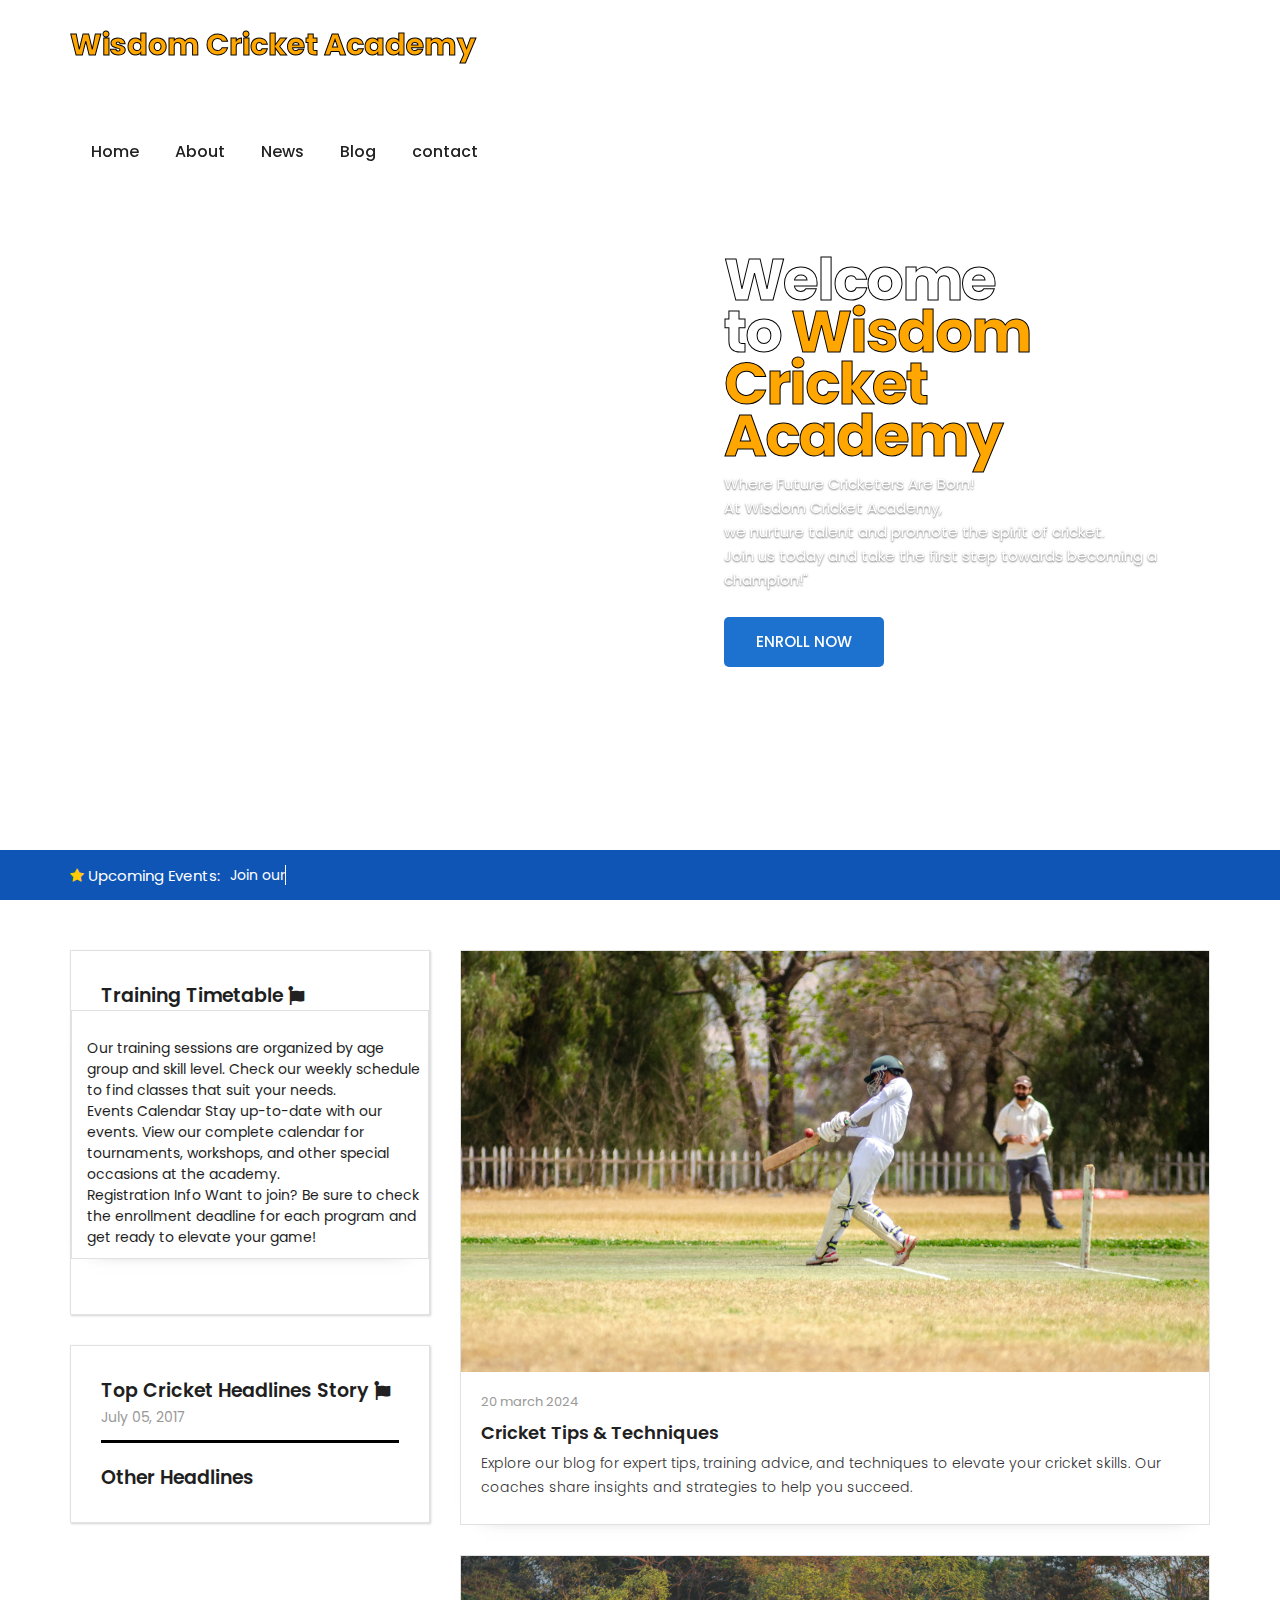
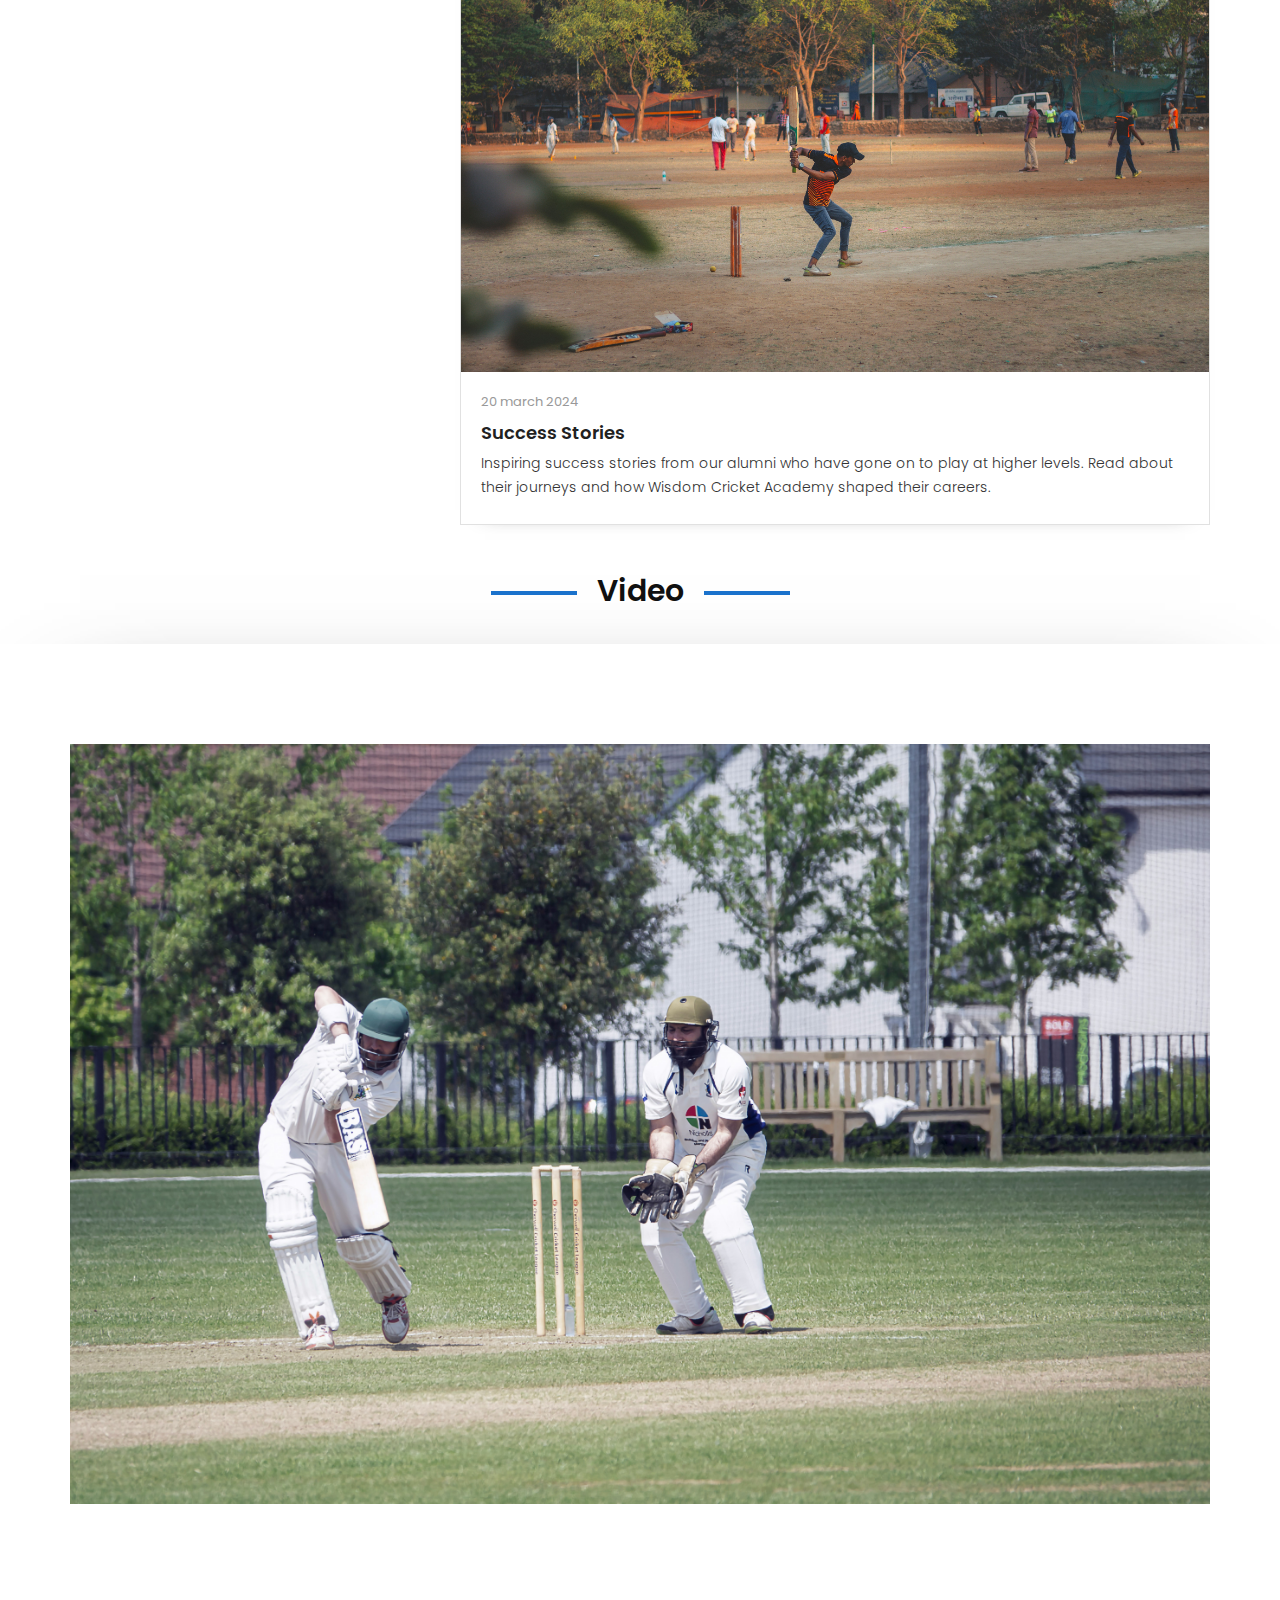
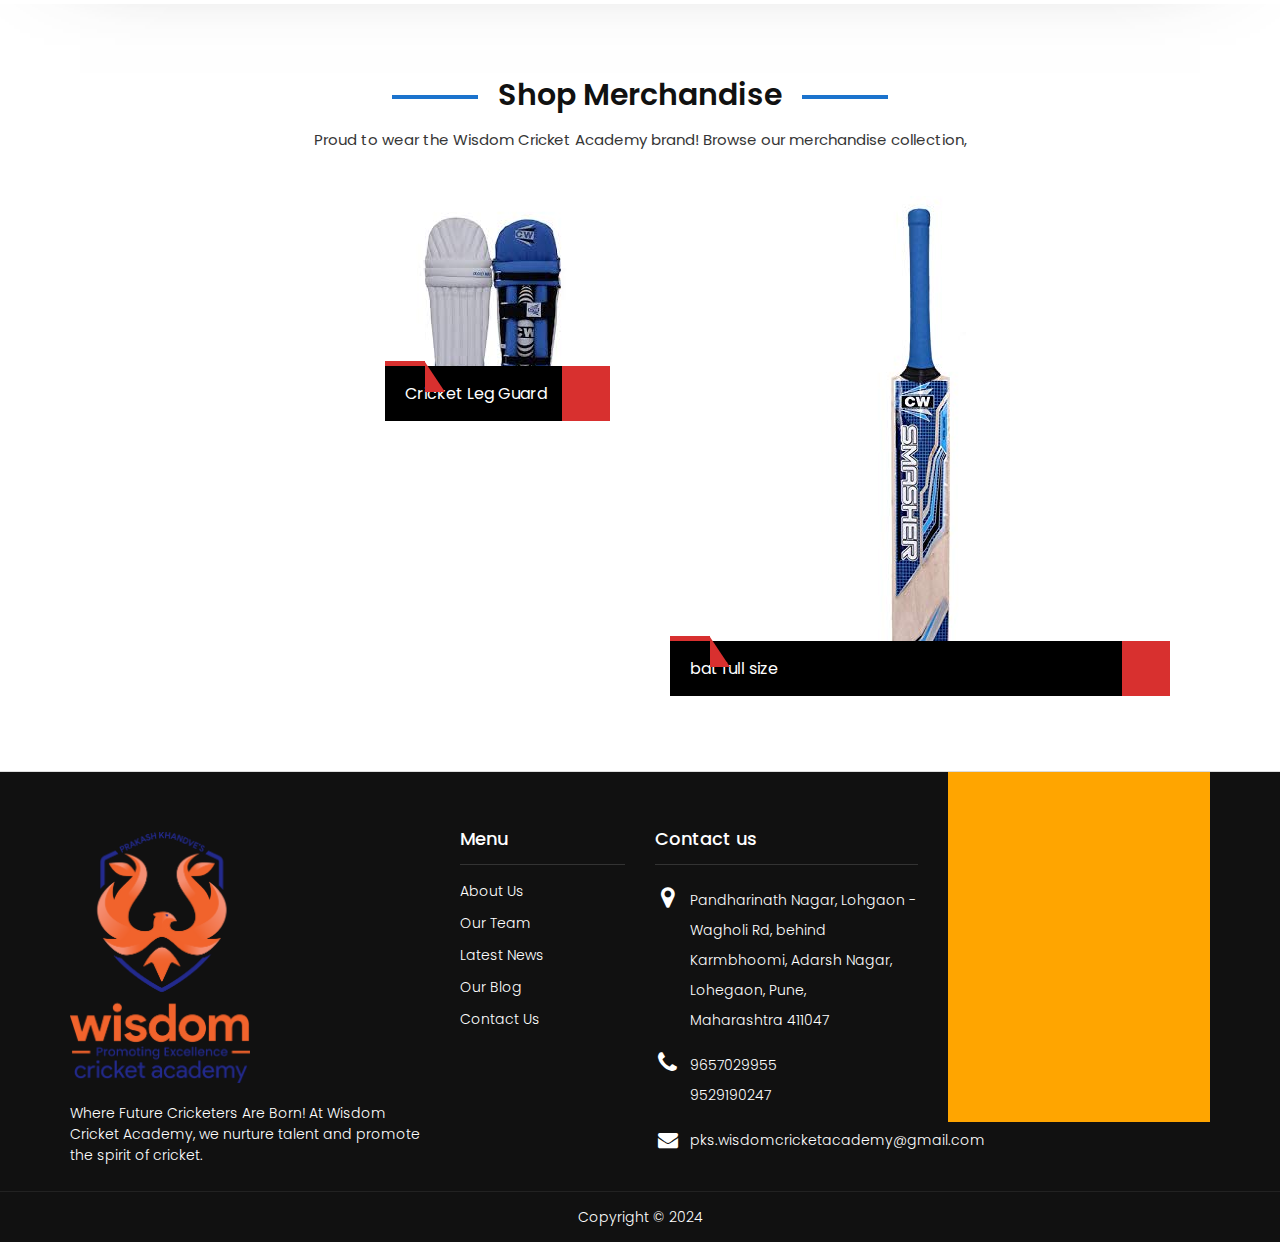
==== index.html @ c10ff791 "first version" ====
<!DOCTYPE html>
<html lang="en">
   <!-- Basic -->
   <meta charset="utf-8">
   <meta http-equiv="X-UA-Compatible" content="IE=edge">
   <!-- Mobile Metas -->
   <meta name="viewport" content="width=device-width, minimum-scale=1.0, maximum-scale=1.0, user-scalable=no">
   <!-- Site Metas -->
   <title>Wisdom Cricket Academy</title>
   <meta name="keywords" content="">
   <meta name="description" content="">
   <meta name="author" content="">
   <!-- Site Icons -->
   <link rel="shortcut icon" href="" type="image/x-icon" />
   <link rel="apple-touch-icon" href="">
   <!-- Bootstrap CSS -->
   <link rel="stylesheet" href="css/bootstrap.min.css">
   <!-- Site CSS -->
   <link rel="stylesheet" href="style.css">
   <!-- Colors CSS -->
   <link rel="stylesheet" href="css/colors.css">
   <!-- ALL VERSION CSS -->	
   <link rel="stylesheet" href="css/versions.css">
   <!-- Responsive CSS -->
   <link rel="stylesheet" href="css/responsive.css">
   <!-- Custom CSS -->
   <link rel="stylesheet" href="css/custom.css">
   <!-- font family -->
   <link href="https://fonts.googleapis.com/css?family=Poppins:100,100i,200,200i,300,300i,400,400i,500,500i,600,600i,700,700i,800,800i,900,900i" rel="stylesheet">
   <!-- end font family -->
   <link rel="stylesheet" href="css/3dslider.css" />
   <script src="http://code.jquery.com/jquery-1.11.1.min.js"></script>
   <link href="http://www.jqueryscript.net/css/jquerysctipttop.css" rel="stylesheet" type="text/css">
   <script src="js/3dslider.js"></script>
   <script>
      // alert("This Site Under Maintenance!");
    </script>
    
   </head>
   
   <body class="game_info" data-spy="scroll" data-target=".header">
      <!-- LOADER -->
      <div id="preloader" style="padding: 250px;">
         <h1>This Site is Under Maintenance</h1>
      </div>
      <!-- END LOADER -->
       
      <section id="top">
         <header>
            
            <div class="container">
               <div class="header-top">
                  <div class="row">
                     <div class="col-md-6">
                        <div class="full">
                           <div class="logo" >
                          <h1 style="color: rgb(255, 166, 0); -webkit-text-stroke: 1px black;">
                           Wisdom Cricket Academy
                          </h1>

                              <!-- <a href="index.html"><img src="images/logo.png" alt="#" /></a> -->
                           </div>
                        </div>
                     </div>
               <div class="header-bottom">
                  <div class="row">
                     <div class="col-md-12">
                        <div class="full">
                           <div class="main-menu-section">
                              <div class="menu">
                                 <nav class="navbar navbar-inverse">
                                    <div class="navbar-header">
                                       <button class="navbar-toggle" type="button" data-toggle="collapse" data-target=".js-navbar-collapse">
                                       <span class="sr-only">Toggle navigation</span>
                                       <span class="icon-bar"></span>
                                       <span class="icon-bar"></span>
                                       <span class="icon-bar"></span>
                                       </button>
                                       <a class="navbar-brand" href="#">Menu</a>
                                    </div>
                                    <div class="collapse navbar-collapse js-navbar-collapse">
                                       <ul class="nav navbar-nav">
                                          
                                          <li class="active"><a href="index.html">Home</a></li>
                                          <li><a href="about.html">About</a></li>
                                          <!-- <li><a href="ṣhop.html">Shop</a></li> -->
                                          <li><a href="news.html">News</a></li>
                                          <li><a href="blog.html">Blog</a></li>
                                          <li><a href="contact.html">contact</a></li>
                                       </ul>
                                    </div>
                                    <!-- /.nav-collapse -->
                                 </nav>

                              </div>
                           </div>
                        </div>
                     </div>
                  </div>
               </div>
            </div>
         </header>



         
         <div class="full-slider">
            <div id="carousel-example-generic" class="carousel slide">
               <!-- Indicators -->
               <ol class="carousel-indicators">
                  <li data-target="#carousel-example-generic" data-slide-to="0" class="active"></li>
                  <li data-target="#carousel-example-generic" data-slide-to="1"></li>
                  <li data-target="#carousel-example-generic" data-slide-to="2"></li>
               </ol>
               <!-- Wrapper for slides -->
               <div class="carousel-inner" role="listbox">
                  <!-- First slide -->
                  <div class="item active deepskyblue" data-ride="carousel" data-interval="5000">
                     <div class="carousel-caption">
                        <div class="col-lg-7 col-md-7 col-sm-12 col-xs-12"></div>
                        <div class="col-lg-5 col-md-5 col-sm-12 col-xs-12">
                           <div class="slider-contant" data-animation="animated fadeInRight" style="margin-top: 20px;">
                              <h3 style="-webkit-text-stroke: 1px black;">Welcome<br>to <span style="color:rgb(255, 166, 0);">Wisdom Cricket Academy</span></h3>
                              <p>Where Future Cricketers Are Born! <br>At Wisdom Cricket Academy, <br>we nurture talent and promote the spirit of cricket. <br>Join us today and take the first step towards becoming a champion!" </p>
                              <button class="btn btn-primary btn-lg">Enroll Now</button>
                           </div>
                        </div>
                     </div>
                  </div>
                  <!-- /.item -->
                  <!-- Second slide -->
                  <div class="item skyblue" data-ride="carousel" data-interval="5000">
                     <div class="carousel-caption">
                        <div class="col-lg-7 col-md-7 col-sm-12 col-xs-12"></div>
                        <div class="col-lg-5 col-md-5 col-sm-12 col-xs-12">
                           <div class="slider-contant" data-animation="animated fadeInRight">
                              <h3>Welcome<br>to <span class="color-yellow">Wisdom Cricket Academy</span></h3>
                              <p>Where Future Cricketers Are Born! <br>At Wisdom Cricket Academy, <br>we nurture talent and promote the spirit of cricket. <br>Join us today and take the first step towards becoming a champion!" </p>
                              <button class="btn btn-primary btn-lg">Enroll Now</button>
                           </div>
                        </div>
                     </div>
                  </div>
                  <!-- /.item -->
                  <!-- Third slide -->
                  <div class="item darkerskyblue" data-ride="carousel" data-interval="5000">
                     <div class="carousel-caption">
                        <div class="col-lg-7 col-md-7 col-sm-12 col-xs-12"></div>
                        <div class="col-lg-5 col-md-5 col-sm-12 col-xs-12">
                           <div class="slider-contant" data-animation="animated fadeInRight">
                              <h3>Welcome<br>to <span class="color-yellow">Wisdom Cricket Academy</span></h3>
                              <p>Where Future Cricketers Are Born! <br>At Wisdom Cricket Academy, <br>we nurture talent and promote the spirit of cricket. <br>Join us today and take the first step towards becoming a champion!" </p>
                              <button class="btn btn-primary btn-lg">Enroll Now</button>
                           </div>
                        </div>
                     </div>
                  </div>
                  <!-- /.item -->
               </div>
               <!-- /.carousel-inner -->
               <!-- Controls -->
               <a class="left carousel-control" href="#carousel-example-generic" role="button" data-slide="prev">
               <span class="glyphicon glyphicon-chevron-left" aria-hidden="true"></span>
               <span class="sr-only">Previous</span>
               </a>
               <a class="right carousel-control" href="#carousel-example-generic" role="button" data-slide="next">
               <span class="glyphicon glyphicon-chevron-right" aria-hidden="true"></span>
               <span class="sr-only">Next</span>
               </a>
            </div>
            <!-- /.carousel -->
            <div class="news">
               <div class="container">
                  <div class="heading-slider">
                     <p class="headline"><i class="fa fa-star" aria-hidden="true"></i> Upcoming Events:</p>
                     <h1>
                     <a href="" class="typewrite" data-period="2000" data-type='[ "Join our Summer Camps starting July 15th! Ready to take your game to the next level? Sign up now!"]'>
                     <span class="wrap"></span>
                     </a>
                     </h1	   
                     <span class="wrap"></span>
                     </a>
                  </div>
               </div>
            </div>
         </div>
      </section>

                           

      <section id="contant" class="contant">
         <div class="container">
            <div class="row">
               <div class="col-lg-4 col-sm-4 col-xs-12">
                  
                  
                  <div class="content-widget top-story" style="background: url(images/top-story-bg.jpg);">

                  <div class="top-stroy-header">
                     <h2>Training Timetable <a href="#" class="fa fa-fa fa-angle-right"></a></h2>
                  </div>
                  <aside id="sidebar" class="left-bar">
                     <div class="feature-matchs other-stroies ">
                           
                               <br> <h5>
                              Our training sessions are organized by age group and skill level. Check our weekly schedule to find classes that suit your needs.<br> 
                              Events Calendar 
                              Stay up-to-date with our events. View our complete calendar for tournaments, workshops, and other special occasions at the academy. <br>
                              Registration Info 
                              Want to join? Be sure to check the enrollment deadline for each program and get ready to elevate your game!
                    <br> 
                               </h5>
                           </div>
                  </aside>
               </div>

                  <div class="content-widget top-story" style="background: url(images/top-story-bg.jpg);">
                     <div class="top-stroy-header">
                        <h2>Top Cricket Headlines Story <a href="#" class="fa fa-fa fa-angle-right"></a></h2>
                        <span class="date">July 05, 2017</span>
                        <h2>Other Headlines</h2>
                     </div>
                  
                  </div>
               </div>
               <div class="col-lg-8 col-sm-8 col-xs-12">
                  <div class="news-post-holder">
                     <div class="news-post-widget">
                        <img class="img-responsive" src="images/img-01_002.jpg" alt="">
                        <div class="news-post-detail">
                           <span class="date">20 march 2024</span>
                           <h2><a href="blog-detail.html">Cricket Tips & Techniques </a></h2>
                           <p>Explore our blog for expert tips, training advice, and techniques to elevate your cricket skills. Our coaches share insights and strategies to help you succeed.</p>
                        </div>
                     </div>
                     <div class="news-post-widget">
                        <img class="img-responsive" src="images/img-01_004.jpg" alt="">
                        <div class="news-post-detail">
                           <span class="date">20 march 2024</span>
                           <h2><a href="blog-detail.html">Success Stories</a></h2>
                           <p>Inspiring success stories from our alumni who have gone on to play at higher levels. Read about their journeys and how Wisdom Cricket Academy shaped their careers.</p>
                        </div>
                     </div>
                  </div>
            </div>
         </div>
      </section>
      <section>
         <div class="container">
            <div class="row">
               <div class="col-md-12">
                  <div class="full">
                     <div class="main-heading sytle-2">
                        <h2>Video</h2>
                        <!-- <p>Sed ut perspiciatis unde omnis iste natus error sit voluptatem accusantium<br>doloremque laudantium, totam rem aperiam</p> -->
                     </div>
                  </div>
               </div>
            </div>
         </div>
      </section>
      <section class="video_section_main theme-padding middle-bg vedio">
         <div class="container">
            <div class="row">
               <div class="col-md-12">
                  <div class="full">
                     <div class="match_vedio">
                        <img class="img-responsive" src="images/main-slider-img1.jpg" alt="#" />
                     </div>
                  </div>
               </div>
            </div>
         </div>
      </section>
      <div class="team-holder theme-padding">
         <div class="container">
            <div class="main-heading-holder">
               <div class="main-heading sytle-2">
                  <h2>Shop Merchandise </h2>
                  <p>Proud to wear the Wisdom Cricket Academy brand! Browse our merchandise collection, <br></p>
               </div>
            </div>
            <div id="team-slider">
               <div class="container">
                  <div class="col-md-3">
                     <div class="team-column style-2">
                        <img src="images/img-1-1.jpg" alt="">
                        <div class="player-name">
                           <div class="desination-2">Defender</div>
                           <h5>Charles Wheeler</h5>
                           <span class="player-number">12</span>
                        </div>
                        <div class="overlay">
                           <div class="team-detail-hover position-center-x">
                              <p>Lacus vulputate torquent mollis venenatis quisque suspendisse fermentum primis,</p>
                              <ul class="social-icons style-4 style-5">
                                 <li><a class="facebook" href="#" tabindex="0"><i class="fa fa-facebook"></i></a></li>
                                 <li><a class="twitter" href="#" tabindex="0"><i class="fa fa-twitter"></i></a></li>
                                 <li><a class="youtube" href="#" tabindex="0"><i class="fa fa-youtube-play"></i></a></li>
                                 <li><a class="pinterest" href="#" tabindex="0"><i class="fa fa-pinterest-p"></i></a></li>
                              </ul>
                              <a class="btn blue-btn" href=" /soccer/team-detail.html" tabindex="0">View Detail</a>
                           </div>
                        </div>
                     </div>
                  </div>
                  <div class="col-md-3">
                     <div class="team-column style-2">
                        <img src="images/img-1-1.jpeg" alt="">
                        <div class="player-name">
                           <div class="desination-2"></div>
                           <h5>Cricket Leg Guard</h5>
                           <span class="player-number"></span>
                        </div>
                     </div>
                  </div>
                  <div class="col-md-3">
                     <div class="team-column style-2">
                        <img src="images/img-1-2.jpg" alt="">
                        <div class="player-name">
                           <div class="desination-2"></div>
                           <h5>bat full size</h5>
                           <span class="player-number"></span>
                        </div>
                     </div>
                  </div>
                  <!-- <div class="col-md-3">
                     <div class="team-column style-2">
                        <img src="images/img-1-4.jpg" alt="">
                        <div class="player-name">
                           <div class="desination-2">Defender</div>
                           <h5>Charles Wheeler</h5>
                           <span class="player-number">12</span>
                        </div>
                     </div>
                  </div> -->
               </div>
            </div>
         </div>
      </div>
      <footer id="footer" class="footer">
         <div class="container">
            <div class="row">
               <div class="col-md-4">
                  <div class="full">
                     <div class="footer-widget">
                        <div class="footer-logo">
                           <a href="#"><img src="images/logo.png" alt="#" /></a>
                        </div>
                        <p>Where Future Cricketers Are Born! At Wisdom Cricket Academy, we nurture talent and promote the spirit of cricket.</p>
                        <!-- <ul class="social-icons style-4 pull-left">
                           <li><a class="facebook" href="#"><i class="fa fa-facebook"></i></a></li>
                           <li><a class="twitter" href="#"><i class="fa fa-twitter"></i></a></li>
                           <li><a class="youtube" href="#"><i class="fa fa-youtube-play"></i></a></li>
                           <li><a class="pinterest" href="#"><i class="fa fa-pinterest-p"></i></a></li>
                        </ul> -->
                     </div>
                  </div>
               </div>
               <div class="col-md-2">
                  <div class="full">
                     <div class="footer-widget">
                        <h3>Menu</h3>
                        <ul class="footer-menu">
                           <li><a href="about.html">About Us</a></li>
                           <li><a href="team.html">Our Team</a></li>
                           <li><a href="news.html">Latest News</a></li>
                           <li><a href="blog.html">Our Blog</a></li>
                           <li><a href="contact.html">Contact Us</a></li>
                        </ul>
                     </div>
                  </div>
               </div>
               <div class="col-md-3">
                  <div class="full">
                     <div class="footer-widget">
                        <h3>Contact us</h3>
                        <ul class="address-list">
                           <li><i class="fa fa-map-marker"></i>Pandharinath Nagar, Lohgaon - Wagholi Rd, behind Karmbhoomi, Adarsh Nagar, Lohegaon, Pune, Maharashtra 411047</li>
                           <li><i class="fa fa-phone"></i> 9657029955 <br>
                              9529190247</li>
                           <li><i style="font-size:20px;top:5px;" class="fa fa-envelope"></i> pks.wisdomcricketacademy@gmail.com</li>
                        </ul>
                     </div>
                  </div>
               </div>
               <div class="col-md-3">
                  <div class="full">
                     <div class="contact-footer">
                        <iframe src="https://www.google.com/maps/embed?pb=!1m14!1m12!1m3!1d120615.72236587871!2d73.07890527988283!3d19.140910987164396!2m3!1f0!2f0!3f0!3m2!1i1024!2i768!4f13.1!5e0!3m2!1sen!2sin!4v1527759905404" width="600" height="350" frameborder="0" style="border:0" allowfullscreen></iframe>
                     </div>
                  </div>
               </div>
            </div>
         </div>
         <div class="footer-bottom">
            <div class="container">
               <p>Copyright © 2024 <a href="" target="_blank"></a></p>
            </div>
         </div>
      </footer>
      
      <a href="#home" data-scroll class="dmtop global-radius"><i class="fa fa-angle-up"></i></a>
      <!-- ALL JS FILES -->
      <script src="js/all.js"></script>
      <!-- ALL PLUGINS -->
      <script src="js/custom.js"></script>
   </body>
</html>
---- style.css ----
/*------------------------------------------------------------------
    File Name: style.css
-------------------------------------------------------------------*/

/*------------------------------------------------------------------
    [Table of contents]

    1. IMPORT FONTS
    2. IMPORT FILES
    3. SKELETON
    4. WP CORE
    5. HEADER
    6. SECTIONS
    7. SECTIONS
    8. PORTFOLIO
    9. TESTIMONIALS
    10. PRICING TABLES
    11. ICON BOXES
    12. MESSAGE BOXES
    13. FEATURES
    14. CONTACT
    15. FOOTER
    16. MISC
    17. BUTTONS
-------------------------------------------------------------------*/

/*------------------------------------------------------------------
    IMPORT FONTS
-------------------------------------------------------------------*/

@import url(https://fonts.googleapis.com/css?family=Source+Sans+Pro:300,400,400i,600,700,900);
@import url(https://fonts.googleapis.com/css?family=Raleway:300,300i,400,400i,500,500i,600,600i,700,700i);
@import url(https://fonts.googleapis.com/css?family=Roboto:300,400,400i,500,500i,700,700i);
@import url(https://fonts.googleapis.com/css?family=Arvo:400,400i,700,700i);
@import url('https://fonts.googleapis.com/css?family=Poppins');

/*------------------------------------------------------------------
    IMPORT FILES
-------------------------------------------------------------------*/

@import url(css/animate.css);
@import url(css/flaticon.css);
@import url(css/prettyPhoto.css);
@import url(css/owl.carousel.css);
@import url(css/font-awesome.min.css);

/*------------------------------------------------------------------
    SKELETON
-------------------------------------------------------------------*/

* {
	box-sizing: border-box;
	margin: 0;
	padding: 0;
}

body {
	color: #999;
	font-size: 15px;
	font-family: 'Poppins', sans-serif;
	line-height: 1.80857;
}

body.demos .section {
	background: url(images/bg.png) repeat top center #f2f3f5;
}

body.demos .section-title img {
	max-width: 280px;
	display: block;
	margin: 10px auto;
}

body.demos .service-widget h3 {
	border-bottom: 1px solid #ededed;
	font-size: 18px;
	padding: 20px 0;
	background-color: #ffffff;
}

body.demos .service-widget {
	margin: 0 0 30px;
	padding: 30px;
	background-color: #fff
}

body.demos .container-fluid {
	max-width: 1080px
}

a {
	/*color: #1f1f1f;*/
	color: #f3e7e7;
	text-decoration: none !important;
	outline: none !important;
	-webkit-transition: all .3s ease-in-out;
	-moz-transition: all .3s ease-in-out;
	-ms-transition: all .3s ease-in-out;
	-o-transition: all .3s ease-in-out;
	transition: all .3s ease-in-out;
}

.footer-bottom p a {
	color: #fff;
}
h1,
h2,
h3,
h4,
h5,
h6 {
	letter-spacing: 0;
	font-weight: normal;
	position: relative;
	padding: 0 0 10px 0;
	font-weight: normal;
	line-height: normal;
	color: #1f1f1f;
	margin: 0
}

h1 {
	font-size: 24px
}

h2 {
	font-size: 22px
}

h3 {
	font-size: 18px
}

h4 {
	font-size: 16px
}

h5 {
	font-size: 14px
}

h6 {
	font-size: 13px
}

h1 a,
h2 a,
h3 a,
h4 a,
h5 a,
h6 a {
	color: #212121;
	text-decoration: none!important;
	opacity: 1
}

h1 a:hover,
h2 a:hover,
h3 a:hover,
h4 a:hover,
h5 a:hover,
h6 a:hover {
	opacity: .8
}

a {
	color: #1f1f1f;
	text-decoration: none;
	outline: none;
}

a,
.btn {
	text-decoration: none !important;
	outline: none !important;
	-webkit-transition: all .3s ease-in-out;
	-moz-transition: all .3s ease-in-out;
	-ms-transition: all .3s ease-in-out;
	-o-transition: all .3s ease-in-out;
	transition: all .3s ease-in-out;
}

.btn-custom {
	margin-top: 20px;
	background-color: transparent !important;
	border: 2px solid #ddd;
	padding: 12px 40px;
	font-size: 16px;
}

.lead {
	font-size: 18px;
	line-height: 30px;
	color: #767676;
	margin: 0;
	padding: 0;
}

blockquote {
	margin: 20px 0 20px;
	padding: 30px;
}


/*------------------------------------------------------------------
    WP CORE
-------------------------------------------------------------------*/

.first {
	clear: both
}

.last {
	margin-right: 0
}

.alignnone {
	margin: 5px 20px 20px 0;
}

.aligncenter,
div.aligncenter {
	display: block;
	margin: 5px auto 5px auto;
}

.alignright {
	float: right;
	margin: 10px 0 20px 20px;
}

.alignleft {
	float: left;
	margin: 10px 20px 20px 0;
}

a img.alignright {
	float: right;
	margin: 10px 0 20px 20px;
}

a img.alignnone {
	margin: 10px 20px 20px 0;
}

a img.alignleft {
	float: left;
	margin: 10px 20px 20px 0;
}

a img.aligncenter {
	display: block;
	margin-left: auto;
	margin-right: auto
}

.wp-caption {
	background: #fff;
	border: 1px solid #f0f0f0;
	max-width: 96%;
	/* Image does not overflow the content area */
	padding: 5px 3px 10px;
	text-align: center;
}

.wp-caption.alignnone {
	margin: 5px 20px 20px 0;
}

.wp-caption.alignleft {
	margin: 5px 20px 20px 0;
}

.wp-caption.alignright {
	margin: 5px 0 20px 20px;
}

.wp-caption img {
	border: 0 none;
	height: auto;
	margin: 0;
	max-width: 98.5%;
	padding: 0;
	width: auto;
}

.wp-caption p.wp-caption-text {
	font-size: 11px;
	line-height: 17px;
	margin: 0;
	padding: 0 4px 5px;
}


/* Text meant only for screen readers. */

.screen-reader-text {
	clip: rect(1px, 1px, 1px, 1px);
	position: absolute !important;
	height: 1px;
	width: 1px;
	overflow: hidden;
}

.screen-reader-text:focus {
	background-color: #f1f1f1;
	border-radius: 3px;
	box-shadow: 0 0 2px 2px rgba(0, 0, 0, 0.6);
	clip: auto !important;
	color: #21759b;
	display: block;
	font-size: 14px;
	font-size: 0.875rem;
	font-weight: bold;
	height: auto;
	left: 5px;
	line-height: normal;
	padding: 15px 23px 14px;
	text-decoration: none;
	top: 5px;
	width: auto;
	z-index: 100000;
	/* Above WP toolbar. */
}


/*------------------------------------------------------------------
    HEADER
-------------------------------------------------------------------*/

.megamenu .nav,
.megamenu .collapse,
.megamenu .dropup,
.megamenu .dropdown {
	position: static;
}

.megamenu .container-fluid {
	position: relative;
}

.megamenu .dropdown-menu {
	left: auto;
}

.megamenu .megamenu-content {
	padding: 20px 30px;
}

.megamenu .dropdown.megamenu-fw .dropdown-menu {
	left: 0;
	right: 0;
}

.megamenu .list-unstyled {
	min-width: 200px;
}

.header_style_01 {
	background-color: rgba(255, 255, 255, 0.1);
	display: block;
	left: 0;
	padding: 20px 40px !important;
	position: absolute;
	right: 0;
	top: 0;
	width: 100%;
	z-index: 111;
}

.header_style_01 .navbar-default {
	background-color: transparent;
	border: 0;
}

.header_style_01 .navbar,
.header_style_01 .navbar-nav,
.header_style_01 .navbar-default,
.header_style_01 .nav {
	margin-bottom: 0 !important;
}

.header_style_01 .navbar-brand {
	padding: 2px 15px 0 15px;
}

.header_style_01 .navbar-default .navbar-nav>li>a {
	border-radius: 0;
	color: #ffffff !important;
	font-size: 15px;
	font-style: normal;
	font-weight: 400;
	text-transform: capitalize;
	background-color: transparent;
}

.header_style_01 .navbar-default .navbar-nav>li a {
	background-color: transparent !important;
}

.header_style_01 .navbar-default .navbar-nav>li:hover a,
.header_style_01 .navbar-default .navbar-nav>li:focus a {
	opacity: 0.7;
	filter: alpha(opacity=70);
	/* For IE8 and earlier */
}

.header_style_01 .navbar-right>li {
	margin-top: 2px;
	-webkit-transition: all .3s ease-in-out;
	-moz-transition: all .3s ease-in-out;
	-ms-transition: all .3s ease-in-out;
	-o-transition: all .3s ease-in-out;
	transition: all .3s ease-in-out;
}

.header_style_01 .navbar-right>li>a {
	padding-bottom: 10px;
	padding-top: 10px;
}

li.social-links {
	margin: 0 8px;
}

li.social-links a {
	padding: 13px 0 !important;
}

.affix-top {
	overflow: hidden;
	visibility: visible;
	opacity: 1;
	top: -100%;
}

.affix {
	top: 0;
	left: 0;
	right: 0;
	width: 100%;
	padding: 20px 40px;
	background-color: #1f1f1f !important;
	-webkit-transition: visibility 0.95s ease-in-out, opacity 0.95s ease-in-out, bottom 0.95s ease-in-out, top 0.95s ease-in-out, left 0.95s ease-in-out, right 0.95s ease-in-out;
	-moz-transition: visibility 0.95s ease-in-out, opacity 0.95s ease-in-out, bottom 0.95s ease-in-out, top 0.95s ease-in-out, left 0.95s ease-in-out, right 0.95s ease-in-out;
	-o-transition: visibility 0.95s ease-in-out, opacity 0.95s ease-in-out, bottom 0.95s ease-in-out, top 0.95s ease-in-out, left 0.95s ease-in-out, right 0.95s ease-in-out;
	transition: visibility 0.95s ease-in-out, opacity 0.95s ease-in-out, top 0.95s ease-in-out, bottom 0.95s ease-in-out, left 0.95s ease-in-out, right 0.95s ease-in-out;
}

.navbar-nav li {
	position: relative;
}

.navbar-nav span {
	font-size: 24px;
	position: absolute;
	right: 2px;
	top: 13px;
}


/*------------------------------------------------------------------
    SECTIONS
-------------------------------------------------------------------*/

.parallax {
	background-attachment: fixed;
	background-size: cover;
	height: 100%;
	padding: 120px 0;
	position: relative;
	width: 100%;
}

.parallax.parallax-off {
	background-attachment: scroll !important;
	display: block;
	height: 100%;
	min-height: 100%;
	overflow: hidden;
	position: relative;
	background-position: center center;
	vertical-align: sub;
	width: 100%;
	z-index: 2;
}

.no-scroll-xy {
	overflow: hidden !important;
	-webkit-transition: all .4s ease-in-out;
	-moz-transition: all .4s ease-in-out;
	-ms-transition: all .4s ease-in-out;
	-o-transition: all .4s ease-in-out;
	transition: all .4s ease-in-out;
}

.section {
	display: block;
	position: relative;
	overflow: hidden;
	padding: 120px 0;
}

.noover {
	overflow: visible;
}

.noover .btn-dark {
	border: 0 !important;
}

.nopad {
	padding: 0;
}

.nopadtop {
	padding-top: 0;
}

.section.wb {
	background-color: #ffffff;
}

.section.lb {
	background-color: #f2f3f5;
}

.section.db {
	background-color: #1f1f1f;
}

.section.color1 {
	background-color: #448AFF;
}

.first-section {
	display: block;
	position: relative;
	overflow: hidden;
	padding: 16em 0 13em;
}

.first-section h2 {
	color: #ffffff;
	font-size: 68px;
	font-weight: 300;
	text-transform: capitalize;
	display: block;
	margin: 0;
	padding: 0 0 30px;
	position: relative;
}

.first-section .lead {
	font-size: 21px;
	font-weight: 300;
	padding: 0 0 40px;
	margin: 0;
	line-height: inherit;
	color: #ffffff;
}

.macbookright {
	width: 980px;
	position: absolute;
	right: -15%;
	bottom: -6%;
}

.section-title {
	display: block;
	position: relative;
	margin-bottom: 60px;
}

.section-title p {
	color: #999;
	font-weight: 400;
	font-size: 18px;
	line-height: 33px;
	margin: 0;
}

.section-title h3 {
	font-size: 42px;
	font-weight: 300;
	line-height: 62px;
	margin: 0 0 25px;
	padding: 0;
	text-transform: none;
}

.section.colorsection p,
.section.colorsection h3,
.section.db h3 {
	color: #ffffff;
}


/*------------------------------------------------------------------
    PORTFOLIO
-------------------------------------------------------------------*/

.item-h2,
.item-h1 {
	height: 100% !important;
	height: auto !important;
}

.isotope-item {
	z-index: 2;
	padding: 0;
}

.isotope-hidden.isotope-item {
	pointer-events: none;
	z-index: 1;
}

.isotope,
.isotope .isotope-item {
	/* change duration value to whatever you like */
	-webkit-transition-duration: 0.8s;
	-moz-transition-duration: 0.8s;
	transition-duration: 0.8s;
}

.isotope {
	-webkit-transition-property: height, width;
	-moz-transition-property: height, width;
	transition-property: height, width;
}

.isotope .isotope-item {
	-webkit-transition-property: -webkit-transform, opacity;
	-moz-transition-property: -moz-transform, opacity;
	transition-property: transform, opacity;
}

.portfolio-filter ul {
	padding: 0;
	z-index: 2;
	display: block;
	position: relative;
	margin: 0;
}

.portfolio-filter ul li {
	border-radius: 0;
	display: inline-block;
	margin: 0 5px 0 0;
	text-decoration: none;
	text-transform: uppercase;
	vertical-align: middle;
}

.portfolio-filter ul li:last-child:after {
	content: "";
}

.portfolio-filter ul li .btn-dark {
	box-shadow: none;
	background-color: transparent;
	border: 1px solid #e6e7e6 !important;
	color: #1f1f1f;
	font-weight: 400;
	font-size: 13px;
	padding: 10px 30px;
}

.da-thumbs {
	list-style: none;
	position: relative;
	padding: 0;
}

.da-thumbs .pitem {
	margin: 0;
	padding: 15px;
	position: relative;
}

.da-thumbs .pitem a,
.da-thumbs .pitem a img {
	display: block;
	position: relative;
}

.da-thumbs .pitem a {
	overflow: hidden;
}

.da-thumbs .pitem a div {
	position: absolute;
	background-color: rgba(0, 0, 0, 0.8);
	width: 100%;
	height: 100%;
}

.da-thumbs .pitem a div h3 {
	display: block;
	color: #ffffff;
	font-size: 20px;
	padding: 30px 15px;
	text-transform: capitalize;
	font-weight: normal;
}

.da-thumbs .pitem a div h3 small {
	display: block;
	color: #ffffff;
	margin-top: 5px;
	font-size: 13px;
	font-weight: 300;
}

.da-thumbs .pitem a div i {
	background-color: #1f1f1f;
	position: absolute;
	color: #ffffff !important;
	bottom: 0;
	font-size: 15px;
	z-index: 12;
	right: 0;
	width: 40px;
	height: 40px;
	line-height: 40px;
	text-align: center;
}


/*------------------------------------------------------------------
    TESTIMONIALS
-------------------------------------------------------------------*/

.logos img {
	margin: auto;
	display: block;
	text-align: center;
	width: 100%;
	opacity: 0.3;
}

.logos img:hover {
	opacity: 0.5;
}

.desc h3 i {
	color: #2f2f2f;
	font-size: 37px;
	vertical-align: middle;
	margin-right: 12px;
}

.desc {
	padding: 30px;
	position: relative;
	background: #000;
	border: 1px solid #111111;
}

.testi-meta {
	display: block;
	margin-top: 20px;
}

.testimonial h4 {
	font-size: 18px;
	color: #ffffff;
	padding: 13px 0 0;
}

.testimonial img {
	max-width: 55px;
}

.testimonial small {
	margin-top: 7px;
	font-size: 16px;
	display: block;
}

.testimonial {
	background-color: transparent;
}

.testimonial h3 {
	padding: 0 0 10px;
	font-size: 20px;
	font-weight: 300;
}

.testimonial small,
.testimonial .lead {
	background-color: transparent;
	color: #aaa;
	display: block;
	font-size: 16px;
	font-style: italic;
	line-height: 30px;
	margin: 0;
	padding: 0;
	position: relative;
}

.testimonial p:after {
	display: none;
}


/*------------------------------------------------------------------
    PRICING TABLES
-------------------------------------------------------------------*/

.pricing-table {
	margin: 50px 0 0 0;
	background: #fff;
	box-shadow: 0 5px 14px rgba(0, 0, 0, 0.1);
}

.pricing-table i {
	width: 30px;
	color: #c2c2c2;
	display: inline-block;
	margin-right: 10px;
	padding-right: 5px;
	border-right: 1px solid #ececec;
}

.pricing-table .btn-dark {
	padding: 10px 24px;
	font-size: 15px;
}

.pricing-table strong {
	font-weight: 600;
	margin-right: 6px;
	color: #1f1f1f;
}

.pricing-table-header {
	padding: 30px 0 25px 0;
	background: #ffffff;
}

.pricing-table-header h2 {
	font-size: 31px;
	margin: 0;
	padding: 0;
	font-weight: 300;
}

.pricing-table-header h3 {
	font-size: 15px;
	font-weight: 600;
	color: #aaaaaa;
	margin-top: 10px;
	text-transform: uppercase;
}

.pricing-table-space {
	height: 10px;
}

.pricing-table-text {
	margin: 15px 30px 0 30px;
	padding: 0 10px 15px 10px;
	border-bottom: 1px solid #ececec;
	font-weight: 300;
	line-height: 30px;
	color: #c2c2c2;
	font-size: 16px;
}

.pricing-table-text p {
	font-weight: 400;
}

.pricing-table-features {
	margin: 15px 30px 0 30px;
	padding: 0 10px 15px 30px;
	border-bottom: 1px solid #ececec;
	text-align: left;
	line-height: 30px;
	font-size: 16px;
	color: #c2c2c2;
}

.pricing-table-highlighted h3,
.pricing-table-highlighted h2 {
	color: #ffffff !important;
}

.pricing-table-sign-up {
	margin-top: 25px;
	padding-bottom: 30px;
}


/* Highlighted table */

.pricing-table-highlighted {
	margin-top: 0;
}

.m130 {
	margin-top: 130px;
}

.nav-pills {
	border: 1px solid #e1e1e1;
}

.nav-pills>li {
	width: 50%;
	padding: 10px;
	float: left;
	margin: 0 !important;
}

.nav-pills>li>a {
	margin: 0!important;
	text-align: center;
	background-color: #f4f4f4;
}


/*------------------------------------------------------------------
    ICON BOXES
-------------------------------------------------------------------*/

.icon-wrapper {
	position: relative;
	cursor: pointer;
	display: block;
	z-index: 1;
}

.icon-wrapper i {
	width: 75px;
	height: 75px;
	text-align: center;
	line-height: 75px;
	font-size: 28px;
	background-color: #f2f3f5;
	color: #1f1f1f;
	margin-top: 0;
}

.small-icons.icon-wrapper:hover i,
.small-icons.icon-wrapper:hover i:hover,
.small-icons.icon-wrapper i {
	width: auto !important;
	height: auto !important;
	line-height: 1 !important;
	padding: 0 !important;
	color: #e3e3e3 !important;
	background-color: transparent !important;
	background: none !important;
	margin-right: 10px !important;
	vertical-align: middle;
	font-size: 24px !important;
}

.small-icons.icon-wrapper h3 {
	font-size: 18px;
	padding-bottom: 5px;
}

.small-icons.icon-wrapper p {
	padding: 0;
	margin: 0;
}

.icon-wrapper h3 {
	font-size: 21px;
	padding: 0 0 15px;
	margin: 0;
}

.icon-wrapper p {
	margin-bottom: 0;
	padding-left: 95px;
}

.icon-wrapper p small {
	display: block;
	color: #999;
	margin-top: 10px;
	text-transform: none;
	font-weight: 600;
	font-size: 16px;
}

.icon-wrapper p small:after {
	content: "\f105";
	font-family: FontAwesome;
	margin-left: 5px;
	font-size: 11px;
}

.effect-1 {
	display: inline-block;
	cursor: pointer;
	text-align: center;
	position: relative;
	text-decoration: none;
	z-index: 1;
}

.effect-1:after {
	pointer-events: none;
	position: absolute;
	width: 100%;
	height: 100%;
	border-radius: 50%;
	content: '';
	-webkit-box-sizing: content-box;
	-moz-box-sizing: content-box;
	box-sizing: content-box;
}

.effect-1 {
	-webkit-transition: background 0.2s, color 0.2s;
	-moz-transition: background 0.2s, color 0.2s;
	transition: background 0.2s, color 0.2s;
}

.effect-1:after {
	top: -7px;
	left: -7px;
	padding: 7px;
	box-shadow: 0 0 0 2px #2750ff;
	-webkit-transition: -webkit-transform 0.2s, opacity 0.2s;
	-webkit-transform: scale(.8);
	-moz-transition: -moz-transform 0.2s, opacity 0.2s;
	-moz-transform: scale(.8);
	-ms-transform: scale(.8);
	transition: transform 0.2s, opacity 0.2s;
	transform: scale(.8);
	opacity: 0;
}

.effect-1:hover:after {
	-webkit-transform: scale(1);
	-moz-transform: scale(1);
	-ms-transform: scale(1);
	transform: scale(1);
	opacity: 1;
}

.effect-1:after {
	-webkit-transform: scale(1.2);
	-moz-transform: scale(1.2);
	-ms-transform: scale(1.2);
	transform: scale(1.2);
}

.effect-1:hover:after {
	-webkit-transform: scale(1);
	-moz-transform: scale(1);
	-ms-transform: scale(1);
	transform: scale(1);
	opacity: 1;
}


/*------------------------------------------------------------------
    MESSAGE BOXES
-------------------------------------------------------------------*/

.service-widget h3 {
	font-size: 21px;
	color: #ffffff;
	padding: 20px 0 12px;
	margin: 0;
}

.service-widget h3 a,
.section.wb .service-widget h3,
.section.lb .service-widget h3 {
	color: #1f1f1f;
}

.service-widget p {
	margin-bottom: 0;
	padding-bottom: 0;
}

.message-box h4 {
	text-transform: uppercase;
	padding: 0;
	margin: 0 0 5px;
	font-weight: 600;
	letter-spacing: 0.5px;
	font-size: 15px;
	color: #999;
}

.message-box h2 {
	font-size: 38px;
	font-weight: 300;
	padding: 0 0 10px;
	margin: 0;
	line-height: 62px;
	margin-top: 0;
	text-transform: none;
}

.message-box p {
	margin-bottom: 20px;
}

.message-box .lead {
	padding-top: 10px;
	font-size: 19px;
	font-style: italic;
	color: #999;
	padding-bottom: 0;
}

.post-media {
	position: relative;
}

.post-media img {
	width: 100%;
}

.playbutton {
	position: absolute;
	color: #ffffff !important;
	top: 40%;
	font-size: 60px;
	z-index: 12;
	left: 0;
	right: 0;
	text-align: center;
	margin: -20px auto;
}

.hoverbutton {
	background-color: rgba(255, 255, 255, 0.8);
	position: absolute;
	color: #1f1f1f !important;
	top: 48%;
	font-size: 21px;
	z-index: 12;
	left: 0;
	opacity: 0;
	right: 0;
	width: 50px;
	height: 50px;
	line-height: 50px;
	text-align: center;
	margin: -20px auto;
}

.service-widget:hover .hoverbutton {
	opacity: 1;
}

hr.hr1 {
	position: relative;
	margin: 60px 0;
	border: 1px dashed #f2f3f5;
}

hr.hr2 {
	position: relative;
	margin: 17px 0;
	border: 1px dashed #f2f3f5;
}

hr.hr3 {
	position: relative;
	margin: 25px 0 30px 0;
	border: 1px dashed #f2f3f5;
}

hr.invis {
	border-color: transparent;
}

hr.invis1 {
	margin: 10px 0;
	border-color: transparent;
}

.section.parallax hr.hr1 {
	border-color: rgba(255, 255, 255, 0.1);
}

.sep1 {
	display: block;
	position: absolute;
	content: '';
	width: 40px;
	height: 40px;
	bottom: -20px;
	left: 50%;
	margin-left: -14px;
	background-color: #1f1f1f;
	-ms-transform: rotate(45deg);
	-webkit-transform: rotate(45deg);
	transform: rotate(45deg);
	z-index: 1;
}

.sep2 {
	display: block;
	position: absolute;
	content: '';
	width: 40px;
	height: 40px;
	top: -20px;
	left: 50%;
	margin-left: -14px;
	background-color: #1f1f1f;
	-ms-transform: rotate(45deg);
	-webkit-transform: rotate(45deg);
	transform: rotate(45deg);
	z-index: 1;
}


/* Divider Styles */

.divider-wrapper {
	width: 100%;
	box-shadow: 0 5px 14px rgba(0, 0, 0, 0.1);
	height: 540px;
	margin: 0 auto;
	position: relative;
}

.divider-wrapper:hover {
	cursor: none;
}

.divider-bar {
	position: absolute;
	width: 10px;
	left: 50%;
	top: -10px;
	bottom: -15px;
}

.code-wrapper {
	border: 1px solid #ffffff;
	display: block;
	overflow: hidden;
	width: 100%;
	height: 100%;
	position: relative;
	background: url("uploads/code.jpg") no-repeat;
}

.design-wrapper {
	overflow: hidden;
	position: absolute;
	top: 0;
	left: 0;
	right: 0;
	bottom: 0;
	-webkit-transform: translateX(50%);
	transform: translateX(50%);
}

.design-image {
	display: block;
	width: 100%;
	height: 100%;
	position: relative;
	-webkit-transform: translateX(-50%);
	transform: translateX(-50%);
	background: url("uploads/design.jpg") no-repeat;
}


/*------------------------------------------------------------------
    FEATURES
-------------------------------------------------------------------*/

.customwidget h1 {
	font-size: 44px;
	color: #ffffff;
	padding: 15px 0 25px;
	margin: 0;
	line-height: 1 !important;
	font-weight: 300;
}

.customwidget ul {
	padding: 0;
	display: block;
	margin-bottom: 30px;
}

.customwidget li i {
	margin-right: 5px;
}

.customwidget li {
	color: #ffffff;
	margin-right: 10px;
}

.image-center img {
	position: relative;
	margin: 0 0 -208px;
	z-index: 10;
	padding-right: 30px;
	text-align: center;
}

.customwidget p {
	font-style: italic;
	font-size: 18px;
	padding: 0 0 10px;
}

.img-center img {
	width: 100%;
	box-shadow: 0 5px 14px rgba(0, 0, 0, 0.1);
}

.img-center {
	margin: auto;
}

#features li p {
	margin-bottom: 0;
	padding-bottom: 0;
}

#features li {
	display: table;
	width: 100%;
	margin: 35px 0;
	cursor: pointer;
}

.features-left,
.features-right {
	padding: 0 10px;
}

.features-right li:last-child,
.features-left li:last-child {
	margin-bottom: 0px;
	padding-bottom: 0 !important;
}

.features-right li i,
.features-left li i {
	width: 68px;
	height: 68px;
	line-height: 68px;
	display: table;
	border-radius: 50%;
	font-size: 26px;
	background-color: #f2f3f5;
	margin: 0 auto 22px;
	position: relative;
	text-align: center;
	z-index: 55;
	transition: .4s;
	padding: 0;
}

#features i img {
	display: table;
	margin: 0 auto;
}

.features-left li i:before,
.features-right li i:before {
	text-align: center;
}

.features-right li i .ico-current,
.features-left li i .ico-current {
	opacity: 1;
	transition: .4s;
	visibility: visible;
}

.features-right li i .ico-hover,
.features-left li i .ico-hover {
	opacity: 0;
	transition: .4s;
	visibility: hidden;
	top: 19px;
}

.features-right li:hover .ico-current,
.features-left li:hover .ico-current {
	opacity: 0;
	transition: .4s;
	visibility: hidden;
}

.features-right li:hover .ico-hover,
.features-left li:hover .ico-hover {
	opacity: 1;
	transition: .4s;
	visibility: visible;
}

.features-right i {
	float: left;
}

.fr-inner {
	margin-left: 90px;
}

.features-left i {
	float: right;
}

.fl-inner {
	text-align: right;
	margin-right: 90px;
}

#features h4 {
	text-transform: capitalize;
	margin: 0;
	font-size: 19px;
}


/*------------------------------------------------------------------
    CONTACT
-------------------------------------------------------------------*/

.bootstrap-select {
	width: 100% \0;
	/*IE9 and below*/
}

.bootstrap-select>.dropdown-toggle {
	width: 100%;
	padding-right: 25px;
}

.has-error .bootstrap-select .dropdown-toggle,
.error .bootstrap-select .dropdown-toggle {
	border-color: #b94a48;
}

.bootstrap-select.fit-width {
	width: auto !important;
}

.bootstrap-select:not([class*="col-"]):not([class*="form-control"]):not(.input-group-btn) {
	width: 100%;
}

.bootstrap-select .dropdown-toggle:focus {
	outline: thin dotted #333333 !important;
	outline: 5px auto -webkit-focus-ring-color !important;
	outline-offset: -2px;
}

.bootstrap-select.form-control {
	margin-bottom: 0;
	padding: 0;
	border: none;
}

.bootstrap-select.form-control:not([class*="col-"]) {
	width: 100%;
}

.bootstrap-select.form-control.input-group-btn {
	z-index: auto;
}

.bootstrap-select.btn-group:not(.input-group-btn),
.bootstrap-select.btn-group[class*="col-"] {
	float: none;
	display: inline-block;
	margin-left: 0;
}

.bootstrap-select.btn-group.dropdown-menu-right,
.bootstrap-select.btn-group[class*="col-"].dropdown-menu-right,
.row .bootstrap-select.btn-group[class*="col-"].dropdown-menu-right {
	float: right;
}

.form-inline .bootstrap-select.btn-group,
.form-horizontal .bootstrap-select.btn-group,
.form-group .bootstrap-select.btn-group {
	margin-bottom: 0;
}

.form-group-lg .bootstrap-select.btn-group.form-control,
.form-group-sm .bootstrap-select.btn-group.form-control {
	padding: 0;
}

.form-inline .bootstrap-select.btn-group .form-control {
	width: 100%;
}

.bootstrap-select.btn-group.disabled,
.bootstrap-select.btn-group>.disabled {
	cursor: not-allowed;
}

.bootstrap-select.btn-group.disabled:focus,
.bootstrap-select.btn-group>.disabled:focus {
	outline: none !important;
}

.bootstrap-select.btn-group .dropdown-toggle .filter-option {
	display: inline-block;
	overflow: hidden;
	width: 100%;
	text-align: left;
}

.bootstrap-select.btn-group .dropdown-toggle .fa-angle-down {
	position: absolute;
	top: 30% !important;
	right: -5px;
	vertical-align: middle;
}

.bootstrap-select.btn-group[class*="col-"] .dropdown-toggle {
	width: 100%;
}

.bootstrap-select.btn-group .dropdown-menu {
	border: 1px solid #ededed;
	box-shadow: none;
	box-sizing: border-box;
	min-width: 100%;
	padding: 20px 10px;
	z-index: 1035;
}

.dropdown-menu>li>a {
	background-color: transparent !important;
	color: #bcbcbc !important;
	font-size: 15px;
	padding: 10px 20px;
}

.bootstrap-select.btn-group .dropdown-menu.inner {
	position: static;
	float: none;
	border: 0;
	padding: 0;
	margin: 0;
	border-radius: 0;
	-webkit-box-shadow: none;
	box-shadow: none;
}

.bootstrap-select.btn-group .dropdown-menu li {
	position: relative;
}

.bootstrap-select.btn-group .dropdown-menu li.active small {
	color: #fff;
}

.bootstrap-select.btn-group .dropdown-menu li.disabled a {
	cursor: not-allowed;
}

.bootstrap-select.btn-group .dropdown-menu li a {
	cursor: pointer;
}

.bootstrap-select.btn-group .dropdown-menu li a.opt {
	position: relative;
	padding-left: 2.25em;
}

.bootstrap-select.btn-group .dropdown-menu li a span.check-mark {
	display: none;
}

.bootstrap-select.btn-group .dropdown-menu li a span.text {
	display: inline-block;
}

.bootstrap-select.btn-group .dropdown-menu li small {
	padding-left: 0.5em;
}

.bootstrap-select.btn-group .dropdown-menu .notify {
	position: absolute;
	bottom: 5px;
	width: 96%;
	margin: 0 2%;
	min-height: 26px;
	padding: 3px 5px;
	background: #f5f5f5;
	border: 1px solid #e3e3e3;
	-webkit-box-shadow: inset 0 1px 1px rgba(0, 0, 0, 0.05);
	box-shadow: inset 0 1px 1px rgba(0, 0, 0, 0.05);
	pointer-events: none;
	opacity: 0.9;
	-webkit-box-sizing: border-box;
	-moz-box-sizing: border-box;
	box-sizing: border-box;
}

.bootstrap-select.btn-group .no-results {
	padding: 3px;
	background: #f5f5f5;
	margin: 0 5px;
	white-space: nowrap;
}

.bootstrap-select.btn-group.fit-width .dropdown-toggle .filter-option {
	position: static;
}

.bootstrap-select.btn-group.fit-width .dropdown-toggle .caret {
	position: static;
	top: auto;
	margin-top: 4px;
}

.bootstrap-select.btn-group.show-tick .dropdown-menu li.selected a span.check-mark {
	position: absolute;
	display: inline-block;
	right: 15px;
	margin-top: 5px;
}

.bootstrap-select.btn-group.show-tick .dropdown-menu li a span.text {
	margin-right: 34px;
}

.bootstrap-select.show-menu-arrow.open>.dropdown-toggle {
	z-index: 1036;
}

.bootstrap-select.show-menu-arrow .dropdown-toggle:before {
	content: '';
	border-left: 7px solid transparent;
	border-right: 7px solid transparent;
	border-bottom: 7px solid rgba(204, 204, 204, 0.2);
	position: absolute;
	bottom: -4px;
	left: 9px;
	display: none;
}

.bootstrap-select.show-menu-arrow .dropdown-toggle:after {
	content: '';
	border-left: 6px solid transparent;
	border-right: 6px solid transparent;
	border-bottom: 6px solid white;
	position: absolute;
	bottom: -4px;
	left: 10px;
	display: none;
}

.bootstrap-select.show-menu-arrow.dropup .dropdown-toggle:before {
	bottom: auto;
	top: -3px;
	border-top: 7px solid rgba(204, 204, 204, 0.2);
	border-bottom: 0;
}

.bootstrap-select.show-menu-arrow.dropup .dropdown-toggle:after {
	bottom: auto;
	top: -3px;
	border-top: 6px solid white;
	border-bottom: 0;
}

.bootstrap-select.show-menu-arrow.pull-right .dropdown-toggle:before {
	right: 12px;
	left: auto;
}

.bootstrap-select.show-menu-arrow.pull-right .dropdown-toggle:after {
	right: 13px;
	left: auto;
}

.bootstrap-select.show-menu-arrow.open>.dropdown-toggle:before,
.bootstrap-select.show-menu-arrow.open>.dropdown-toggle:after {
	display: block;
}

.bs-searchbox,
.bs-actionsbox,
.bs-donebutton {
	padding: 4px 8px;
}

.bs-actionsbox {
	float: left;
	width: 100%;
	-webkit-box-sizing: border-box;
	-moz-box-sizing: border-box;
	box-sizing: border-box;
}

.bs-actionsbox .btn-group button {
	width: 50%;
}

.bs-donebutton {
	float: left;
	width: 100%;
	-webkit-box-sizing: border-box;
	-moz-box-sizing: border-box;
	box-sizing: border-box;
}

.bs-donebutton .btn-group button {
	width: 100%;
}

.bs-searchbox+.bs-actionsbox {
	padding: 0 8px 4px;
}

.bs-searchbox .form-control {
	margin-bottom: 0;
	width: 100%;
}

select.bs-select-hidden,
select.selectpicker {
	display: none !important;
}

select.mobile-device {
	position: absolute !important;
	top: 0;
	left: 0;
	display: block !important;
	width: 100%;
	height: 100% !important;
	opacity: 0;
}


/*# sourceMappingURL=bootstrap-select.css.map */

.bootstrap-select>.btn {
	background: rgba(0, 0, 0, 0) none repeat scroll 0 0;
	font-size: 15px;
	height: 33px;
	box-shadow: none !important;
	border: 0 !important;
	padding: 0;
	width: 100%;
	color: #bcbcbc !important;
}

.contact_form {
	border: 1px solid #ededed;
	box-shadow: 0 5px 14px rgba(0, 0, 0, 0.1);
	background-color: #f2f3f5;
	padding: 40px 30px;
}

.contact_form .form-control {
	background-color: #fff;
	margin-bottom: 30px;
	border: 1px solid #ebebeb;
	box-sizing: border-box;
	color: #bcbcbc;
	font-size: 16px;
	outline: 0 none;
	padding: 10px 25px;
	height: 55px;
	resize: none;
	box-shadow: none !important;
	width: 100%;
}

.contact_form textarea {
	color: #bcbcbc;
	padding: 20px 25px !important;
	height: 160px !important;
}

.contact_form .form-control::-webkit-input-placeholder {
	color: #bcbcbc;
}

.contact_form .form-control::-moz-placeholder {
	opacity: 1;
	color: #bcbcbc;
}

.contact_form .form-control::-ms-input-placeholder {
	color: #bcbcbc;
}

#contact {
	background: url(images/bg.png) no-repeat center center #fff;
}


/*------------------------------------------------------------------
    FOOTER
-------------------------------------------------------------------*/

.cac {
	background-color: #232323;
	-webkit-transition: all .3s ease-in-out;
	-moz-transition: all .3s ease-in-out;
	-ms-transition: all .3s ease-in-out;
	-o-transition: all .3s ease-in-out;
	transition: all .3s ease-in-out;
}

.cac:hover a h3 {
	color: #fff !important;
}

.cac a h3 {
	color: #999;
}

.cac h3 {
	padding: 60px 0;
	margin: 0;
	font-weight: 400;
	font-size: 20px;
	text-transform: capitalize;
	line-height: !important;
}

.footer {
	padding: 90px 0 80px;
	color: #999;
	background-color: #1f1f1f;
}

.footer .widget-title {
	position: relative;
	display: block;
	margin-bottom: 30px;
}

.footer .widget-title small {
	color: #999;
	display: block;
	padding: 0 58px;
	text-transform: uppercase;
}

.footer .widget-title h3 {
	color: #fff;
	font-weight: 300;
	font-size: 21px;
	padding: 0;
	margin: 0;
	line-height: 1 !important;
}

.footer-links {
	list-style: none;
	padding: 0;
}

.footer-links a {
	color: #999;
}

.footer-links a:hover,
.footer a:hover {
	color: #f4f4f4 !important;
}

.footer-links li {
	margin-bottom: 10px;
	display: block;
	width: 100%;
	border-bottom: 1px dashed rgba(255, 255, 255, 0.1);
	padding-bottom: 10px;
}

.twitter-widget li {
	margin-bottom: 0;
	border: 0 !important;
}

.twitter-widget li i {
	border-right: 0 !important;
	margin-right: 0;
}

.footer-links li:last-child {
	margin-bottom: 0;
	padding-bottom: 0;
	border: 0;
}

.footer-links i {
	display: inline-block;
	width: 25px;
	margin-right: 10px;
	border-right: 1px dashed rgba(255, 255, 255, 0.1);
}

aside#sidebar .team-btw-match ul li.vs span {
	background: transparent !important;
	display: flex;
	height: 100%;
	min-height: 50px;
	text-align: center;
	justify-content: center;
	align-items: center;
}

.copyrights {
	border-top: 1px dashed rgba(255, 255, 255, 0.1);
	background-color: #1f1f1f;
	box-sizing: border-box;
	width: 100%;
	text-align: left;
	padding: 50px 60px;
	overflow: hidden;
}


/* Footer left */

.footer-distributed .footer-left {
	float: left;
}

.footer-distributed .footer-links {
	margin: 0 0 10px;
	text-transform: uppercase;
	padding: 0;
}

.footer-distributed .footer-links a {
	display: inline-block;
	line-height: 1.8;
	margin: 0 10px 0 10px;
	text-decoration: none;
}

.footer-distributed .footer-company-name {
	font-weight: 300;
	margin: 0 10px;
	color: #666;
	padding: 0;
}


/* Footer right */

.footer-distributed .footer-right {
	float: right;
}


/* The search form */

.footer-distributed form {
	position: relative;
}

.footer-distributed form input {
	display: block;
	border-radius: 3px;
	box-sizing: border-box;
	background-color: #181818;
	border: none;
	font: inherit;
	font-size: 15px;
	font-weight: normal;
	color: #999;
	width: 400px;
	padding: 18px 50px 18px 18px;
}

.footer-distributed form input:focus {
	outline: none;
}


/* Changing the placeholder color */

.footer-distributed form input::-webkit-input-placeholder {
	color: #999;
}

.footer-distributed form input::-moz-placeholder {
	opacity: 1;
	color: #999;
}

.footer-distributed form input:-ms-input-placeholder {
	color: #999;
}


/* The magnify glass icon */

.footer-distributed form i {
	width: 18px;
	height: 18px;
	position: absolute;
	top: 16px;
	right: 18px;
	color: #999;
	font-size: 18px;
	margin-top: 6px;
}


/*------------------------------------------------------------------
    MISC
-------------------------------------------------------------------*/

.progress {
	background-color: #f2f3f5;
	border-radius: 0;
	box-shadow: none;
	height: 5px;
	margin-bottom: 20px;
	overflow: hidden;
}

.skills h3 {
	color: #999999;
	font-size: 15px;
}

.dmtop {
	background-color: #3C3D41;
	z-index: 100;
	width: 50px;
	height: 50px;
	line-height: 47px;
	position: fixed;
	bottom: -100px;
	border-radius: 3px;
	right: 50px;
	text-align: center;
	font-size: 28px;
	color: #ffffff !important;
	cursor: pointer;
	-webkit-transition: all .7s ease-in-out;
	-moz-transition: all .7s ease-in-out;
	-o-transition: all .7s ease-in-out;
	-ms-transition: all .7s ease-in-out;
	transition: all .7s ease-in-out;
}

.icon_wrap {
	background-color: #1f1f1f;
	width: 100px;
	height: 100px;
	display: block;
	line-height: 100px;
	font-size: 34px;
	color: #ffffff;
	margin: 0 auto;
	text-align: center;
	padding: 0 !important;
	border: 0 !important;
}

.stat-wrap h3 {
	font-size: 18px;
	font-weight: 400;
	color: #999 !important;
	margin: 0 !important;
	padding: 0 !important;
	line-height: 1 !important:
}

.stat-wrap p {
	font-size: 38px;
	color: #ffffff;
	margin: 0;
	font-weight: 300;
	padding: 4px 0 0;
	line-height: 1 !important:
}

#preloader {
	width: 100%;
	height: 100%;
	top: 0;
	right: 0;
	bottom: 0;
	left: 0;
	background: #fff;
	z-index: 11000;
	position: fixed;
	display: block
}

.preloader {
	position: absolute;
	margin: 0 auto;
	left: 1%;
	right: 1%;
	top: 25%;
	width: 320px;
	background: center center no-repeat none;
	background-size: auto auto;
	background-size: 95px 95px;
	-webkit-border-radius: 50%;
	-moz-border-radius: 50%;
	-ms-border-radius: 50%;
	-o-border-radius: 50%;
	border-radius: 50%;
}


/*------------------------------------------------------------------
    BUTTONS
-------------------------------------------------------------------*/

.navbar-default .btn-light {
	padding: 0 20px;
	margin-left: 15px;
}

.btn {
	border: 0 !important;
}

.nav-pills,
.effect-1:after,
.nav-pills>li>a,
.global-radius,
.btn-brd {
	-webkit-border-radius: 100px;
	-moz-border-radius: 100px;
	border-radius: 100px;
}

.btn-light {
	padding: 13px 40px;
	font-size: 18px;
	border: 2px solid #ffffff !important;
	color: #ffffff;
	background-color: transparent;
}

.btn-dark {
	padding: 13px 40px;
	font-size: 18px;
	border: 1px solid #ececec !important;
	color: #1f1f1f;
	background-color: transparent;
}

.btn-light:hover,
.btn-light:focus {
	border-color: rgba(255, 255, 255, 0.6);
	color: rgba(255, 255, 255, 0.6);
}

.dmtop.global-radius {
	display: none;
}

.footer {
	color: #fff;
}

.footer-menu li a {
	color: #fff;
}

/* add css */

section.team h4 {
    font-size: 21px !important;
    padding: 0 !important;
    font-weight: 500;
    margin-top: 10px !important;
}
---- css/responsive.css ----
/*------------------------------------------------------------------ 
	File Name: responsive.css 
-------------------------------------------------------------------*/

 @media (max-width: 1310px) {
     .macbookright {
         right: -25%;
    }
     body.app_version .app_iphone_01 {
         right: 0% !important;
    }
     body.app_version .app_iphone_02 {
         right: -10% !important;
    }
     body.politics_version .app_iphone_01 {
         left: 0%;
    }
}
 @media (max-width: 1200px) {
     body.watch_version .image-center img {
         max-width: 660px;
         top: 0;
         left: -12%;
         position: absolute !important;
         z-index: 10;
         text-align: center;
    }
     body.politics_version .app_iphone_01 {
         left: -5%;
    }
     body.watch_version .macbookright {
         right: -7%;
    }
     .header_style_01 .navbar-brand {
         padding-right: 0;
    }
     .container-fluid {
         width: 100%;
         padding: 0 15px;
    }
     .container {
         width: 90%;
    }
     .first-section h2 {
         font-size: 48px;
    }
}
 @media (max-width: 1158px) {
     body.clinic_version .app_iphone_01 {
         right: -5%;
    }
     body.clinic_version .app_iphone_02 {
         right: 15%;
    }
     body.clinic_version .app_iphone_03 {
         right: -10%;
    }
     .header_style_01 .navbar-default .navbar-nav > li > a {
         font-size: 14px;
    }
     .first-section .lead {
         font-size: 18px;
    }
     .navbar-default .btn-light {
         display: none;
    }
     body.app_version .app_iphone_01 {
         right: -5% !important;
    }
     body.app_version .app_iphone_02 {
         right: -15% !important;
    }
}
 @media (max-width: 1120px) {
     .iphones {
         right: -30%;
    }
     .macbookright {
         bottom: -10%;
         right: -35%;
    }
     .how-its-work .hc {
         width: 50% !important;
    }
     body.clinic_version .how-its-work .hc {
         width: 33.3333% !important;
    }
     body.clinic_version .dev-list .widget img {
         width: 100%;
    }
}
 @media (max-width: 992px) {
     body.clinic_version .service-widget {
         margin: 15px 0;
    }
     .m40 {
         margin-top: 40px;
    }
     body.host_version .stat-wrap {
         text-align: center;
    }
     body.host_version .stat-wrap .alignleft {
         float: none;
         margin: 0 auto;
    }
     .apple-button i {
         font-size: 32px;
         margin: 0px 20px 0 0;
         vertical-align: middle;
    }
     body.clinic_version .affix, body.clinic_version .header_style_01, body.app_version .header_style_01 {
         width: 100% !important;
         padding: 20px 0 !important;
    }
     .apple-button strong {
         font-size: 24px;
    }
     body.app_version .header_style_01 {
         top: 0 !important;
    }
     .pricing-table {
         margin: 15px 0 !important;
    }
     hr.hr2 {
         display: none;
    }
     .stat-wrap .col-md-3, .icon-wrapper, .message-box {
         margin-bottom: 30px;
    }
     .owl-prev i {
         left: 0;
         border-radius: 0;
    }
     .owl-next i {
         right: 0;
         border-radius: 0;
    }
     body.clinic_version .how-its-work .hc {
         width: 100% !important;
    }
}
 @media (max-width: 1000px) {
     body.politics_version .header_style_01 {
         position: relative;
         top: 0;
         background-color: #1f1f1f !important;
    }
     body.realestate_version .message-box, body.realestate_version .service-widget {
         margin: 15px 0;
    }
     body.realestate_version .property-detail .col-md-2 {
         margin: 15px 0;
    }
     body.realestate_version .first-section {
         padding: 10em 0 !important;
    }
     body.realestate_version .header_style_01 {
         position: relative;
         background-color: #1f1f1f;
    }
     .footer .col-xs-12 {
         margin: 15px 0;
         width: 100% !important;
    }
     body.clinic_version .app_iphone_01, body.clinic_version .app_iphone_02, body.clinic_version .app_iphone_03 {
         display: none;
    }
     body.seo_version .header_style_01 {
         background-color: #0e0e2e;
    }
     .navbar-default .btn-light {
         display: block;
         width: 100%;
         border: 0 !important;
         padding: 0 !important;
         margin: -8px -2px 0 !important;
         line-height: 1 !important;
    }
     .navbar-collapse {
         margin-top: 15px;
    }
     .header_style_01 {
         background-color: #1f1f1f;
         display: block;
         left: 0;
         padding: 20px 40px !important;
         position: relative;
         right: 0;
         top: 0;
         width: 100%;
         z-index: 111;
    }
     .navbar-default .navbar-toggle {
         border-color: #1f1f1f;
         color: #fff !important;
         background-color: #1f1f1f !important;
    }
     .navbar-default .navbar-collapse, .navbar-default .navbar-form {
         border-color: transparent;
    }
     .navbar-header {
         float: none;
    }
     .navbar-left, .navbar-right {
         float: none !important;
    }
     .navbar-toggle {
         display: block;
    }
     .navbar-collapse {
         border-top: 1px solid transparent;
         box-shadow: inset 0 1px 0 rgba(255, 255, 255, 0.1);
    }
     .navbar-fixed-top {
         top: 0;
         border-width: 0 0 1px;
    }
     .navbar-collapse.collapse {
         display: none!important;
    }
     .navbar-nav>li {
         float: none;
    }
     .navbar-nav>li>a {
         padding-top: 10px;
         padding-bottom: 10px;
    }
     .collapse.in {
         display: block !important;
    }
     .affix-top {
         overflow: hidden;
         visibility: visible;
         opacity: 1;
         top: 0 !important;
    }
     .header_style_01 .navbar-default .navbar-nav > li a {
         padding: 10px 5px;
    }
     .first-section .col-md-6 {
         width: 100%;
         text-align: center;
    }
     .social-links, .macbookright {
         display: none !important;
    }
     .footer-distributed form input {
         width: 300px;
    }
     .footer-distributed {
         padding: 30px;
         text-align: center;
         font: bold 14px sans-serif;
    }
     .footer-distributed .footer-company-name {
         margin-top: 10px;
         font-size: 12px;
    }
     .footer-distributed .footer-left, .footer-distributed .footer-right {
         float: none;
         max-width: 100%;
         margin: 0 auto;
    }
     .footer-distributed .footer-left {
         margin-bottom: 20px;
    }
     .footer-distributed form input {
         width: 100%;
    }
}
 @media (max-width: 768px) {
     body.building_version .first-section h2 {
         font-size: 34px;
    }
     body.politics_version .issuse-wrap2 {
         margin-top: 30px;
    }
     body.seo_version .nopadtop {
         padding-top: 120px;
    }
     body.host_version .affix, body.host_version .header_style_01 {
         padding-left: 0 !important;
         padding-right: 0 !important;
    }
     body.host_version .stat-wrap .col-md-4 {
         margin: 15px 0;
    }
     .how-its-work .hc {
         width: 100% !important;
    }
     .affix, .header_style_01 {
         padding-left: 15px;
         padding-right: 15px;
    }
     .m130 {
         margin-top: 0;
    }
     .footer .widget, .logos .col-md-2, .service-widget {
         margin: 15px 0;
    }
     .features-left i {
         float: left;
         margin-right: 20px !important;
    }
     .fl-inner {
         text-align: left;
         margin-right: 0;
    }
     .effect-1:after {
         border: 0 !important;
         box-shadow: none !important;
    }
     .first-section {
         padding: 8em 0 6em !important;
    }
     .first-section h2 {
         font-size: 32px;
    }
}
 @media (max-width: 600px) {
     body.host_version .btn-light, body.app_version .btn-light {
         font-size: 14px;
         margin: 0 auto;
         padding: 10px 20px;
         text-align: center;
         width: 40% !important;
    }
     body.app_version .btn-light i {
         display: none !important;
    }
     .copyrights {
         padding: 40px 10px;
    }
     .footer-distributed {
         padding: 0;
    }
     .section-title p {
         font-size: 14px;
         line-height: 25px;
    }
     .section-title h3 {
         font-size: 28px;
    }
     .portfolio-filter ul li .btn-dark {
         border: 0 !important;
         width: 100%;
         display: block;
         background-color: #ffffff;
         border-radius: 0;
    }
     .portfolio-filter ul li {
         border-radius: 0;
         padding: 1px;
         display: inline-block;
         margin: 0 1px 2px 1px;
         text-decoration: none;
         text-transform: uppercase;
         background-color: #ededed;
         vertical-align: middle;
         width: 49%;
         float: left;
         border: 0 solid #ededed;
    }
}
---- css/custom.css ----
/****************************************** 
	File Name: custom.css 
/******************************************/
/** ADD YOUR AWESOME CODES HERE **/
 * {
    font-family: 'Poppins', sans-serif;
}
 h1,h2,h3,h4,h5,h6 {
    font-family: 'Poppins', sans-serif;
}
 p {
    font-family: 'Poppins', sans-serif;
}
 body {
     overflow-x:hidden;
}
 .main-container {
     padding: 10px 15px;
}
 .skyblue {
     background-image:url('../images/main-slider-img1.jpg');
}
 .darkerskyblue {
     background-image:url('../images/bg1.jpg');
}
 .deepskyblue {
     background-image:url('../images/bg1.jpg');
}
 .carousel-indicators {
     bottom: 0;
}
 .carousel-control.right, .carousel-control.left {
     background-image: none;
}
 div.full-slider .carousel .item {
     height: 100vh;
     min-height: 100vh;
     width: 100%;
}
 .carousel .icon-container {
     display: inline-block;
     font-size: 25px;
     line-height: 25px;
     padding: 1em;
     text-align: center;
     border-radius: 50%;
}
 .carousel-caption button {
     border-color: #00bfff;
     margin-top: 1em;
}
/* Animation delays */
 .carousel-caption h3:first-child {
     animation-delay: 1s;
}
 .carousel-caption h3:nth-child(2) {
     animation-delay: 2s;
}
 .carousel-caption button {
     animation-delay: 3s;
}
 .full-slider div.item {
     background-size: cover;
     background-position: center center;
}
 h1 {
     text-align: center;
     margin-bottom: 30px;
     font-size: 30px;
     font-weight: bold;
}
 .p {
     padding-top: 125px;
     text-align: center;
}
 .p a {
     text-decoration: underline;
}
 .item {
     display: none;
     position: relative;
     .transition(s ease-in-out left);
}
 .slider-contant h3 {
     font-size: 58px;
     font-weight: 700;
     text-shadow: none;
     color: #fff;
     text-align: left;
     line-height: 52px;
     letter-spacing: -2px;
}
 #carousel-example-generic .carousel-caption {
     right: 10%;
     left: 10%;
     padding-bottom: 30px;
}
 .color-yellow {
     color:#ffcb05;
}
 .carousel-caption p {
     font-size: 15px;
     text-align: left;
     font-weight: 400;
     color: #fff;
     line-height: 24px;
}
 .btn.btn-primary.btn-lg {
     float: left;
     background: #1c72ce;
     font-size: 15px;
     text-transform: uppercase;
     min-width: 160px;
     height: 50px;
     border-radius: 5px;
}
 .btn.btn-primary.btn-lg:hover,.btn.btn-primary.btn-lg:focus {
     background:#d8302f;
}
 #carousel-example-generic .carousel-caption {
     position: absolute;
     right: 5%;
     bottom: 0;
     left: 0;
     z-index: 10;
     padding: 0;
     padding-bottom: 0px;
     color: #fff;
     text-align: center;
     text-shadow: 0 1px 2px rgba(0,0,0,.6);
     height: 100%;
     display: flex;
     align-items: center;
}
 header {
     float: left;
     width: 100%;
     position: absolute;
     z-index: 1;
     top: 0;
     min-height: 150px;
}
 .social-icons li a {
     height: 40px;
     width: 40px;
     background: none;
     border: 1px solid #fff;
     color: #fff;
     border-radius: 100%;
     text-align: center;
     line-height: 40px;
     font-size: 18px;
     float: left;
}
 .social-icons {
     list-style: none;
     float: left;
     width: auto;
     padding: 0;
     margin: 0;
}
 .social-icons li {
     float: left;
     margin: 0 15px 0 0;
}
 .header-top {
     margin: 15px 0 10px;
     float: right;
     width: 100%;
}
 .social-icons li a:hover,.social-icons li a:focus {
     border-color:#d8302f;
    background:#d8302f;
    color:#fff !important;
}
 .login {
     float: right;
     margin: 0;
     padding: 0;
     list-style: none;
}
 .login li {
     float: left;
     margin: 0 0 0 10px;
     font-weight: 500;
}
 .login li a {
     padding: 9px 25px;
     color: #fff;
     font-size: 13px;
     background: #d8302f;
     border-radius: 50px;
     float: left;
}
 .login li a:hover, .login li a:focus {
     background: #fff;
     color: #333;
}
 .login li a i {
     margin: 0 5px 0 0;
     font-size:15px;
}
 .header-bottom {
     float: left;
     width: 100%;
}
 .logo {
     float: left;
     padding: 7px 0 6px;
     margin: 0 0 0 0px;
     position: relative;
}
 .menu {
     float: left;
     width: 100%;
     min-height: auto;
     background: #fff;
}
 .main-menu-section {
     float: right;
     width: 100%;
     padding: 0;
}
 .right_top_section {
     float: right;
     padding: 17px 0 0;
}
/** mega menu **/
 .mega-dropdown {
     position: static !important;
}
 .mega-dropdown-menu {
     padding: 20px 0px;
     width: 100%;
     box-shadow: none;
     -webkit-box-shadow: none;
}
 .mega-dropdown-menu > li > ul {
     padding: 0;
     margin: 0;
}
 .mega-dropdown-menu > li > ul > li {
     list-style: none;
}
 .mega-dropdown-menu > li > ul > li > a {
     display: block;
     color: #222;
     padding: 3px 5px;
}
 .mega-dropdown-menu > li ul > li > a:hover, .mega-dropdown-menu > li ul > li > a:focus {
     text-decoration: none;
}
 .mega-dropdown-menu .dropdown-header {
     font-size: 17px;
     color: #222;
     padding: 0;
     line-height: 30px;
     font-weight: 600;
     float: left;
     width: 100%;
     margin-bottom: 5px !important;
     text-transform: uppercase;
}
 .carousel-control {
     width: 30px;
     height: 30px;
     top: -35px;
}
 .left.carousel-control {
     right: 30px;
     left: inherit;
}
 .carousel-control .glyphicon-chevron-left, .carousel-control .glyphicon-chevron-right {
     font-size: 12px;
     background-color: #fff;
     line-height: 30px;
     text-shadow: none;
     color: #333;
     border: none;
}
 .menu .navbar-header {
     float: left;
     display: none;
}
 .main-menu-section .navbar.navbar-inverse {
     background: transparent;
     border: none;
     margin: 0;
     float: left;
     width: auto;
}
 .main-menu-section .navbar.navbar-inverse .navbar-collapse {
     padding: 0;
}
 .main-menu-section .navbar.navbar-inverse .navbar-collapse ul.nav.navbar-nav {
     float: left;
     margin: 0 18px 0;
}
 .navbar.navbar-inverse .navbar-collapse ul.nav.navbar-nav li {
     float:left;
}
 .navbar.navbar-inverse ul.nav.navbar-nav li a {
     float: left;
     padding: 28px 18px 26px;
     color: #222;
     font-weight: 500;
     font-size: 16px;
}
 .main-menu-section .navbar.navbar-inverse .navbar-collapse ul.nav.navbar-nav li ul li a {
    border:none;
}
 .main-menu-section .navbar.navbar-inverse .navbar-collapse ul.nav.navbar-nav li.active a, .main-menu-section .navbar.navbar-inverse .navbar-collapse ul.nav.navbar-nav li a:hover, .main-menu-section .navbar.navbar-inverse .navbar-collapse ul.nav.navbar-nav li a:focus {
    border-color:#d8302f;
}
 .main-menu-section .navbar.navbar-inverse .navbar-collapse ul.nav.navbar-nav li a span.caret {
     display:none;
}
 .main-menu-section .navbar.navbar-inverse .navbar-collapse ul.nav.navbar-nav li:hover, .main-menu-section .navbar.navbar-inverse .navbar-collapse ul.nav.navbar-nav li:focus {
     background:#fff;
}
 .navbar-inverse .navbar-nav > .open > a, .navbar-inverse .navbar-nav > .open > a:focus, .navbar-inverse .navbar-nav > .open > a:hover {
     color: #fff;
     background-color: transparent;
}
 .main-menu-section .navbar.navbar-inverse .navbar-collapse ul.nav.navbar-nav li {
     float: left;
     margin: 0;
}
 .navbar-inverse .navbar-nav > .active > a, .navbar-inverse .navbar-nav > .active > a:focus, .navbar-inverse .navbar-nav > .active > a:hover {
     color: #fff;
     background-color: transparent;
}
 .main-menu-section .navbar.navbar-inverse .navbar-collapse ul.nav.navbar-nav li li {
     margin: 0;
}
 .main-menu-section .navbar.navbar-inverse .navbar-collapse ul.nav.navbar-nav li ul li a {
     padding: 0;
}
 .main-menu-section .navbar.navbar-inverse .navbar-collapse ul.nav.navbar-nav li ul li a.carousel-control {
     position: absolute;
     top: 0;
}
 .main-menu-section .navbar.navbar-inverse .navbar-collapse ul.nav.navbar-nav li ul li a.left.carousel-control {
     right: 45px;
     left: inherit;
}
 .menu-inner {
     float: left;
     width: 100%;
}
 .main-menu-section .navbar.navbar-inverse .navbar-collapse ul.nav.navbar-nav li ul.menu-inner li {
     float: left;
     width: 100%;
     padding: 0;
}
 .dropdown-menu.mega-dropdown-menu ul li {
     float: left;
     width: 100%;
     padding: 0;
}
 div.main-menu-section div.menu nav.navbar ul.nav li ul.dropdown-menu.mega-dropdown-menu ul li a {
     text-transform: none;
     font-weight: 400;
     font-size: 14px;
     margin: 5px 0;
}
 #menCollection {
     float: left;
     width: 100%;
}
 div.menu .dropdown-menu {
     height: 400px;
     width: 147.2%;
     top: 70px;
}
 div.menu .dropdown-menu {
     border: none;
     border-top: solid #ddd 1px;
}
 .navbar.navbar-inverse .navbar-collapse ul.nav.navbar-nav li a {
     opacity: 1;
     border: none;
     box-shadow: none;
}
 .navbar.navbar-inverse .navbar-collapse ul.nav.navbar-nav li a:hover, .navbar.navbar-inverse .navbar-collapse ul.nav.navbar-nav li a:focus {
     color: #d8302f;
}
/** search bar **/
 .stylish-input-group .form-control{
     border-right:0;
     box-shadow:0 0 0;
     border-color:#ccc;
}
 .stylish-input-group button{
     border:0;
     background:transparent;
}
 .search-bar {
     float: right;
}
 #imaginary_container {
     float: left;
     width: 100%;
}
 #imaginary_container input.form-control {
     float: left;
     width: 100%;
     border: none;
     padding: 12px 21px 12px;
     min-height: auto;
     height: auto;
     border-radius: 0px;
     font-style: italic;
     font-weight: 300;
     font-size: 18px;
     background: ;
     border: solid #d8302f 2px;
}
 .search-bar {
     float: right;
     width: 30%;
     padding: 10px;
}
 .news {
     float: left;
     width: 100%;
     min-height: 50px;
     background: #0e55b6;
     position: absolute;
     bottom: 0;
     padding: 6px 0;
}
 .heading-slider .headline {
     float: left;
     margin: 0;
     font-size: 15px;
     font-weight: 400;
     color: #fff;
}
 .heading-slider b {
     height: 25px;
     margin: 3px 0 0 15px;
     font-weight: 400;
}
 .heading-slider {
     float: left;
     width: 100%;
     padding: 6px 0 0;
}
 .typewrite {
     color: #fff;
     font-weight: 400;
     font-size: 14px;
     float: left;
}
 .heading-slider h1 {
     float: left;
     margin: 3px 0 0 10px;
     padding: 0;
}
 .headline i {
     color: #ffcb05;
}
 .full-slider {
     position: relative;
}
 div.full-slider .carousel-indicators {
     bottom: 45px;
     margin-bottom: 0;
}
 .full {
     float: left;
     width: 100%;
     margin: 0;
     padding: 0;
}
 .team-btw-match ul {
     margin: 0;
     padding: 0;
     list-style: none;
}
 .team-btw-match ul li {
     float: left;
     text-align: center;
}
 .team-btw-match {
     float: left;
     width: 100%;
     display: block;
     justify-content: center;
     padding: 10px 0 0;
}
 .team-btw-match ul {
     position: relative;
     float: left;
     width: 100%;
}
 .team-btw-match ul li span {
     float: left;
     width: 100%;
     font-size: 18px;
     font-weight: 600;
}
 .vs {
     display: flex;
     height: 100%;
     align-items: center;
}
 .team-btw-match li.vs span {
     background: #000;
     float: left;
     color: #fff;
     padding: 0 6px;
     border-radius: 100%;
     font-weight: 500;
     font-size: 16px;
}
 .matchs-vs {
     float: left;
     width: 100%;
     background: #d8302f;
     color: #fff;
     min-height: 220px;
     padding: 90px 0;
     justify-content: center;
     display: flex;
}
 .matchs-info {
     float: left;
     width: 100%;
     background: #ffcb05;
}
 .about-us {
     float: left;
     width: 100%;
     background: url('../images/banner1.png');
     min-height: 220px;
     background-position: center center;
     background-size: cover;
}
 .about-us:after {
     background:rgba(0,0,0.25);
     display:flex;
     justify-content:center;
     align-items:center;
     height:100%;
     position:absolute;
     top:0;
    left:0;
     content:"";
}
 .right-match-time {
     text-align: center;
     padding: 63px 0 62px;
     background: url('../images/match-start-img.png');
     background-size: cover;
     color: #fff;
     background-repeat: no-repeat;
     background-position: center bottom;
     min-height: 220px;
}
 .full {
     position:relative;
}
 .right-match-time h2 {
     color: #fff;
     text-transform: capitalize;
     font-weight: 600;
     font-size: 60px;
     line-height: 55px;
     padding: 0;
     margin-bottom: 20px;
}
 .right-match-time ul {
     margin: 0 auto 0;
     border: 1px solid rgba(255, 255, 255, 0.5);
     display: inline-block;
     padding: 10px 20px;
     list-style: none;
     float: none;
     width: auto;
}
 .right-match-time ul li {
     font-size: 30px;
     color: #fff;
     float: left;
     margin: 0 10px;
     text-shadow: 1px 1px 1px #000;
}
 .right-match-time > span {
     display: block;
     font-size: 20px;
     color: #fff;
     text-shadow: 1px 1px 2px rgba(0,0,0,0.5);
}
/** .right-match-time::after {
     content: "";
     width: 90%;
     height: 80%;
     position: absolute;
     top: 10%;
     left: 5%;
     background: rgba(0,0,0,.3);
}
 **/
 .right-match-time ul, .right-match-time h2, .right-match-time span {
     position: relative;
     z-index: 1;
}
/** end search bar **/
 div.menu div.search-bar .input-group-addon {
     background: #d8302f;
     border: none;
     border-radius: 0;
     color: #fff;
     font-size: 20px;
     height: auto;
     padding: 14px 16px;
}
 footer#footer {
     min-height: auto;
     background: #111;
     float: left;
     width: 100%;
     padding: 0;
     border-top: solid #ddd 1px;
     position: relative;
     background-position: center top;
     background-size: cover;
}
 section#contant {
     float: left;
     width: 100%;
     padding: 50px 0 25px;
     background: #fff;
}
 #sidebar {
     float: left;
     width: 100%;
     background: #fff;
     min-height: auto;
     padding: 0;
     box-shadow: 0 10px 20px -25px rgba(50,50,50,1);
     border: solid #e1e1e1 1px;
     margin-bottom: 25px;
}
 aside#sidebar h3 {
     font-size: 16px;
     color: #363636;
     float: left;
     margin: 10px 0;
     padding: 0 15px;
     font-weight: 600;
}
 aside#sidebar .team-btw-match ul li:first-child {
     float: left;
}
 aside#sidebar .team-btw-match ul li span {
     color: #222;
     text-transform: capitalize;
     font-weight: 600;
     display: block;
     font-size: 14px;
}
 aside#sidebar .team-btw-match ul li {
     width: 41%;
     text-align: center;
     float: right;
}
 aside#sidebar .team-btw-match.style-2 ul li span {
     color: #222;
}
 aside#sidebar .macth-fixture ul {
     padding: 15px 0;
     overflow: hidden;
     border-bottom: 1px solid #e1e1e1;
}
 aside#sidebar .team-btw-match ul {
     position: relative;
     padding: 10px 0;
     display: flex;
}
 .team-btw-match ul:nth-child(2n+2) {
     background: #f6f6f6;
}
 .feature-matchs table {
     font-size: 13px;
     margin: 0;
     color: #333;
}
 .feature-matchs td img {
     margin: 0 5px 0 0;
}
 .matchs-vs li.vs {
     margin: 50px 0 0;
}
 section#contant h4.heading-side-bar-2 {
     float: left;
     width: 100%;
     padding: 10px 15px;
     font-size: 15px;
     border-top: solid #eee 2px;
     font-weight: 400;
}
 .top-story {
     padding: 30px 0;
}
 .content-widget {
     border: 1px solid #e1e1e1;
     margin: 0 0 30px;
     background: #fff;
     -webkit-box-shadow: 1px 1px 2px 0px rgba(50, 50, 50, 0.21);
     -moz-box-shadow: 1px 1px 2px 0px rgba(50, 50, 50, 0.21);
     box-shadow: 1px 1px 2px 0px rgba(50, 50, 50, 0.21);
     float: left;
     width: 100%;
}
 .top-stroy-header {
     padding: 0 30px;
}
 .top-story h2 {
     font-size: 20px;
     position: relative;
     font-weight: 600;
     margin: 0 0 10px;
     text-transform: capitalize;
}
 .top-story .date {
     display: block;
     border-bottom: 3px solid #000;
     padding: 0 0 10px;
     margin: 0 0 20px;
     font-size: 14px;
}
 .top-story h2 {
     font-size: 19px;
     position: relative;
     font-weight: 600;
     margin: 0;
     text-transform: capitalize;
     padding: 0;
}
 .other-stroies li {
     position: relative;
     margin: 7px 0;
}
 .other-stroies li a {
     padding: 9px 30px;
     color: #555;
     font-weight: 400;
     font-size: 14px;
}
 .other-stroies li::before {
     content: "\f105";
     font-family: fontawesome;
     position: absolute;
     left: 15px;
     top: 50%;
     margin: -10px 0 0;
}
 ul {
     margin: 0;
     padding: 0;
     list-style: none;
}
 .other-stroies {
     float: left;
     width: 100%;
     padding-left: 15px;
}
 .news-post-widget {
     float: left;
     width: 100%;
     margin: 0 0 30px;
     position: relative;
     box-shadow: 0 10px 20px -25px rgba(50,50,50,1);
     border: solid #e1e1e1 1px;
     padding: 0 0 15px 0;
}
 .news-post-widget .img-responsive {
     width: 100%;
     margin-bottom: 10px;
}
 .news-post-detail {
     padding: 5px 20px 10px;
}
 .news-post-detail .date {
     font-size: 13px;
}
 .news-post-detail h2 {
     font-size: 18px;
     font-weight: 600;
     margin: 0;
     padding: 5px 0 5px;
}
 .news-post-detail p {
     font-size: 14px;
}
 section.main-heading {
     float: left;
     width: 100%;
}
 section.main-heading h2 {
     float: left;
     width: 100%;
     text-align: center;
     font-size: 25px;
     line-height: 21px;
     font-weight: 600;
     color: #222;
     padding: 0;
     margin: 0;
     position: relative;
}
 section.main-heading h2::after {
     width: 50px;
     height: 4px;
     background: #d8302f;
     margin: 15px auto 0;
     display: block;
     position: relative;
     content: "";
}
 .cont {
     float: left;
     width: 100%;
     min-height: auto;
     background: #fff;
     position: relative;
     margin-top: 35px;
}
 .footer-widget {
     float: left;
     width: 100%;
     padding: 50px 0 10px;
}

.footer-widget p {
    font-size: 14px;
    color: #fff;
    margin: 20px 0 10px;
    font-weight: 300;
    line-height: normal;
    margin-bottom: 15px;
}
 .social-icons {
     margin-top: 0;
}
 .footer-widget h3 {
     color: #fff;
     text-transform: none;
     font-weight: 500;
     font-size: 18px;
     float: left;
     width: 100%;
     padding-left: 0;
     padding-bottom: 0;
     line-height: 20px;
     margin-bottom: 10px;
     border-bottom: solid #333 1px;
     padding-bottom: 15px;
     padding-top: 7px;
}
 .footer-menu {
     float: left;
     width: 100%;
     margin: 0;
     padding: 0;
     line-height: 32px;
}
 .contact-footer {
     float: left;
     width: 100%;
     position: relative;
     height: 100%;
     background: orange;
     top: 0;
     left: 0;
     min-height: 350px;
}
 .contact-footer iframe {
     float: left;
     width: 100%;
}
 .information {
     float: left;
     width: 90%;
     position: absolute;
     top: 5%;
     left: 5%;
     height: 90%;
     background: rgba(255,255,255,.9);
     box-shadow: 0 0 30px -20px #000;
     padding: 58px;
}
 .footer-links a:hover, .footer a:hover {
     color: #d8302f !important;
}
 .information h3 {
     color: #222;
     text-transform: none;
     font-weight: 600;
     font-size: 20px;
     border-left: solid #d8302f 5px;
     float: left;
     width: 100%;
     padding-left: 10px;
     padding-bottom: 0;
     line-height: 20px;
     margin-bottom: 10px;
}
 .address-list {
     float: left;
     width: 100%;
     margin-top: 10px;
}
 .address-list li {
     float: left;
     width: 100%;
     position:relative;
}
 .address-list li i {
     font-size: 24px;
     width: 25px;
     text-align: center;
     position: absolute;
     left: 0;
}
 .address-list li {
     float: left;
     width: 100%;
     position: relative;
     line-height: 30px;
     padding-left: 35px;
     margin-bottom: 15px;
     font-weight: 300;
     font-size: 14px;
}
 .footer-bottom {
     float: left;
     width: 100%;
     text-align: center;
     min-height: 45px;
     line-height: 45px;
     border-top: solid #222 1px;
     background: #111;
     color: #fff;
}
 .footer-bottom p {
     margin: 0;
     font-size: 14px;
     color: #fff;
     line-height: 50px;
     font-weight: 300;
}
 .inner-page-banner {
     float: left;
     width: 100%;
     min-height: 500px;
     background-image: url('../images/about.jpg');
     background-position: center center;
     background-repeat: no-repeat;
     background-size: cover;
     position: relative;
}
 .inner-information {
     float: left;
     width: 100%;
     margin-top: 250px;
     color: #fff;
     text-align: center;
}
 .inner-information h3 {
     margin: 0;
     color: #fff;
     font-size: 32px;
     text-transform: uppercase;
     font-weight: 600;
     letter-spacing: -1px;
     position: relative;
}
 .inner-information h3::after {
     width: 50px;
     height: 5px;
     background: #ffcb05;
     margin: 0 auto;
     position: relative;
     padding: 0;
     content: "";
     display: block;
}
 .breadcrumb {
     padding: 11px 0;
     margin-bottom: 0;
     list-style: none;
     background-color: transparent;
     border-radius: 0;
     border: none;
     color: #fff;
     float: right;
}
 .breadcrumb li {
     color: #fff;
}
 .breadcrumb li a {
     color:#fff;
}
 .breadcrumb > .active {
     color: #d8302f;
}
 .inner-information-text {
     float: left;
     width: 100%;
     background: #111;
     color: #fff;
}
 .inner-information-text h3 {
     color: #fff;
     margin: 0;
     padding: 10px 0;
     float: left;
     text-transform: uppercase;
}
/** testimonial **/
 #quote-carousel {
     padding: 0;
     margin-top: 0;
}
 #quote-carousel .carousel-control {
     background: none;
     color: #CACACA;
     font-size: 2.3em;
     text-shadow: none;
     margin-top: 30px;
}
 #quote-carousel .carousel-indicators {
     position: relative;
     right: 50%;
     top: auto;
     bottom: 0px;
     margin-top: 0;
     margin-right: -19px;
     margin-bottom: 20px;
}
 #quote-carousel .carousel-indicators li {
     width: 50px;
     height: 50px;
     cursor: pointer;
     border: 1px solid #ccc;
     box-shadow: 0 0 5px rgba(0, 0, 0, 0.1);
     border-radius: 50%;
     opacity: 0.4;
     overflow: hidden;
     transition: all .4s ease-in;
     vertical-align: middle;
}
 #quote-carousel .carousel-indicators .active {
     opacity: 1;
     border:none;
}
 .item blockquote {
     border-left: none;
     margin: 0;
}
 .item blockquote p:before {
     content: "\f10d";
     font-family: 'Fontawesome';
     float: left;
     margin-right: 10px;
}
 #quote-carousel p {
     font-size: 15px;
}
 #quote-carousel .item blockquote p::before {
     content: "\f10d";
     font-family: 'Fontawesome';
     float: left;
     margin-right: 5px;
     font-size: 48px;
     position: relative;
     top: -10px;
}
 .testimonial img {
     max-width: 100%;
}
 p {
     font-size: 15px;
     text-align: center;
     color: #333;
     line-height: 28px;
}
 .team .card {
     float: left;
     width: 100%;
     border: solid #ccc 1px;
     margin-bottom: 20px;
     padding-bottom: 15px;
}
section#contant h4 {
    float: left;
    width: 100%;
    text-align: center;
    margin: 0;
    padding: 0 0 10px;
    font-size: 18px;
    color: #222;
}
 section#contant p.title {
     float: left;
     width: 100%;
     font-size: 15px;
}
 .main-heading-holder {
     text-align: center;
     padding-bottom: 0;
     padding-top: 30px;
     float: left;
     width: 100%;
}
 .theme-padding.middle-bg {
     float: left;
     width: 100%;
}
 .main-heading {
     display: inline-block;
     text-align: center;
     width: 100%;
     margin-bottom: 35px;
}
 section {
     float: left;
     width: 100%;
}
 .main-heading.sytle-2 h2 {
     position: relative;
     display: inline-block;
     padding: 0 20px;
     text-transform: capitalize;
     font-weight: 600;
     color: #111;
     line-height: 21px;
     font-size: 30px;
}
 section#contant p.title {
     float: left;
     width: 100%;
     font-size: 15px;
     text-align: center;
     margin: 0;
}
 section#contant p {
     float: left;
     width: 100%;
     line-height: 24px;
     font-size: 14px;
     text-align: left;
     font-weight: 300;
}
 .main-heading p {
     color: #363636;
     line-height: normal;
     margin-top: 0;
}
 .main-heading.sytle-2 h2::before, .main-heading.sytle-2 h2::after {
     content: "";
     width: 86px;
     top: 50%;
     position: absolute;
     border-bottom: 4px solid #1b73cd;
}
 .main-heading.sytle-2 h2::before {
     right: 100%;
}
 .main-heading.sytle-2 h2::after {
     left: 100%;
}
 .theme-padding.middle-bg {
     padding-top: 100px;
     padding-bottom: 100px;
     background-image: url(../images/sport-mate.jpg);
     background-repeat: no-repeat;
     background-position: top center;
     position: relative;
     background-size: cover;
     background-attachment: fixed;
     box-shadow: 0 0 100px -80px rgba(0,0,0,0.8);
     min-height: 515px;
}
 .video-item img {
     border: solid #fff 5px;
     box-shadow: 0 0 40px -25px #000;
}
 .team-holder {
     float: left;
     width: 100%;
     padding-top: 50px;
     padding-bottom: 75px;
}
 .player-name {
     position: absolute;
     background: #000;
     text-align: left;
     bottom: 0;
     width: 100%;
     padding: 15px 20px;
}
 .player-name h5 {
     margin: 0;
     color: #fff;
     font-size: 16px;
     float: left;
     margin: 0;
     padding: 0;
}
 .player-name .player-number {
     border-radius: 0;
     top: 0;
     right: 0;
     left: auto;
     height: 100%;
     line-height: 58px;
     background: #d8302f;
     color: #fff;
     width: 48px;
     border: 0;
     position: absolute;
     text-align: center;
     font-size: 24px;
     font-weight: 600;
}
 .team-column {
     position: relative;
     float: left;
     overflow: hidden;
     transition: ease all 1s;
}
 .player-name h5 {
     margin: 0;
     color: #fff;
     font-size: 16px;
}
 .player-name .desination-2 {
     position: absolute;
     bottom: 100%;
     left: 0;
     background: #d8302f;
     z-index: 1;
     padding: 3px 20px 2px;
     text-transform: capitalize;
     color: #FFF;
     font-size: 14px;
     font-weight: 400;
}
.player-name .desination-2::before {
    content: "";
    position: absolute;
    left: 100%;
    top: 1px;
    width: 0;
    height: 0;
    border-bottom: 30px solid #d8302f;
    border-right: 20px solid transparent;
}
 .team-column.style-2 .overlay {
     background: rgba(0, 0, 0, 0.8);
     z-index: 2;
     visibility: hidden;
     opacity: 0;
}
 .overlay {
     position: absolute;
     height: 100%;
     width: 100%;
     left: 0;
     top: 0;
}
 .team-column.style-2 .team-detail-hover {
     padding: 0 20px;
}
 .team-column.style-2 .overlay p {
     color: #fff;
     margin: 0 0 10px;
}
 .team-column.style-2 .overlay .social-icons {
     display: inline-block;
     margin: 0 0 10px;
}
 .team-column.style-2 .overlay .social-icons li a {
     color: #fff;
     border: 1px solid #fff;
}
 .social-icons.style-4 li a {
     height: 40px;
     width: 40px;
     background: none;
     border: 1px solid #fff;
     color: #fff;
     border-radius: 100%;
     text-align: center;
     line-height: 40px;
     font-size: 18px;
}
 footer div.full p {
     text-align: left;
}
 .team-column img {
     transition:ease all 1s;
}
 .team-column:hover img,.team-column:focus img {
     transform: scale(1.2);
}
 .aboutus h3 {
     font-size: 22px;
     padding: 0;
     text-align: left;
     font-weight: 500;
     margin-bottom: 10px;
}
 .icon-list {
     float: left;
     width: 100%;
     text-align: left;
     font-size: 14px;
     font-weight: 400;
     color: #363636;
     line-height: 28px;
}
 .dark-section {
     float: left;
     width: 100%;
     background: #000;
     margin-top: 50px;
     min-height: auto;
     padding: 50px 0;
     background-position: cover;
     color: #fff;
}
 section.main-heading .dark-section h2 {
     float: left;
     width: 100%;
     text-align: center;
     font-size: 30px;
     line-height: 21px;
     font-weight: 600;
     color: #fff;
     padding: 0;
     margin: 0;
     position: relative;
}
 .testimonial-slider {
     float: left;
     width: 80%;
     background: #fff;
     margin: 40px 10% 0 10%;
     padding: 40px 0;
}
 .testimonial-slider p {
     text-align: center !important;
}
 .testimonial-slider a.carousel-control {
     display: none;
}
 button.button {
     background: #1c72ce;
     color: #fff;
     border: none;
     padding: 6px 20px;
     border-radius: 50px;
     font-size: 14px;
     font-weight: 500;
}
 .center {
     float: left;
     width: 100%;
}
 .footer-menu li {
     font-weight: 300;
     font-size: 14px;
}
 .footer-logo img {
     width: 180px;
     padding-top: 10px;
}
 .feature-post {
     float: left;
     width: 100%;
     position: relative;
}
 .feature-img {
     float: left;
     width: 100%;
     position: relative;
}
 .feature-cont {
     float: right;
     background: #fff;
     width: 100%;
     margin: 0 0 25px 0;
     position: relative;
     z-index: 1;
     padding: 25px 35px;
}
 .post-people {
     float: left;
     width: 100%;
}
 .left-profile {
     float: left;
}
 .post-info {
     float: left;
}
 .post-info img {
     float: left;
     width: 80px;
     border-radius: 100%;
     box-shadow: none;
     border: solid #ccc 3px;
}
 .post-info span {
     float: left;
     margin: 8px 0 0 15px;
}
.main-heading.sytle-2 p {
    margin-top: 15px;
}
body section#contant .post-info span h4 {
    font-size: 16px;
    margin: 0;
    color: #d8302f;
    text-align: left;
    padding: 10px 0 0 0;
}
 body section#contant .post-info span h5 {
     float: left;
     width: 100%;
     text-align: left;
     font-size: 13px;
     color: #999;
}
 .post-heading {
     float: left;
     width: 100%;
     text-align: left;
     margin-top: 15px;
}
 .post-heading h3 {
     font-size: 18px;
     font-weight: 600;
     line-height: 25px;
     margin: 0 0 15px 0;
     padding: 0;
}
 .feature-post.small-blog {
     background: #f9f9f9;
     padding: 15px 0;
     border: solid #dfdfdf 1px;
     margin-bottom: 30px;
}
 .feature-post.small-blog .feature-cont {
     float: right;
     background: transparent;
     width: 100%;
     margin: 0px 0 25px 0;
     position: relative;
     z-index: 1;
     padding: 0 0;
}
 .btn {
     float: left;
     background: #d8302f;
     color: #fff;
     padding: 10px 20px;
     font-size: 15px;
     border-radius: 50px;
     margin-top: 5px;
     font-weight:500;
     transition:ease all 1s;
}
 .btn:hover,.btn:focus {
     background:#111;
    color:#fff !important;
     transition:ease a11 1s;
}
 .blog-sidebar {
     float: left;
     width: 100%;
     background: #fff;
     padding: 20px 20px 0 20px;
     border: solid #e1e1e1 1px;
     margin-bottom: 25px;
}
 .search-bar-blog {
     float: left;
     width: 100%;
     padding: 0;
}
 .search-bar-blog form {
     float: left;
     width: 100%;
     padding-bottom: 15px;
}
 .search-bar-blog form input {
     float: left;
     width: 177px;
     padding: 4px 15px;
     border: none;
     font-size: 15px;
     background: #f0f0f0;
}
 .search-bar-blog form button {
     background: #222;
     border: none;
     padding: 4px 11px;
     float: right;
     color: #fff;
}
 section#contant .blog-sidebar h4.heading {
     margin: 0;
     text-align: left;
}
 section#contant .blog-sidebar div.category-menu {
     float: left;
     width: 100%;
     text-align: left;
     font-size: 14px;
     line-height: 35px;
}
 section#contant .blog-sidebar div.category-menu li {
     border-bottom: solid #ddd 1px;
     padding: 5px 0;
}
 section#contant .blog-sidebar div.category-menu img {
     width: 100%;
     margin-bottom: 10px;
}
 section#contant .blog-sidebar div.category-menu li span {
     float: left;
     width: 100%;
     padding-bottom: 5px;
     padding-top: 0;
}
 .contact {
     float: left;
     width: 100%;
}
 .contact iframe {
     width:100%;
}
 .contact-info {
     float: left;
     width: 100%;
     background: #f8f8f8;
     border: solid #ccc 1px;
     padding: 32px 35px 30px 35px;
     text-align: left;
     margin-top: 30px;
}
 .contact-us {
     margin-top: 30px;
}
 .contact-us input, .contact-us textarea {
     float: left;
     width: 100%;
     padding: 8px 15px;
     border: solid #ccc 1px;
     margin-bottom: 25px;
}
 #contactform {
     float: left;
     width: 100%;
}
 #contactform ul {
     float: left;
     width: 100%;
}
 #contactform ul li {
     float:left;
     width:100%;
}
 #contactform ul li input.thbg-color {
     background: #d8302f;
     border: none;
     color: #fff;
     text-transform: uppercase;
     font-weight: 600;
     font-size: 16px;
     transition:ease all 0.5s;
}
 #contactform ul li input.thbg-color:hover,#contactform ul li input.thbg-color:focus {
     background:#111;
}
 section#contant .blog-sidebar div.category-menu ul li:last-child {
     border-bottom:none;
}
 .contact-info div.kode-section-title {
     float: left;
     width: 100%;
}
 .contact-info div.kode-section-title h3 {
     margin: 0;
     padding: 0;
     font-weight: 500;
     margin-bottom: 5px;
}
 .kode-form-list {
     float: left;
     width: 100%;
     position: relative;
     padding-left: 30px;
}
 .kode-form-list li {
     float: left;
     width: 100%;
}
 .kode-form-list li i {
     float: left;
     position: absolute;
     left: 0;
     font-size: 20px;
     color: #222;
}
 section#contant p strong {
     float: left;
     width: 100%;
     margin-bottom: 5px;
}
 .kode-team-network {
     float: left;
     width: 100%;
}
 .single-blog div.feature-cont {
     box-shadow: 0 15px 25px -30px #000;
     padding-left: 0;
     padding-right: 0;
}
 .clients-say {
     width: 100%;
     margin: 25px 0;
     padding: 25px;
     color: #fff;
     border-radius: 0;
     float: left;
     border: solid #ddd 2px;
     box-shadow: 0 0 35px -26px #000;
}
 .clients-say p i {
     font-size: 25px;
     margin-right: 10px;
}
 .clients-say .text-right {
     float: right;
     transform: skew(0deg);
     color: #d8302f;
     font-weight: 400;
     width: 100%;
     font-size: 15px;
}
 .section.single-blog .share-post {
     margin: 13px 0;
     float: left;
     padding: 10px 0;
     border-right: none;
     border-left: none;
}
 .share-text {
     float: left;
     margin: 0px 0 0;
     font-size: 18px;
     color: #666;
}
 .social-icon {
     float: right;
     list-style: none;
     margin: 0;
}
 .share-post li {
     float: left;
     margin: 0 0 0 25px;
}
 .share-post li a {
     color: #999 !important;
}
 .share-post {
     float: left;
     width: 100%;
     border: solid #ddd 1px;
     padding: 15px 20px;
}
 .commant-section {
     float: left;
     margin: 25px 0;
     border: solid #ddd 1px;
     padding: 30px 15px;
     width: 100%;
}
 .commant-section h3 {
     font-size: 20px;
     font-weight: 500;
     float: left;
     width: 100%;
     padding-bottom: 15px;
     text-align: left;
}
 .commant-text {
     border-bottom: solid #ddd 1px;
     padding-bottom: 25px;
     padding-top: 25px;
}
 .profile img {
     border-radius: 100%;
     border: none;
     box-shadow: none;
}
 .commant-section h5 {
     letter-spacing: 1px;
     font-size: 15px;
     font-weight: 500;
     margin: 0;
     text-align:left;
     padding: 0;
}
 .msg {
     font-size: 13px;
}
 .c_date, .comment-reply-link {
     font-size: 13px;
     font-weight: 400;
     margin-right: 0;
}
 span a.comment-reply-link {
     color: #d8302f;
     font-weight: 500;
}
 .comment-box-half {
     float: left;
     width: 100%;
}
 .comment-box-half input {
     width: 100%;
     background: #f9f9f9;
     border: 1px solid #ebebeb;
     margin-bottom: 20px;
     padding: 10px 20px;
     font-weight: 300;
}
 .comment-box-full textarea {
     width: 100%;
     background: #f9f9f9;
     border: 1px solid #ebebeb;
     margin-bottom: 20px;
     padding: 10px 20px;
     font-weight: 300;
}
 .comment-box-submit input#submit {
     padding: 9px 30px;
     border: none;
     margin: 10px 0 10px;
     font-size: 16px;
     text-transform: none;
     letter-spacing: 0px;
     background: #d8302f;
     border-radius: 0px;
     transition: ease all 1s;
     color: #fff;
}
 .commant-text div.commant-text {
     border-bottom: none;
}
 .commant-section .commant-text.row:last-child {
     border-bottom: none;
}
/** responsive **/
 @media (max-width:768px) {
     .header-top .right_top_section {
         display: none;
    }
     .logo {
         float: left;
         padding: 15px 0 10px;
         margin: 0 0 0 0px;
         position: relative;
         width: 100%;
         text-align: center;
    }
     .logo img {
         width: 160px;
    }
     .main-menu-section {
         float: right;
         width: 100%;
         padding: 0;
    }
     .search-bar {
         display: none;
    }
     .menu .navbar-header {
         float: left;
         display: block;
         width: 100%;
    }
     #carousel-example-generic .carousel-caption {
         right: 0;
         display: block;
    }
     .slider-contant h3 {
         font-size: 25px;
         font-weight: 700;
         text-shadow: none;
         color: #fff;
         text-align: left;
         line-height: 1.1;
    }
     .slider-contant {
         display: none;
    }
     .menu {
         float: left;
         width: 100%;
         min-height: auto;
         background: #fff;
         border-radius: 0;
         padding: 0 20px;
    }
     .main-menu-section .navbar.navbar-inverse {
         background: transparent;
         border: none;
         margin: 0;
         float: left;
         width: 100%;
    }
     .navbar-brand {
         float: left;
         height: 50px;
         padding: 15px 0;
         font-size: 16px;
         line-height: 20px;
         text-transform: uppercase;
         font-weight: 500;
    }
     button.navbar-toggle {
         margin-right: 0;
    }
     .navbar-inverse .navbar-toggle .icon-bar {
         background-color: #222;
    }
     .navbar-toggle .icon-bar {
         display: block;
         width: 20px;
         height: 3px;
         border-radius: 0px;
    }
     .navbar-inverse .navbar-brand {
         color: #000;
         font-size: 18px;
    }
     .navbar-inverse .navbar-toggle:focus, .navbar-inverse .navbar-toggle:hover {
         background-color: #fff;
    }
     .navbar-toggle .icon-bar + .icon-bar {
         margin-top: 3px;
    }
     .navbar-toggle {
         padding: 9px 9px;
    }
     div.menu .dropdown-menu {
         display:none;
    }
     .news {
         display:none;
    }
     .team-btw-match ul {
         position: relative;
         float: left;
         width: 100%;
         display: flex;
         padding: 0 10px;
    }
     .team-btw-match ul li span {
         font-size: 15px;
    }
     .right-match-time ul {
         border: none;
         width: auto;
         display: flex;
    }
     .team-column {
         margin-bottom: 25px;
    }
     #team-slider div.container {
         padding: 0;
    }
     #team-slider div.container div.col-md-3 {
         padding:0;
    }
     .team-column {
         width: 100%;
    }
     .team-holder {
         float: left;
         width: 100%;
         padding-top: 0;
         padding-bottom: 75px;
    }
     .main-heading.sytle-2 h2 {
         position: relative;
         display: inline-block;
         padding: 0 10px;
         text-transform: capitalize;
         font-weight: 600;
         color: #111;
         line-height: 20px;
         font-size: 22px;
    }
     .footer-bottom p {
         margin: 0;
         font-size: 14px;
         color: #fff;
         line-height: normal;
         font-weight: 300;
         padding: 15px 0;
         width: 100%;
         text-align: center;
    }
     .main-heading.sytle-2 h2::before, .main-heading.sytle-2 h2::after {
         display: none;
    }
     .navbar-collapse {
         float: left;
         width: 100%;
    }
     .testimonial-slider {
         float: left;
         width: 100%;
         background: #fff;
         margin: 40px 0 0 0;
         padding: 40px 0;
    }
     section.main-heading .dark-section h2 {
         font-size: 25px;
    }
     .carousel-indicators {
         position: absolute;
         bottom: 10px;
         left: 0;
         z-index: 15;
         width: 100%;
         padding-left: 0;
         margin-left: 0;
         text-align: center;
         list-style: none;
         margin: 0;
    }
     .feature-cont {
         padding: 25px 0;
    }
     .feature-post.small-blog .feature-img {
         margin-bottom: 20px;
    }
     .post-heading h3 {
         font-size: 15px;
         line-height: 25px;
    }
     section#contant p {
         float: left;
         width: 100%;
         line-height: 24px;
         font-size: 13px;
         text-align: left;
         font-weight: 400;
    }
     .contact-info {
         padding: 20px 20px 20px 20px;
         margin-top: 30px;
         margin-bottom: 30px;
    }
     .commant-section h5 {
         margin: 15px 0 0;
         padding: 15px 0;
         border-top: solid #ddd 1px;
    }
     .profile img {
         width: 140px;
         margin: 0 auto;
    }
     .navbar-collapse {
         float: left;
         width: 100%;
         margin: 0;
         border-top: solid #ccc 1px !important;
    }
     .navbar-collapse .nav.navbar-nav {
         margin: 0;
    }
     .main-menu-section .navbar.navbar-inverse .navbar-collapse ul.nav.navbar-nav {
         float: left;
         padding: 5px 0;
    }
     .main-menu-section .navbar.navbar-inverse .navbar-collapse ul.nav.navbar-nav li {
         float: left;
         margin: 0;
         width: 100%;
    }
     .main-menu-section .navbar.navbar-inverse .navbar-collapse ul.nav.navbar-nav li a {
         float: left;
         width: 100%;
         padding: 10px 0;
    }
     .post-info span {
         float: left;
         margin: 10px 0 0 0;
    }
     .main-menu-section .navbar.navbar-inverse .navbar-collapse ul.nav.navbar-nav {
         margin: 0;
    }
     .right-match-time ul li {
         font-size: 17px;
    }
     .theme-padding.middle-bg {
         padding-top: 60px;
         padding-bottom: 60px;
         background-image: url(../images/sport-mate.jpg);
         background-repeat: no-repeat;
         background-position: top center;
         position: relative;
         background-size: cover;
         background-attachment: fixed;
         box-shadow: 0 0 100px -80px rgba(0,0,0,0.8);
         min-height: auto;
    }
}
---- css/3dslider.css ----
/*------------------------------------------------------------------
    File Name: 3dslider.css
-------------------------------------------------------------------*/

#wrapper_bu {
  position: absolute;
  top: 150px;
  width: 100%;
  height: 100%;
  background-color: #ddd
}

.txt_Center { margin: 50% 0% 0% 20% }

.txt_h1 { font-size: 2em }

.holder_bu { cursor: pointer }

.holder_bu_awayL1 {
  position: absolute;
  top: 30%;
  left: 10%;
  width: 10%;
  height: 40%;
  background-image: url('images/img-01.jpg');
  transition: width 1s, height 1s, top 1s, left 1s
}

.holder_bu_awayL2 {
  position: absolute;
  top: 35%;
  left: 0%;
  width: 10%;
  height: 30%;
  background-image: url('images/img-02.jpg');
  transition: width 1s, height 1s, top 1s, left 1s
}

.holder_bu_center {
  position: absolute;
  top: 5%;
  left: 20%;
  width: 60%;
  height: 90%;
  background-image: url('images/img-03.jpg');
  transition: width 1s, height 1s, top 1s, left 1s
}

.holder_bu_awayR1 {
  position: absolute;
  top: 30%;
  left: 80%;
  width: 10%;
  height: 40%;
  background-image: url('images/img-04.jpg');
  transition: width 1s, height 1s, top 1s, left 1s
}

.holder_bu_awayR2 {
  position: absolute;
  top: 35%;
  left: 90%;
  width: 10%;
  height: 30%;
  background-color: rgba(0,0,50,0.5);
  -webkit-transition: width 1s, height 1s, top 1s, left 1s;
  -moz-transition: width 1s, height 1s, top 1s, left 1s;
  -o-transition: width 1s, height 1s, top 1s, left 1s;
  -ms-transition: width 1s, height 1s, top 1s, left 1s;
  transition: width 1s, height 1s, top 1s, left 1s
}
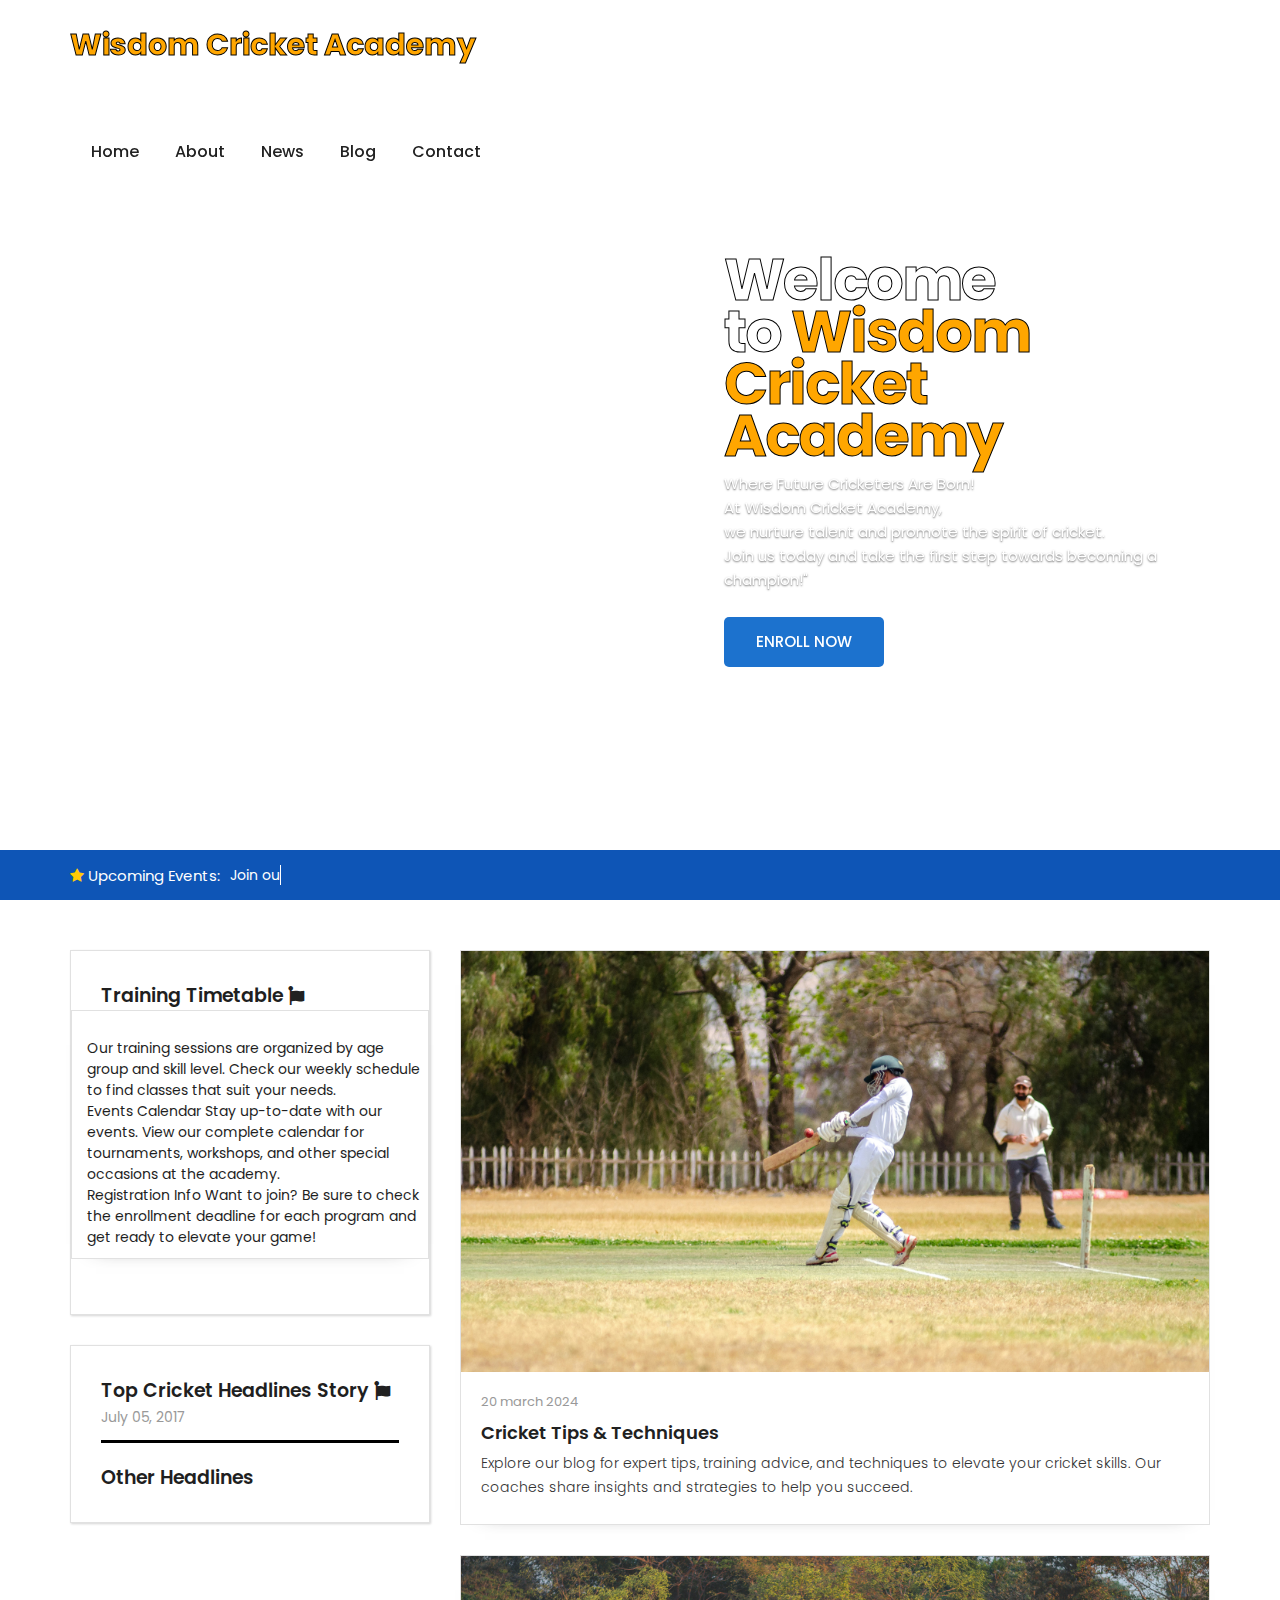
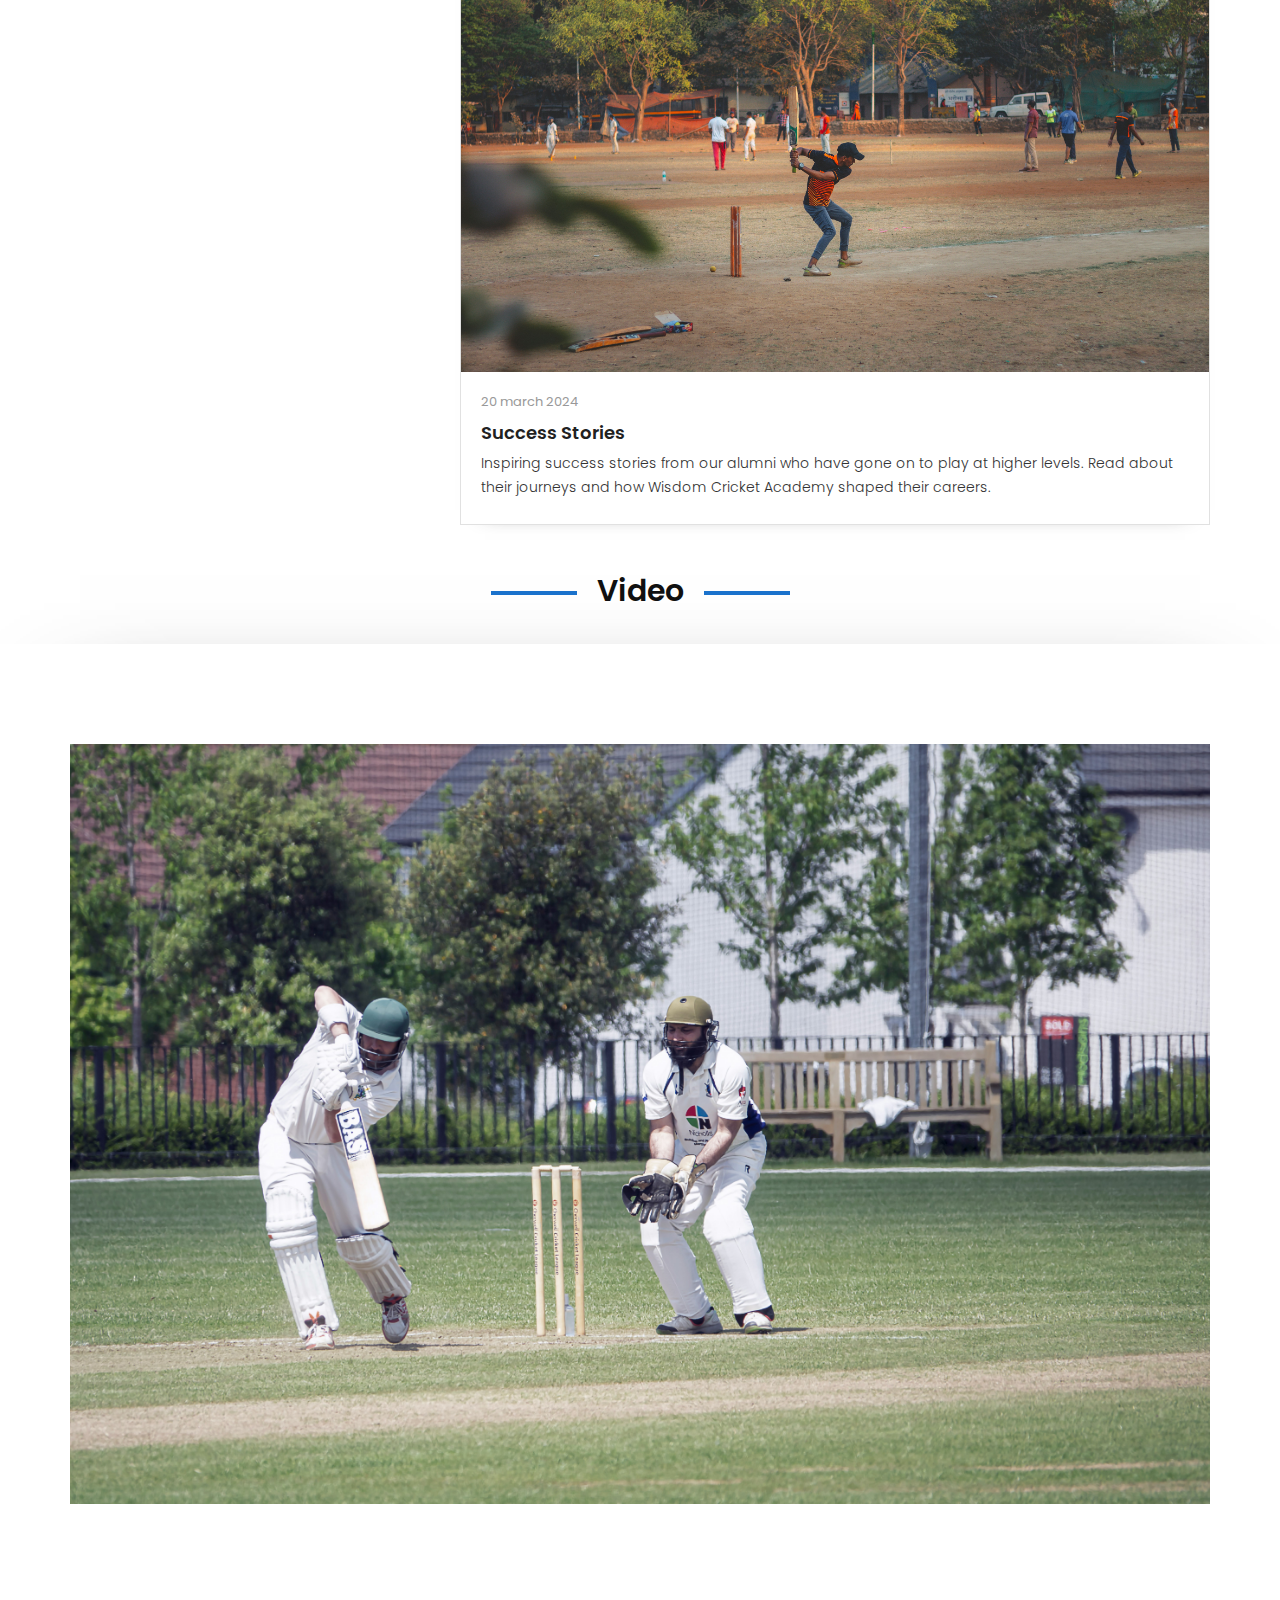
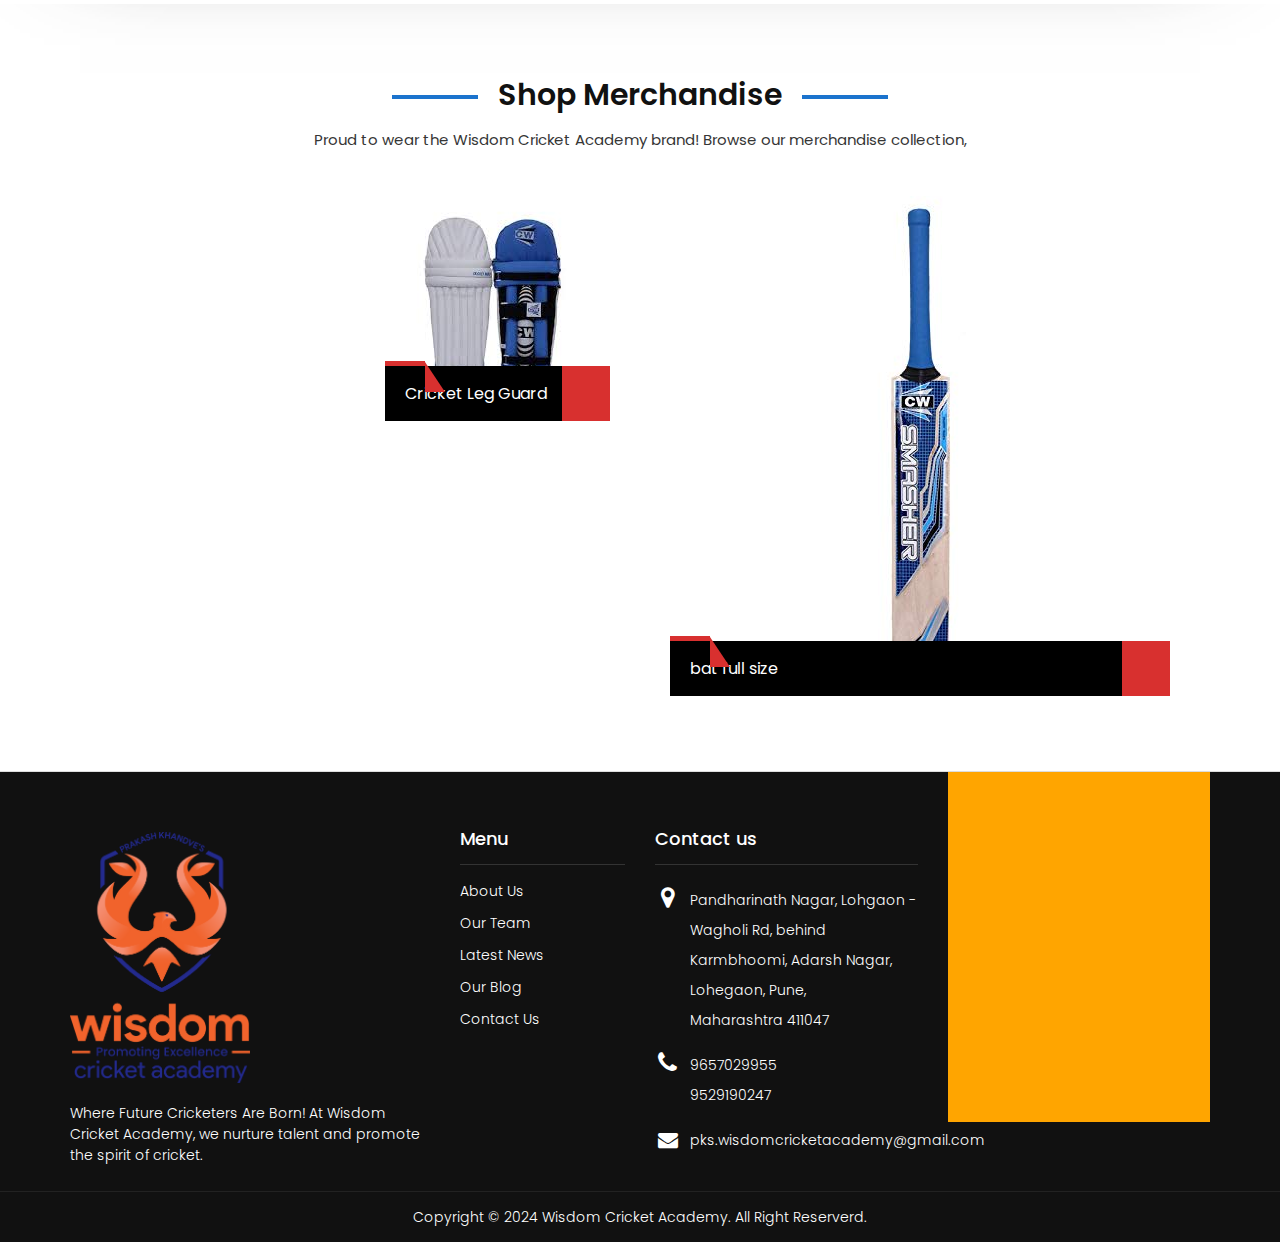
==== commit 94ca30f5: "copyright" ====
--- a/index.html
+++ b/index.html
@@ -86,7 +86,7 @@
                                           <!-- <li><a href="ṣhop.html">Shop</a></li> -->
                                           <li><a href="news.html">News</a></li>
                                           <li><a href="blog.html">Blog</a></li>
-                                          <li><a href="contact.html">contact</a></li>
+                                          <li><a href="contact.html">Contact</a></li>
                                        </ul>
                                     </div>
                                     <!-- /.nav-collapse -->
@@ -395,7 +395,7 @@
          </div>
          <div class="footer-bottom">
             <div class="container">
-               <p>Copyright © 2024 <a href="" target="_blank"></a></p>
+               <p>Copyright © 2024 Wisdom Cricket Academy. All Right Reserverd. <a href="" target="_blank"></a></p>
             </div>
          </div>
       </footer>
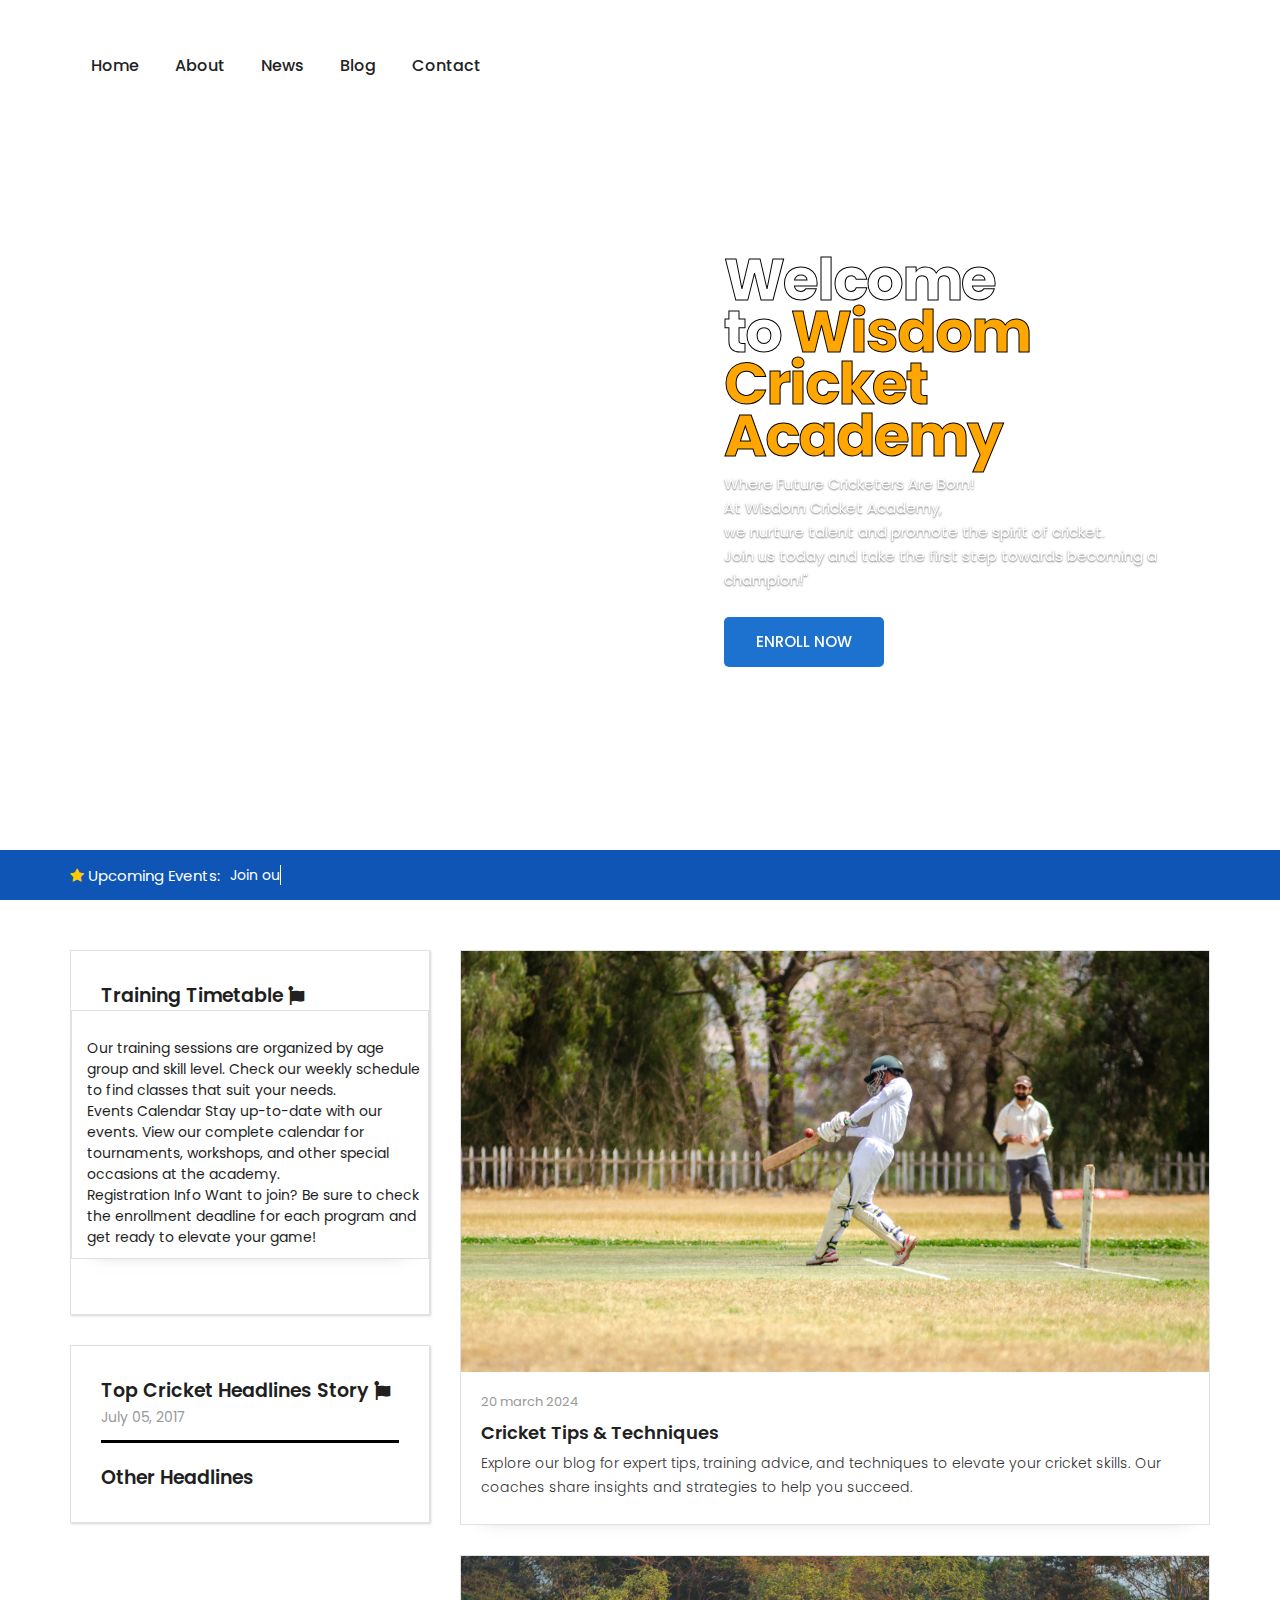
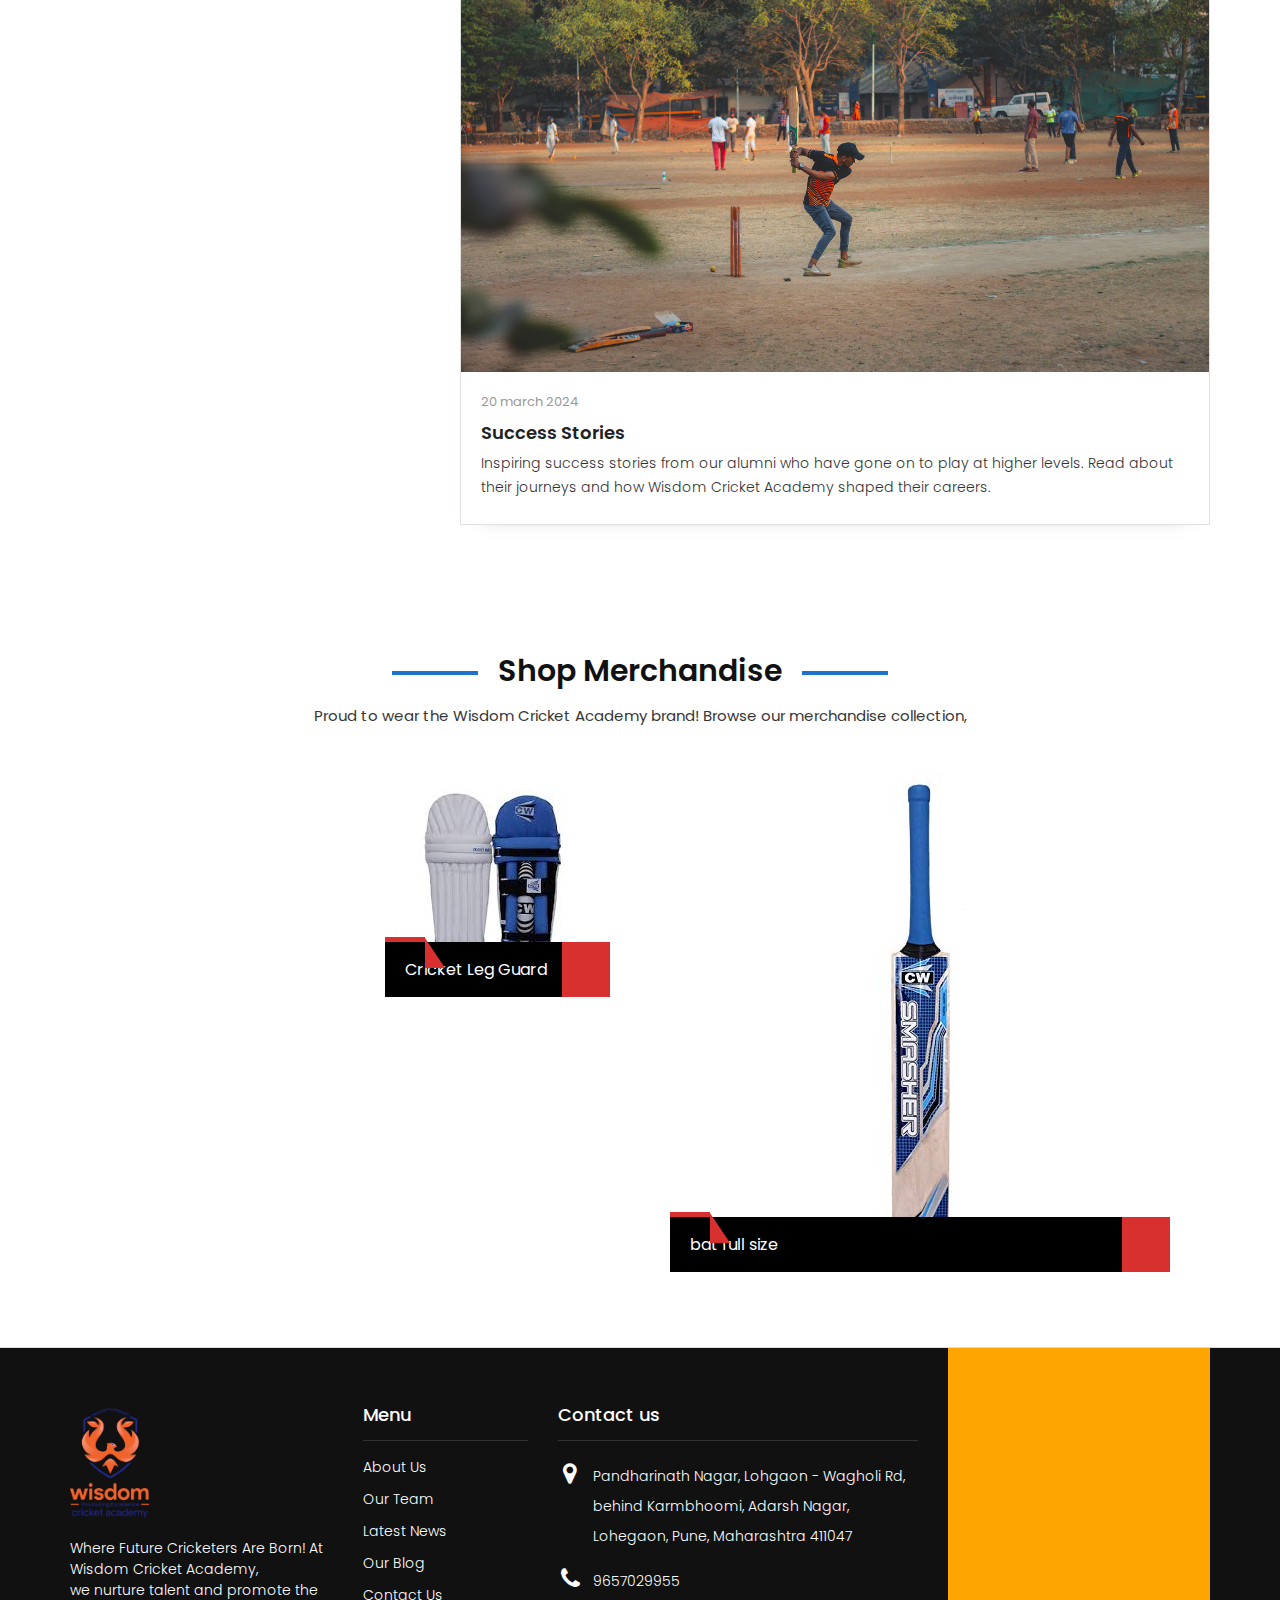
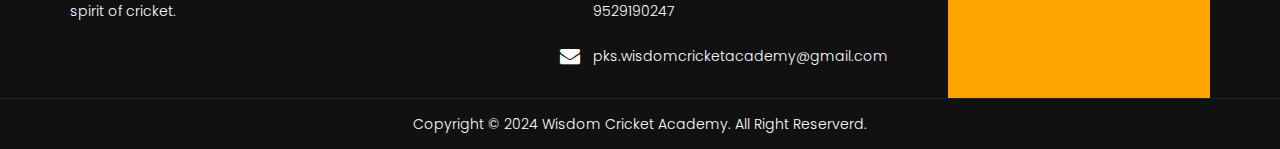
==== commit a5b19df5: "update" ====
--- a/index.html
+++ b/index.html
@@ -11,8 +11,8 @@
    <meta name="description" content="">
    <meta name="author" content="">
    <!-- Site Icons -->
-   <link rel="shortcut icon" href="" type="image/x-icon" />
-   <link rel="apple-touch-icon" href="">
+   <link rel="shortcut icon" href="images/logo.png" type="image" />
+   <link rel="apple-touch-icon" href="images/logo.png">
    <!-- Bootstrap CSS -->
    <link rel="stylesheet" href="css/bootstrap.min.css">
    <!-- Site CSS -->
@@ -31,6 +31,7 @@
    <link rel="stylesheet" href="css/3dslider.css" />
    <script src="http://code.jquery.com/jquery-1.11.1.min.js"></script>
    <link href="http://www.jqueryscript.net/css/jquerysctipttop.css" rel="stylesheet" type="text/css">
+   
    <script src="js/3dslider.js"></script>
    <script>
       // alert("This Site Under Maintenance!");
@@ -54,9 +55,9 @@
                      <div class="col-md-6">
                         <div class="full">
                            <div class="logo" >
-                          <h1 style="color: rgb(255, 166, 0); -webkit-text-stroke: 1px black;">
+                          <!-- <h1 style="color: rgb(255, 166, 0); -webkit-text-stroke: 1px black;">
                            Wisdom Cricket Academy
-                          </h1>
+                          </h1> -->
 
                               <!-- <a href="index.html"><img src="images/logo.png" alt="#" /></a> -->
                            </div>
@@ -107,11 +108,11 @@
          <div class="full-slider">
             <div id="carousel-example-generic" class="carousel slide">
                <!-- Indicators -->
-               <ol class="carousel-indicators">
+               <!-- <ol class="carousel-indicators">
                   <li data-target="#carousel-example-generic" data-slide-to="0" class="active"></li>
                   <li data-target="#carousel-example-generic" data-slide-to="1"></li>
                   <li data-target="#carousel-example-generic" data-slide-to="2"></li>
-               </ol>
+               </ol> -->
                <!-- Wrapper for slides -->
                <div class="carousel-inner" role="listbox">
                   <!-- First slide -->
@@ -129,7 +130,7 @@
                   </div>
                   <!-- /.item -->
                   <!-- Second slide -->
-                  <div class="item skyblue" data-ride="carousel" data-interval="5000">
+                  <!-- <div class="item skyblue" data-ride="carousel" data-interval="5000">
                      <div class="carousel-caption">
                         <div class="col-lg-7 col-md-7 col-sm-12 col-xs-12"></div>
                         <div class="col-lg-5 col-md-5 col-sm-12 col-xs-12">
@@ -140,10 +141,10 @@
                            </div>
                         </div>
                      </div>
-                  </div>
+                  </div> -->
                   <!-- /.item -->
                   <!-- Third slide -->
-                  <div class="item darkerskyblue" data-ride="carousel" data-interval="5000">
+                  <!-- <div class="item darkerskyblue" data-ride="carousel" data-interval="5000">
                      <div class="carousel-caption">
                         <div class="col-lg-7 col-md-7 col-sm-12 col-xs-12"></div>
                         <div class="col-lg-5 col-md-5 col-sm-12 col-xs-12">
@@ -154,7 +155,7 @@
                            </div>
                         </div>
                      </div>
-                  </div>
+                  </div> -->
                   <!-- /.item -->
                </div>
                <!-- /.carousel-inner -->
@@ -245,14 +246,14 @@
             </div>
          </div>
       </section>
-      <section>
+      <!-- <section>
          <div class="container">
             <div class="row">
                <div class="col-md-12">
                   <div class="full">
                      <div class="main-heading sytle-2">
                         <h2>Video</h2>
-                        <!-- <p>Sed ut perspiciatis unde omnis iste natus error sit voluptatem accusantium<br>doloremque laudantium, totam rem aperiam</p> -->
+                        <p>Sed ut perspiciatis unde omnis iste natus error sit voluptatem accusantium<br>doloremque laudantium, totam rem aperiam</p>
                      </div>
                   </div>
                </div>
@@ -271,7 +272,7 @@
                </div>
             </div>
          </div>
-      </section>
+      </section> -->
       <div class="team-holder theme-padding">
          <div class="container">
             <div class="main-heading-holder">
@@ -341,13 +342,13 @@
       <footer id="footer" class="footer">
          <div class="container">
             <div class="row">
-               <div class="col-md-4">
+               <div class="col-md-3">
                   <div class="full">
                      <div class="footer-widget">
                         <div class="footer-logo">
-                           <a href="#"><img src="images/logo.png" alt="#" /></a>
-                        </div>
-                        <p>Where Future Cricketers Are Born! At Wisdom Cricket Academy, we nurture talent and promote the spirit of cricket.</p>
+                           <a href="#"><img src="images/logo.png" style="width: 30%; height: 30%;" alt="#" /></a>
+                        </div>
+                        <p>Where Future Cricketers Are Born! At Wisdom Cricket Academy,<br> we nurture talent and promote the spirit of cricket.</p>
                         <!-- <ul class="social-icons style-4 pull-left">
                            <li><a class="facebook" href="#"><i class="fa fa-facebook"></i></a></li>
                            <li><a class="twitter" href="#"><i class="fa fa-twitter"></i></a></li>
@@ -371,7 +372,7 @@
                      </div>
                   </div>
                </div>
-               <div class="col-md-3">
+               <div class="col-md-4">
                   <div class="full">
                      <div class="footer-widget">
                         <h3>Contact us</h3>
--- a/style.css
+++ b/style.css
@@ -43,6 +43,29 @@
 @import url(css/prettyPhoto.css);
 @import url(css/owl.carousel.css);
 @import url(css/font-awesome.min.css);
+
+
+
+
+@media (max-width: 768px) {
+    .slider-contant {
+        margin-top: 10px;
+        text-align: center;
+    }
+    .carousel-caption {
+        padding: 10px;
+    }
+    h3 {
+        font-size: 24px;
+    }
+    p {
+        font-size: 16px;
+    }
+    .btn {
+        font-size: 18px;
+    }
+}
+
 
 /*------------------------------------------------------------------
     SKELETON
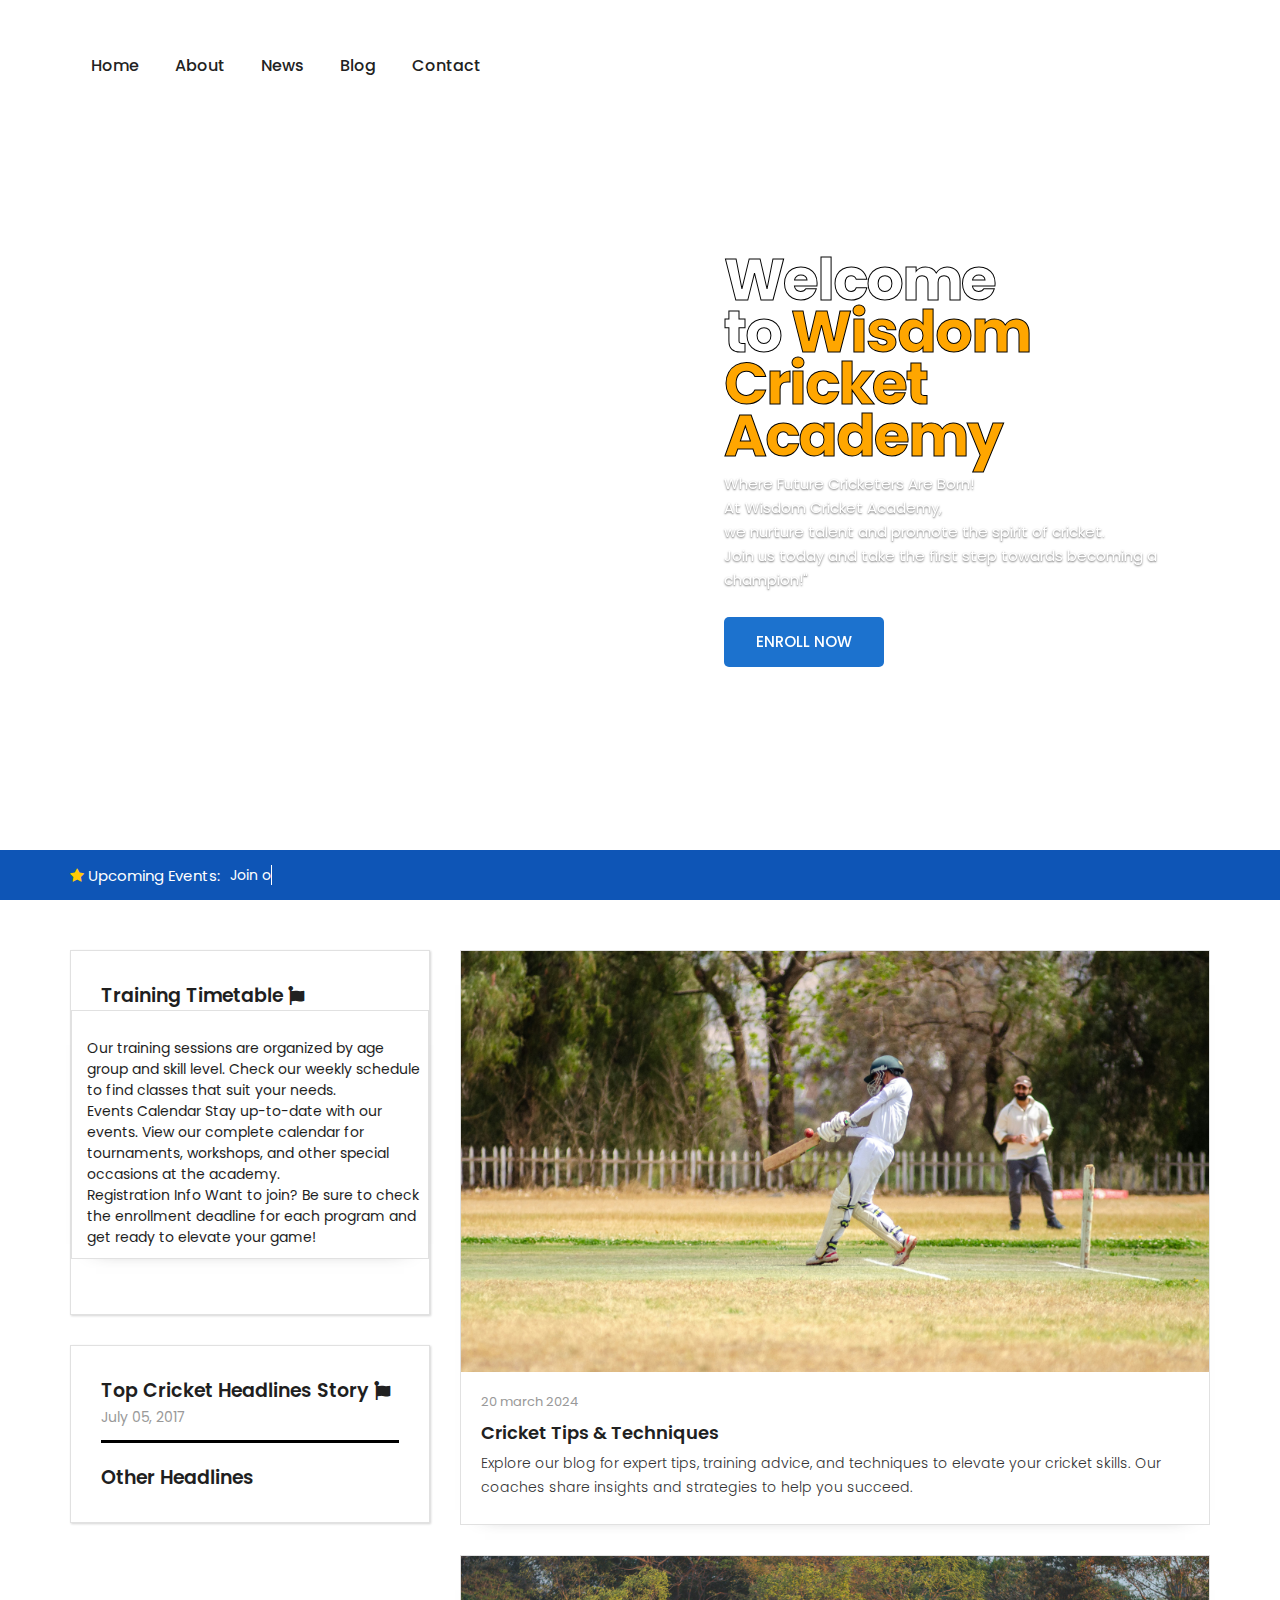
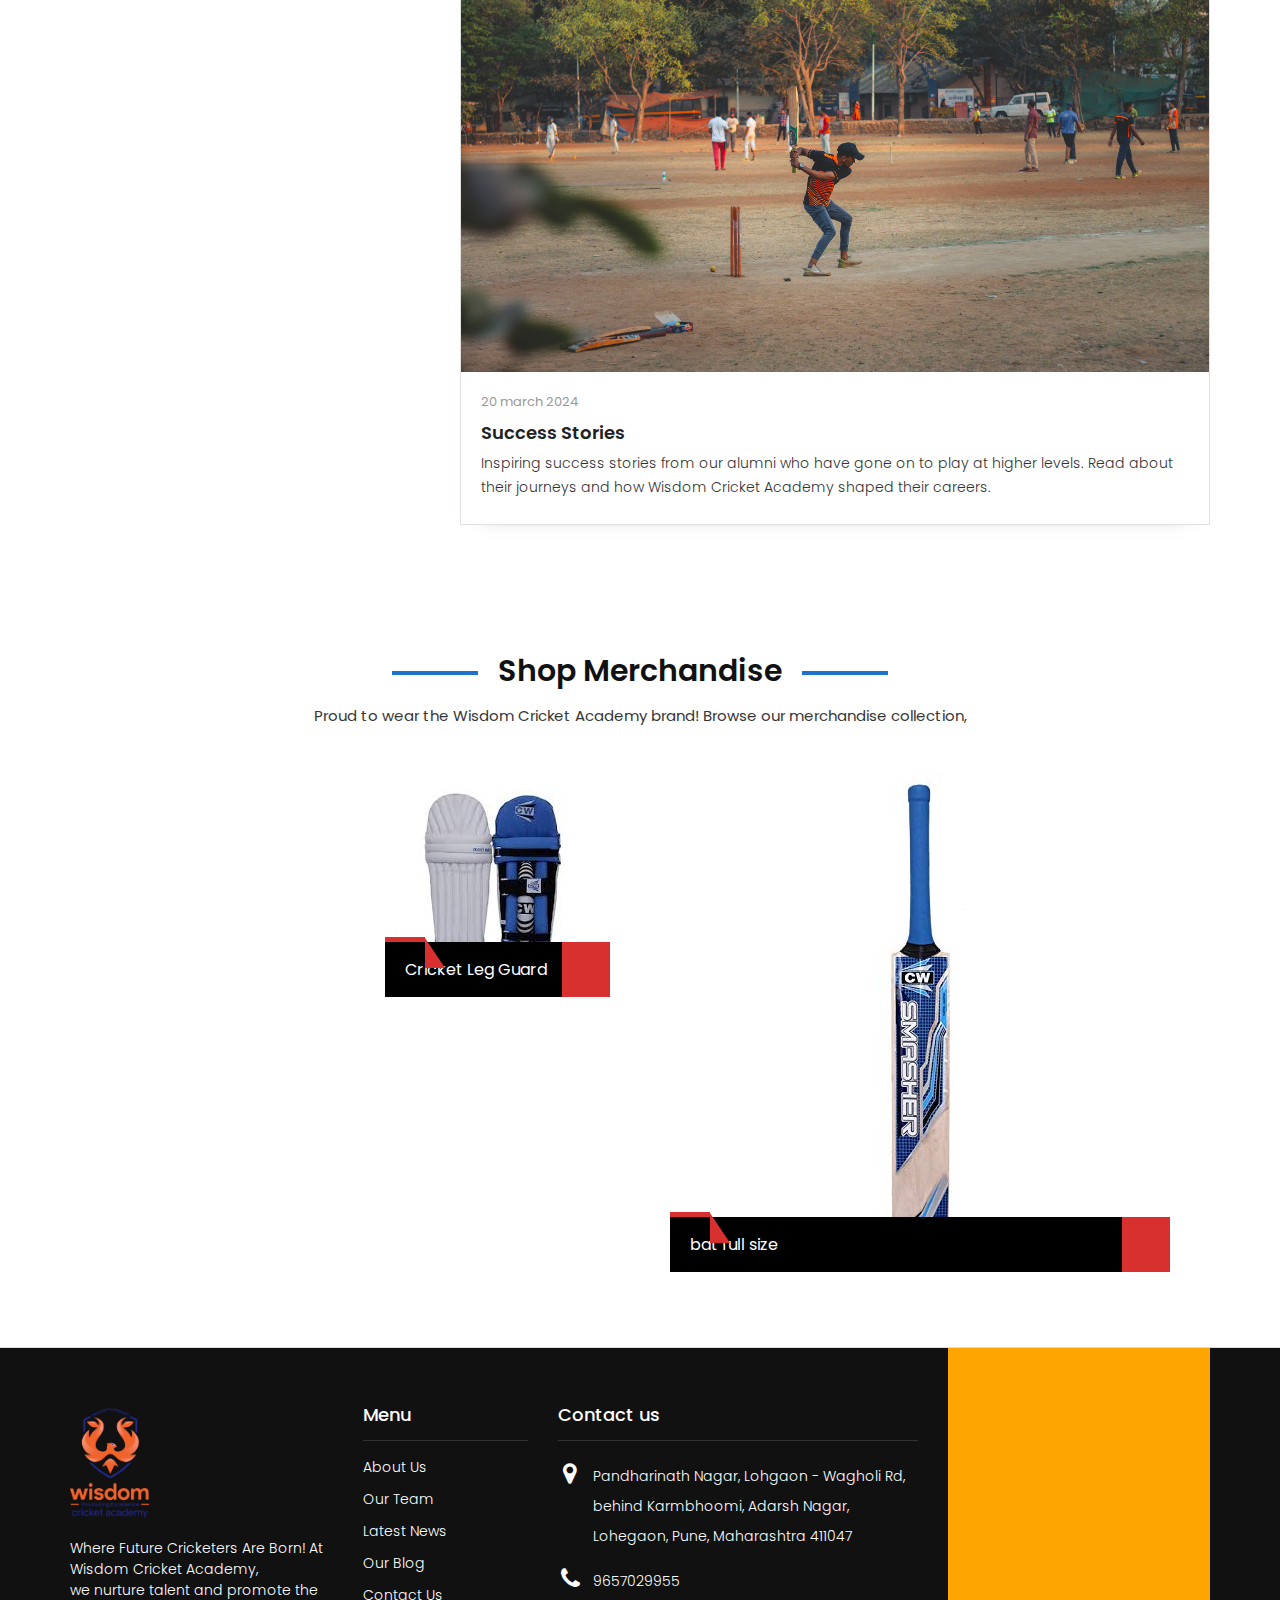
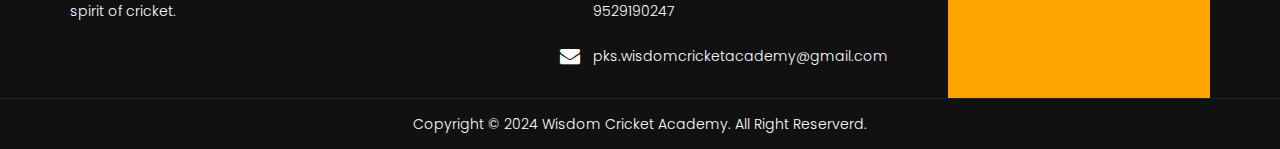
==== commit 2998aada: "favicon" ====
--- a/index.html
+++ b/index.html
@@ -128,6 +128,9 @@
                         </div>
                      </div>
                   </div>
+                  
+
+
                   <!-- /.item -->
                   <!-- Second slide -->
                   <!-- <div class="item skyblue" data-ride="carousel" data-interval="5000">
@@ -388,7 +391,7 @@
                <div class="col-md-3">
                   <div class="full">
                      <div class="contact-footer">
-                        <iframe src="https://www.google.com/maps/embed?pb=!1m14!1m12!1m3!1d120615.72236587871!2d73.07890527988283!3d19.140910987164396!2m3!1f0!2f0!3f0!3m2!1i1024!2i768!4f13.1!5e0!3m2!1sen!2sin!4v1527759905404" width="600" height="350" frameborder="0" style="border:0" allowfullscreen></iframe>
+                        <iframe src="https://www.google.com/maps/embed?pb=!1m18!1m12!1m3!1d120996.92231426839!2d73.90663966060802!3d18.61214982735499!2m3!1f0!2f0!3f0!3m2!1i1024!2i768!4f13.1!3m3!1m2!1s0x3bc2c5e3b5382e9b%3A0x83c2fe31b7d2c888!2sPK%E2%80%99S%20Wisdom%20Cricket%20Academy!5e0!3m2!1sen!2sin!4v1722659337552!5m2!1sen!2sin" width="600" height="350" frameborder="0" style="border:0" allowfullscreen></iframe>
                      </div>
                   </div>
                </div>
--- a/style.css
+++ b/style.css
@@ -43,28 +43,6 @@
 @import url(css/prettyPhoto.css);
 @import url(css/owl.carousel.css);
 @import url(css/font-awesome.min.css);
-
-
-
-
-@media (max-width: 768px) {
-    .slider-contant {
-        margin-top: 10px;
-        text-align: center;
-    }
-    .carousel-caption {
-        padding: 10px;
-    }
-    h3 {
-        font-size: 24px;
-    }
-    p {
-        font-size: 16px;
-    }
-    .btn {
-        font-size: 18px;
-    }
-}
 
 
 /*------------------------------------------------------------------
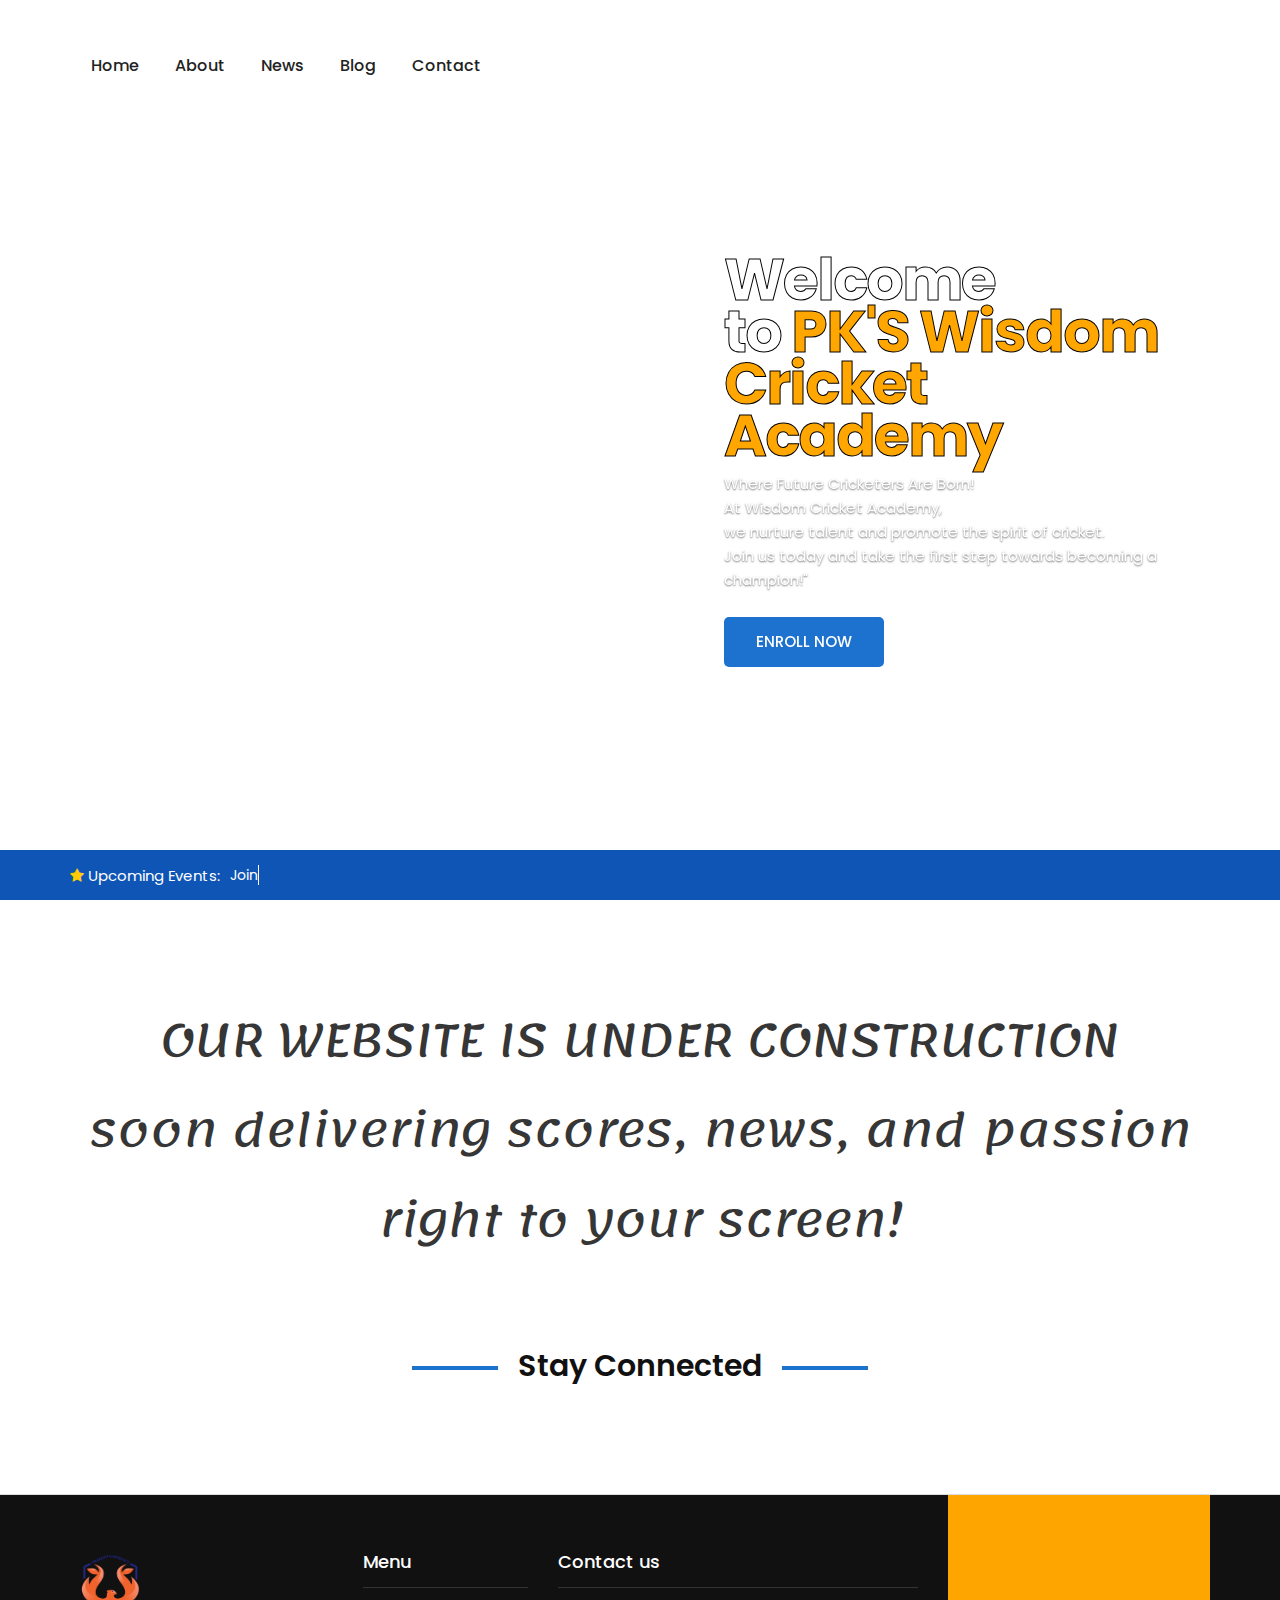
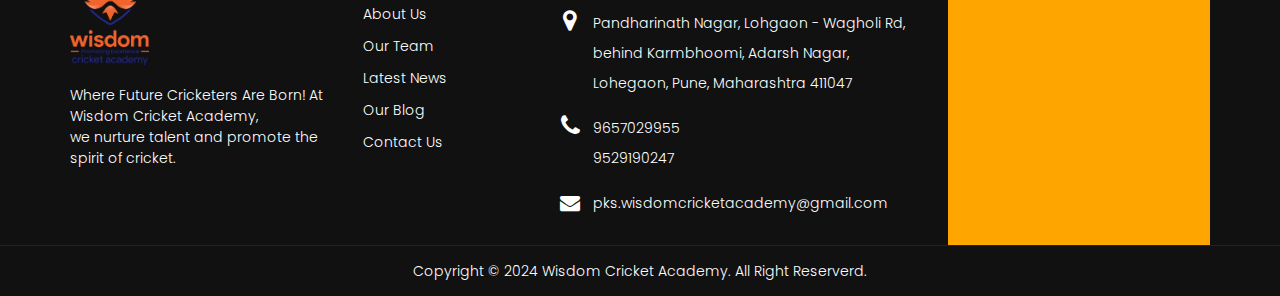
==== commit e21c6533: "stay tune" ====
--- a/index.html
+++ b/index.html
@@ -1,198 +1,179 @@
 <!DOCTYPE html>
 <html lang="en">
-   <!-- Basic -->
-   <meta charset="utf-8">
-   <meta http-equiv="X-UA-Compatible" content="IE=edge">
-   <!-- Mobile Metas -->
-   <meta name="viewport" content="width=device-width, minimum-scale=1.0, maximum-scale=1.0, user-scalable=no">
-   <!-- Site Metas -->
-   <title>Wisdom Cricket Academy</title>
-   <meta name="keywords" content="">
-   <meta name="description" content="">
-   <meta name="author" content="">
-   <!-- Site Icons -->
-   <link rel="shortcut icon" href="images/logo.png" type="image" />
-   <link rel="apple-touch-icon" href="images/logo.png">
-   <!-- Bootstrap CSS -->
-   <link rel="stylesheet" href="css/bootstrap.min.css">
-   <!-- Site CSS -->
-   <link rel="stylesheet" href="style.css">
-   <!-- Colors CSS -->
-   <link rel="stylesheet" href="css/colors.css">
-   <!-- ALL VERSION CSS -->	
-   <link rel="stylesheet" href="css/versions.css">
-   <!-- Responsive CSS -->
-   <link rel="stylesheet" href="css/responsive.css">
-   <!-- Custom CSS -->
-   <link rel="stylesheet" href="css/custom.css">
-   <!-- font family -->
-   <link href="https://fonts.googleapis.com/css?family=Poppins:100,100i,200,200i,300,300i,400,400i,500,500i,600,600i,700,700i,800,800i,900,900i" rel="stylesheet">
-   <!-- end font family -->
-   <link rel="stylesheet" href="css/3dslider.css" />
-   <script src="http://code.jquery.com/jquery-1.11.1.min.js"></script>
-   <link href="http://www.jqueryscript.net/css/jquerysctipttop.css" rel="stylesheet" type="text/css">
-   
-   <script src="js/3dslider.js"></script>
-   <script>
-      // alert("This Site Under Maintenance!");
-    </script>
-    
-   </head>
-   
-   <body class="game_info" data-spy="scroll" data-target=".header">
-      <!-- LOADER -->
-      <div id="preloader" style="padding: 250px;">
-         <h1>This Site is Under Maintenance</h1>
-      </div>
-      <!-- END LOADER -->
-       
-      <section id="top">
-         <header>
-            
-            <div class="container">
-               <div class="header-top">
-                  <div class="row">
-                     <div class="col-md-6">
-                        <div class="full">
-                           <div class="logo" >
-                          <!-- <h1 style="color: rgb(255, 166, 0); -webkit-text-stroke: 1px black;">
+<!-- Basic -->
+<meta charset="utf-8">
+<meta http-equiv="X-UA-Compatible" content="IE=edge">
+<!-- Mobile Metas -->
+<meta name="viewport" content="width=device-width, minimum-scale=1.0, maximum-scale=1.0, user-scalable=no">
+<!-- Site Metas -->
+<title>Wisdom Cricket Academy</title>
+<meta name="keywords" content="">
+<meta name="description" content="">
+<meta name="author" content="">
+<!-- Site Icons -->
+<link rel="shortcut icon" href="images/logo.png" type="image" />
+<link rel="apple-touch-icon" href="images/logo.png">
+<!-- Bootstrap CSS -->
+<link rel="stylesheet" href="css/bootstrap.min.css">
+<!-- Site CSS -->
+<link rel="stylesheet" href="style.css">
+<!-- Colors CSS -->
+<link rel="stylesheet" href="css/colors.css">
+<!-- ALL VERSION CSS -->
+<link rel="stylesheet" href="css/versions.css">
+<!-- Responsive CSS -->
+<link rel="stylesheet" href="css/responsive.css">
+<!-- Custom CSS -->
+<link rel="stylesheet" href="css/custom.css">
+<!-- font family -->
+<link
+   href="https://fonts.googleapis.com/css?family=Poppins:100,100i,200,200i,300,300i,400,400i,500,500i,600,600i,700,700i,800,800i,900,900i"
+   rel="stylesheet">
+   <link rel="preconnect" href="https://fonts.googleapis.com">
+<link rel="preconnect" href="https://fonts.gstatic.com" crossorigin>
+<link
+   href="https://fonts.googleapis.com/css2?family=Edu+AU+VIC+WA+NT+Hand:wght@400..700&family=Lemonada:wght@300..700&family=Space+Grotesk:wght@300..700&display=swap"
+   rel="stylesheet">
+<!-- end font family -->
+<link rel="stylesheet" href="css/3dslider.css" />
+<script src="http://code.jquery.com/jquery-1.11.1.min.js"></script>
+<link href="http://www.jqueryscript.net/css/jquerysctipttop.css" rel="stylesheet" type="text/css">
+
+
+<script src="js/3dslider.js"></script>
+<script>
+   // alert("This Site Under Maintenance!");
+</script>
+
+</head>
+
+<body class="game_info" data-spy="scroll" data-target=".header">
+   <!-- LOADER -->
+   <div id="preloader" style="padding: 250px;">
+      <h1>This Site is Under Maintenance</h1>
+   </div>
+   <!-- END LOADER -->
+
+   <section id="top">
+      <header>
+
+         <div class="container">
+            <div class="header-top">
+               <div class="row">
+                  <div class="col-md-6">
+                     <div class="full">
+                        <div class="logo">
+                           <!-- <h1 style="color: rgb(255, 166, 0); -webkit-text-stroke: 1px black;">
                            Wisdom Cricket Academy
                           </h1> -->
 
-                              <!-- <a href="index.html"><img src="images/logo.png" alt="#" /></a> -->
-                           </div>
-                        </div>
-                     </div>
-               <div class="header-bottom">
-                  <div class="row">
-                     <div class="col-md-12">
-                        <div class="full">
-                           <div class="main-menu-section">
-                              <div class="menu">
-                                 <nav class="navbar navbar-inverse">
-                                    <div class="navbar-header">
-                                       <button class="navbar-toggle" type="button" data-toggle="collapse" data-target=".js-navbar-collapse">
-                                       <span class="sr-only">Toggle navigation</span>
-                                       <span class="icon-bar"></span>
-                                       <span class="icon-bar"></span>
-                                       <span class="icon-bar"></span>
-                                       </button>
-                                       <a class="navbar-brand" href="#">Menu</a>
-                                    </div>
-                                    <div class="collapse navbar-collapse js-navbar-collapse">
-                                       <ul class="nav navbar-nav">
-                                          
-                                          <li class="active"><a href="index.html">Home</a></li>
-                                          <li><a href="about.html">About</a></li>
-                                          <!-- <li><a href="ṣhop.html">Shop</a></li> -->
-                                          <li><a href="news.html">News</a></li>
-                                          <li><a href="blog.html">Blog</a></li>
-                                          <li><a href="contact.html">Contact</a></li>
-                                       </ul>
-                                    </div>
-                                    <!-- /.nav-collapse -->
-                                 </nav>
-
+                           <!-- <a href="index.html"><img src="images/logo.png" alt="#" /></a> -->
+                        </div>
+                     </div>
+                  </div>
+                  <div class="header-bottom">
+                     <div class="row">
+                        <div class="col-md-12">
+                           <div class="full">
+                              <div class="main-menu-section">
+                                 <div class="menu">
+                                    <nav class="navbar navbar-inverse">
+                                       <div class="navbar-header">
+                                          <button class="navbar-toggle" type="button" data-toggle="collapse"
+                                             data-target=".js-navbar-collapse">
+                                             <span class="sr-only">Toggle navigation</span>
+                                             <span class="icon-bar"></span>
+                                             <span class="icon-bar"></span>
+                                             <span class="icon-bar"></span>
+                                          </button>
+                                          <a class="navbar-brand" href="#">Menu</a>
+                                       </div>
+                                       <div class="collapse navbar-collapse js-navbar-collapse">
+                                          <ul class="nav navbar-nav">
+
+                                             <li class="active"><a href="index.html">Home</a></li>
+                                             <li><a href="#">About</a></li>
+                                             <!-- <li><a href="ṣhop.html">Shop</a></li> -->
+                                             <li><a href="#l">News</a></li>
+                                             <li><a href="#l">Blog</a></li>
+                                             <li><a href="contact.html">Contact</a></li>
+                                          </ul>
+                                       </div>
+                                       <!-- /.nav-collapse -->
+                                    </nav>
+
+                                 </div>
                               </div>
                            </div>
                         </div>
                      </div>
                   </div>
                </div>
-            </div>
-         </header>
-
-
-
-         
-         <div class="full-slider">
-            <div id="carousel-example-generic" class="carousel slide">
-               <!-- Indicators -->
-               <!-- <ol class="carousel-indicators">
+      </header>
+
+
+
+
+      <div class="full-slider">
+         <div id="carousel-example-generic" class="carousel slide">
+            <!-- Indicators -->
+            <!-- <ol class="carousel-indicators">
                   <li data-target="#carousel-example-generic" data-slide-to="0" class="active"></li>
                   <li data-target="#carousel-example-generic" data-slide-to="1"></li>
                   <li data-target="#carousel-example-generic" data-slide-to="2"></li>
                </ol> -->
-               <!-- Wrapper for slides -->
-               <div class="carousel-inner" role="listbox">
-                  <!-- First slide -->
-                  <div class="item active deepskyblue" data-ride="carousel" data-interval="5000">
-                     <div class="carousel-caption">
-                        <div class="col-lg-7 col-md-7 col-sm-12 col-xs-12"></div>
-                        <div class="col-lg-5 col-md-5 col-sm-12 col-xs-12">
-                           <div class="slider-contant" data-animation="animated fadeInRight" style="margin-top: 20px;">
-                              <h3 style="-webkit-text-stroke: 1px black;">Welcome<br>to <span style="color:rgb(255, 166, 0);">Wisdom Cricket Academy</span></h3>
-                              <p>Where Future Cricketers Are Born! <br>At Wisdom Cricket Academy, <br>we nurture talent and promote the spirit of cricket. <br>Join us today and take the first step towards becoming a champion!" </p>
-                              <button class="btn btn-primary btn-lg">Enroll Now</button>
-                           </div>
-                        </div>
-                     </div>
-                  </div>
-                  
-
-
-                  <!-- /.item -->
-                  <!-- Second slide -->
-                  <!-- <div class="item skyblue" data-ride="carousel" data-interval="5000">
-                     <div class="carousel-caption">
-                        <div class="col-lg-7 col-md-7 col-sm-12 col-xs-12"></div>
-                        <div class="col-lg-5 col-md-5 col-sm-12 col-xs-12">
-                           <div class="slider-contant" data-animation="animated fadeInRight">
-                              <h3>Welcome<br>to <span class="color-yellow">Wisdom Cricket Academy</span></h3>
-                              <p>Where Future Cricketers Are Born! <br>At Wisdom Cricket Academy, <br>we nurture talent and promote the spirit of cricket. <br>Join us today and take the first step towards becoming a champion!" </p>
-                              <button class="btn btn-primary btn-lg">Enroll Now</button>
-                           </div>
-                        </div>
-                     </div>
-                  </div> -->
-                  <!-- /.item -->
-                  <!-- Third slide -->
-                  <!-- <div class="item darkerskyblue" data-ride="carousel" data-interval="5000">
-                     <div class="carousel-caption">
-                        <div class="col-lg-7 col-md-7 col-sm-12 col-xs-12"></div>
-                        <div class="col-lg-5 col-md-5 col-sm-12 col-xs-12">
-                           <div class="slider-contant" data-animation="animated fadeInRight">
-                              <h3>Welcome<br>to <span class="color-yellow">Wisdom Cricket Academy</span></h3>
-                              <p>Where Future Cricketers Are Born! <br>At Wisdom Cricket Academy, <br>we nurture talent and promote the spirit of cricket. <br>Join us today and take the first step towards becoming a champion!" </p>
-                              <button class="btn btn-primary btn-lg">Enroll Now</button>
-                           </div>
-                        </div>
-                     </div>
-                  </div> -->
-                  <!-- /.item -->
-               </div>
-               <!-- /.carousel-inner -->
-               <!-- Controls -->
-               <a class="left carousel-control" href="#carousel-example-generic" role="button" data-slide="prev">
+            <!-- Wrapper for slides -->
+            <div class="carousel-inner" role="listbox">
+               <!-- First slide -->
+               <div class="item active deepskyblue" data-ride="carousel" data-interval="5000">
+                  <div class="carousel-caption">
+                     <div class="col-lg-7 col-md-7 col-sm-12 col-xs-12"></div>
+                     <div class="col-lg-5 col-md-5 col-sm-12 col-xs-12">
+                        <div class="slider-contant" data-animation="animated fadeInRight" style="margin-top: 20px;">
+                           <h3 style="-webkit-text-stroke: 1px black;">Welcome<br>to <span
+                                 style="color:rgb(255, 166, 0);">PK'S Wisdom Cricket Academy</span></h3>
+                           <p>Where Future Cricketers Are Born! <br>At Wisdom Cricket Academy, <br>we nurture talent and
+                              promote the spirit of cricket. <br>Join us today and take the first step towards becoming
+                              a champion!" </p>
+                           <button class="btn btn-primary btn-lg">Enroll Now</button>
+                        </div>
+                     </div>
+                  </div>
+               </div>
+
+            </div>
+            <!-- /.carousel-inner -->
+            <!-- Controls -->
+            <a class="left carousel-control" href="#carousel-example-generic" role="button" data-slide="prev">
                <span class="glyphicon glyphicon-chevron-left" aria-hidden="true"></span>
                <span class="sr-only">Previous</span>
-               </a>
-               <a class="right carousel-control" href="#carousel-example-generic" role="button" data-slide="next">
+            </a>
+            <a class="right carousel-control" href="#carousel-example-generic" role="button" data-slide="next">
                <span class="glyphicon glyphicon-chevron-right" aria-hidden="true"></span>
                <span class="sr-only">Next</span>
-               </a>
-            </div>
-            <!-- /.carousel -->
-            <div class="news">
-               <div class="container">
-                  <div class="heading-slider">
-                     <p class="headline"><i class="fa fa-star" aria-hidden="true"></i> Upcoming Events:</p>
-                     <h1>
-                     <a href="" class="typewrite" data-period="2000" data-type='[ "Join our Summer Camps starting July 15th! Ready to take your game to the next level? Sign up now!"]'>
-                     <span class="wrap"></span>
+            </a>
+         </div>
+         <!-- /.carousel -->
+         <div class="news">
+            <div class="container">
+               <div class="heading-slider">
+                  <p class="headline"><i class="fa fa-star" aria-hidden="true"></i> Upcoming Events:</p>
+                  <h1>
+                     <a href="" class="typewrite" data-period="2000"
+                        data-type='[ "Join our Summer Camps starting July 15th! Ready to take your game to the next level? Sign up now!"]'>
+                        <span class="wrap"></span>
                      </a>
-                     </h1	   
-                     <span class="wrap"></span>
-                     </a>
-                  </div>
-               </div>
-            </div>
-         </div>
-      </section>
-
-                           
-
-      <section id="contant" class="contant">
+                  </h1 <span class="wrap"></span>
+                  </a>
+               </div>
+            </div>
+         </div>
+      </div>
+   </section>
+
+
+
+   <!-- <section id="contant" class="contant">
          <div class="container">
             <div class="row">
                <div class="col-lg-4 col-sm-4 col-xs-12">
@@ -248,8 +229,8 @@
                   </div>
             </div>
          </div>
-      </section>
-      <!-- <section>
+      </section> -->
+   <!-- <section>
          <div class="container">
             <div class="row">
                <div class="col-md-12">
@@ -276,15 +257,17 @@
             </div>
          </div>
       </section> -->
-      <div class="team-holder theme-padding">
-         <div class="container">
-            <div class="main-heading-holder">
-               <div class="main-heading sytle-2">
-                  <h2>Shop Merchandise </h2>
-                  <p>Proud to wear the Wisdom Cricket Academy brand! Browse our merchandise collection, <br></p>
-               </div>
-            </div>
-            <div id="team-slider">
+   <div class="team-holder theme-padding">
+      <div class="container">
+         <div class="main-heading-holder">
+            <div class="main-heading sytle-2">
+
+               <p style="margin-bottom: 90px; font-family: Lemonada; font-size: 45px;">OUR WEBSITE IS UNDER CONSTRUCTION<br>soon delivering scores, news, and
+                  passion right to your screen!</p>
+               <h2>Stay Connected</h2>
+            </div>
+         </div>
+         <!-- <div id="team-slider">
                <div class="container">
                   <div class="col-md-3">
                      <div class="team-column style-2">
@@ -328,87 +311,83 @@
                         </div>
                      </div>
                   </div>
-                  <!-- <div class="col-md-3">
-                     <div class="team-column style-2">
-                        <img src="images/img-1-4.jpg" alt="">
-                        <div class="player-name">
-                           <div class="desination-2">Defender</div>
-                           <h5>Charles Wheeler</h5>
-                           <span class="player-number">12</span>
-                        </div>
-                     </div>
-                  </div> -->
-               </div>
-            </div>
-         </div>
+                  
+               </div>
+            </div> -->
       </div>
-      <footer id="footer" class="footer">
-         <div class="container">
-            <div class="row">
-               <div class="col-md-3">
-                  <div class="full">
-                     <div class="footer-widget">
-                        <div class="footer-logo">
-                           <a href="#"><img src="images/logo.png" style="width: 30%; height: 30%;" alt="#" /></a>
-                        </div>
-                        <p>Where Future Cricketers Are Born! At Wisdom Cricket Academy,<br> we nurture talent and promote the spirit of cricket.</p>
-                        <!-- <ul class="social-icons style-4 pull-left">
+   </div>
+   <footer id="footer" class="footer">
+      <div class="container">
+         <div class="row">
+            <div class="col-md-3">
+               <div class="full">
+                  <div class="footer-widget">
+                     <div class="footer-logo">
+                        <a href="#"><img src="images/logo.png" style="width: 30%; height: 30%;" alt="#" /></a>
+                     </div>
+                     <p>Where Future Cricketers Are Born! At Wisdom Cricket Academy,<br> we nurture talent and promote
+                        the spirit of cricket.</p>
+                     <!-- <ul class="social-icons style-4 pull-left">
                            <li><a class="facebook" href="#"><i class="fa fa-facebook"></i></a></li>
                            <li><a class="twitter" href="#"><i class="fa fa-twitter"></i></a></li>
                            <li><a class="youtube" href="#"><i class="fa fa-youtube-play"></i></a></li>
                            <li><a class="pinterest" href="#"><i class="fa fa-pinterest-p"></i></a></li>
                         </ul> -->
-                     </div>
-                  </div>
-               </div>
-               <div class="col-md-2">
-                  <div class="full">
-                     <div class="footer-widget">
-                        <h3>Menu</h3>
-                        <ul class="footer-menu">
-                           <li><a href="about.html">About Us</a></li>
-                           <li><a href="team.html">Our Team</a></li>
-                           <li><a href="news.html">Latest News</a></li>
-                           <li><a href="blog.html">Our Blog</a></li>
-                           <li><a href="contact.html">Contact Us</a></li>
-                        </ul>
-                     </div>
-                  </div>
-               </div>
-               <div class="col-md-4">
-                  <div class="full">
-                     <div class="footer-widget">
-                        <h3>Contact us</h3>
-                        <ul class="address-list">
-                           <li><i class="fa fa-map-marker"></i>Pandharinath Nagar, Lohgaon - Wagholi Rd, behind Karmbhoomi, Adarsh Nagar, Lohegaon, Pune, Maharashtra 411047</li>
-                           <li><i class="fa fa-phone"></i> 9657029955 <br>
-                              9529190247</li>
-                           <li><i style="font-size:20px;top:5px;" class="fa fa-envelope"></i> pks.wisdomcricketacademy@gmail.com</li>
-                        </ul>
-                     </div>
-                  </div>
-               </div>
-               <div class="col-md-3">
-                  <div class="full">
-                     <div class="contact-footer">
-                        <iframe src="https://www.google.com/maps/embed?pb=!1m18!1m12!1m3!1d120996.92231426839!2d73.90663966060802!3d18.61214982735499!2m3!1f0!2f0!3f0!3m2!1i1024!2i768!4f13.1!3m3!1m2!1s0x3bc2c5e3b5382e9b%3A0x83c2fe31b7d2c888!2sPK%E2%80%99S%20Wisdom%20Cricket%20Academy!5e0!3m2!1sen!2sin!4v1722659337552!5m2!1sen!2sin" width="600" height="350" frameborder="0" style="border:0" allowfullscreen></iframe>
-                     </div>
-                  </div>
-               </div>
-            </div>
-         </div>
-         <div class="footer-bottom">
-            <div class="container">
-               <p>Copyright © 2024 Wisdom Cricket Academy. All Right Reserverd. <a href="" target="_blank"></a></p>
-            </div>
-         </div>
-      </footer>
-      
-      <a href="#home" data-scroll class="dmtop global-radius"><i class="fa fa-angle-up"></i></a>
-      <!-- ALL JS FILES -->
-      <script src="js/all.js"></script>
-      <!-- ALL PLUGINS -->
-      <script src="js/custom.js"></script>
-   </body>
-</html>
-
+                  </div>
+               </div>
+            </div>
+            <div class="col-md-2">
+               <div class="full">
+                  <div class="footer-widget">
+                     <h3>Menu</h3>
+                     <ul class="footer-menu">
+                        <li><a href="about.html">About Us</a></li>
+                        <li><a href="team.html">Our Team</a></li>
+                        <li><a href="news.html">Latest News</a></li>
+                        <li><a href="blog.html">Our Blog</a></li>
+                        <li><a href="contact.html">Contact Us</a></li>
+                     </ul>
+                  </div>
+               </div>
+            </div>
+            <div class="col-md-4">
+               <div class="full">
+                  <div class="footer-widget">
+                     <h3>Contact us</h3>
+                     <ul class="address-list">
+                        <li><i class="fa fa-map-marker"></i>Pandharinath Nagar, Lohgaon - Wagholi Rd, behind Karmbhoomi,
+                           Adarsh Nagar, Lohegaon, Pune, Maharashtra 411047</li>
+                        <li><i class="fa fa-phone"></i> 9657029955 <br>
+                           9529190247</li>
+                        <li><i style="font-size:20px;top:5px;" class="fa fa-envelope"></i>
+                           pks.wisdomcricketacademy@gmail.com</li>
+                     </ul>
+                  </div>
+               </div>
+            </div>
+            <div class="col-md-3">
+               <div class="full">
+                  <div class="contact-footer">
+                     <iframe
+                        src="https://www.google.com/maps/embed?pb=!1m18!1m12!1m3!1d120996.92231426839!2d73.90663966060802!3d18.61214982735499!2m3!1f0!2f0!3f0!3m2!1i1024!2i768!4f13.1!3m3!1m2!1s0x3bc2c5e3b5382e9b%3A0x83c2fe31b7d2c888!2sPK%E2%80%99S%20Wisdom%20Cricket%20Academy!5e0!3m2!1sen!2sin!4v1722659337552!5m2!1sen!2sin"
+                        width="600" height="350" frameborder="0" style="border:0" allowfullscreen></iframe>
+                  </div>
+               </div>
+            </div>
+         </div>
+      </div>
+      <div class="footer-bottom">
+         <div class="container">
+            <p>Copyright © 2024 Wisdom Cricket Academy. All Right Reserverd. <a href="" target="_blank"></a></p>
+         </div>
+      </div>
+   </footer>
+
+   <a href="#home" data-scroll class="dmtop global-radius"><i class="fa fa-angle-up"></i></a>
+   <!-- ALL JS FILES -->
+   <script src="js/all.js"></script>
+   <!-- ALL PLUGINS -->
+   <script src="js/custom.js"></script>
+</body>
+
+</html>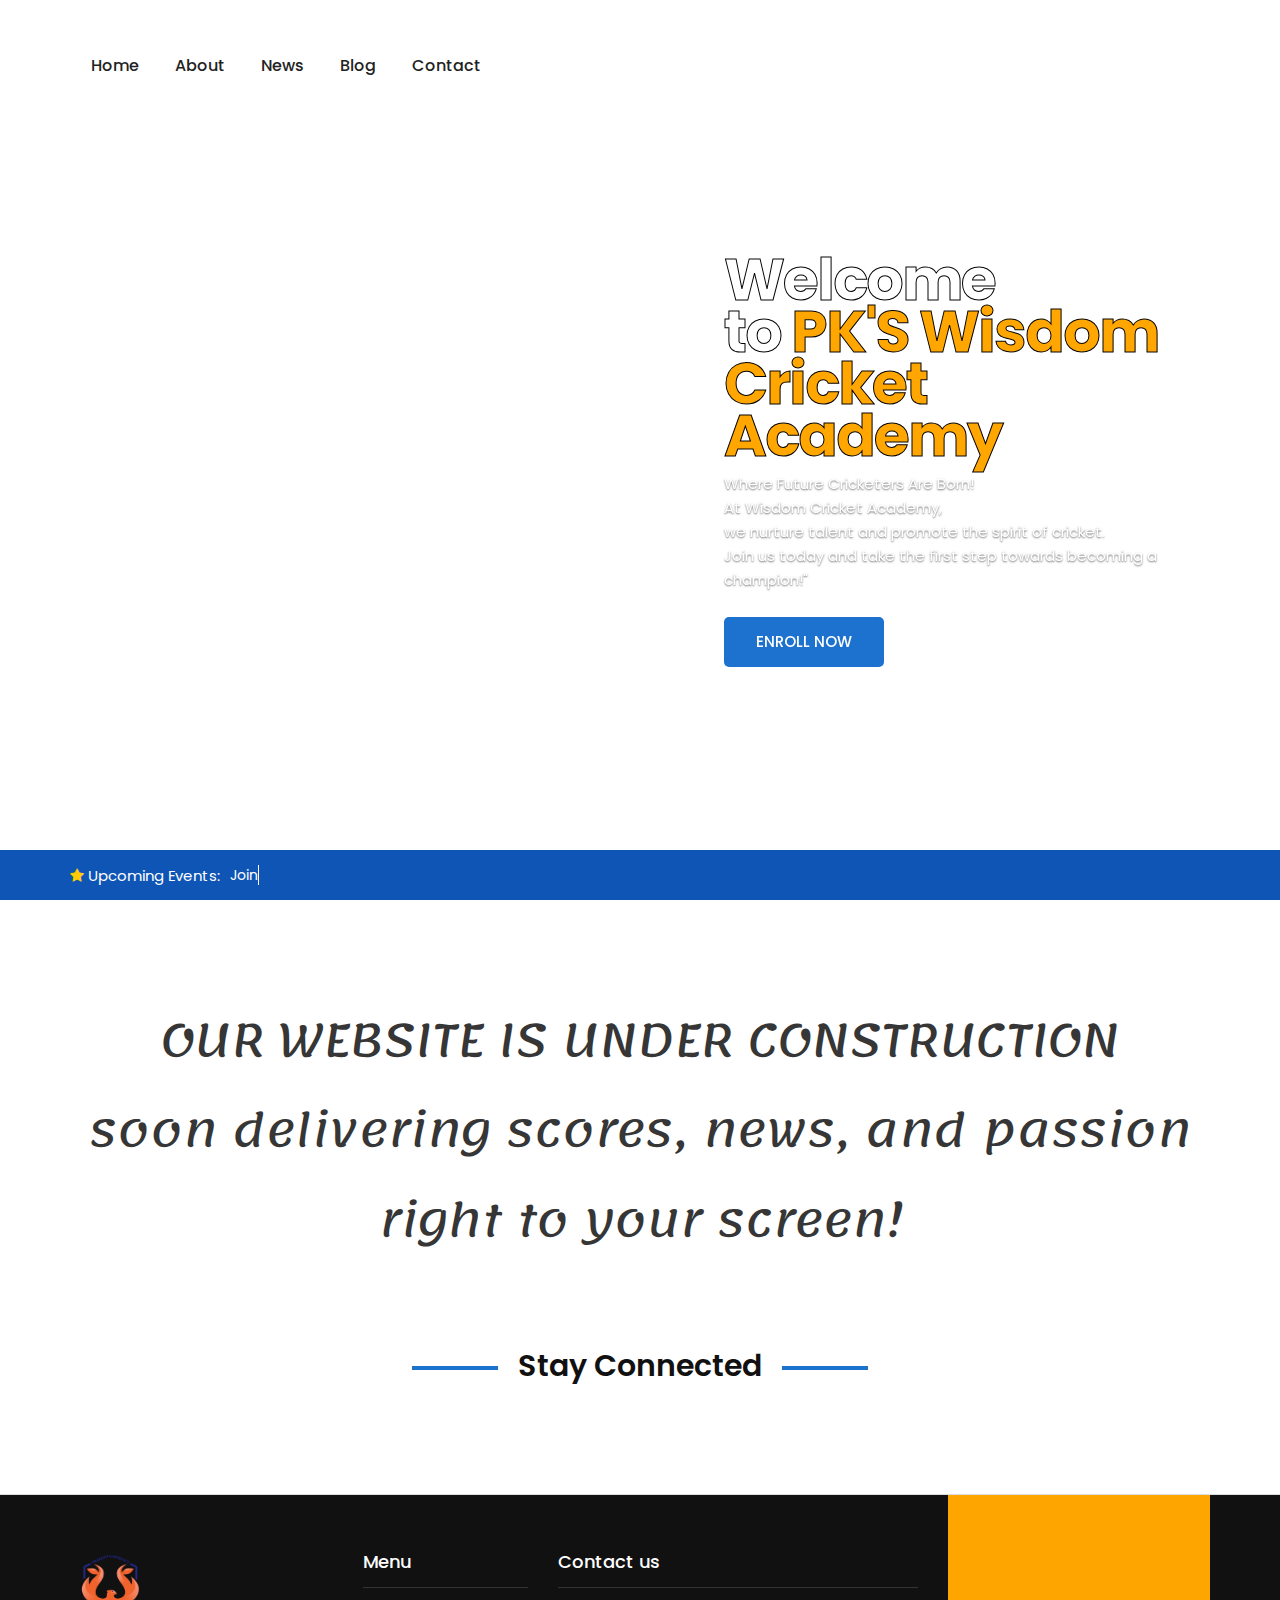
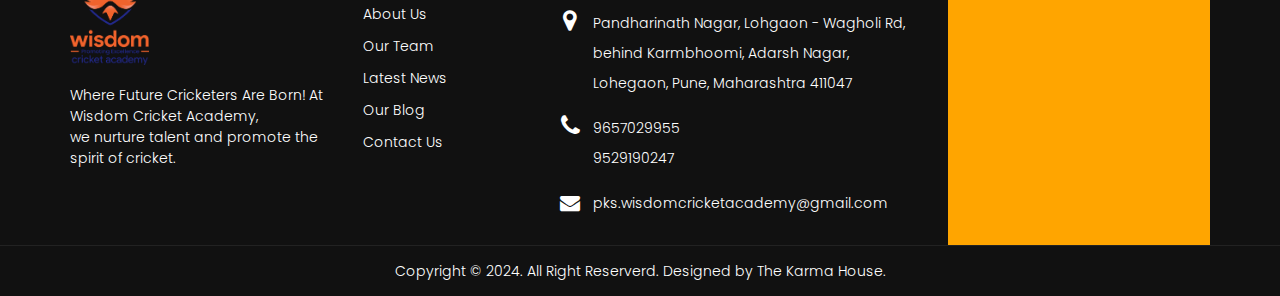
==== commit d6e634af: "copyright, stay-tune" ====
--- a/index.html
+++ b/index.html
@@ -378,7 +378,7 @@
       </div>
       <div class="footer-bottom">
          <div class="container">
-            <p>Copyright © 2024 Wisdom Cricket Academy. All Right Reserverd. <a href="" target="_blank"></a></p>
+            <p>Copyright © 2024. All Right Reserverd. Designed by The Karma House.<a href="" target="_blank"></a></p>
          </div>
       </div>
    </footer>
